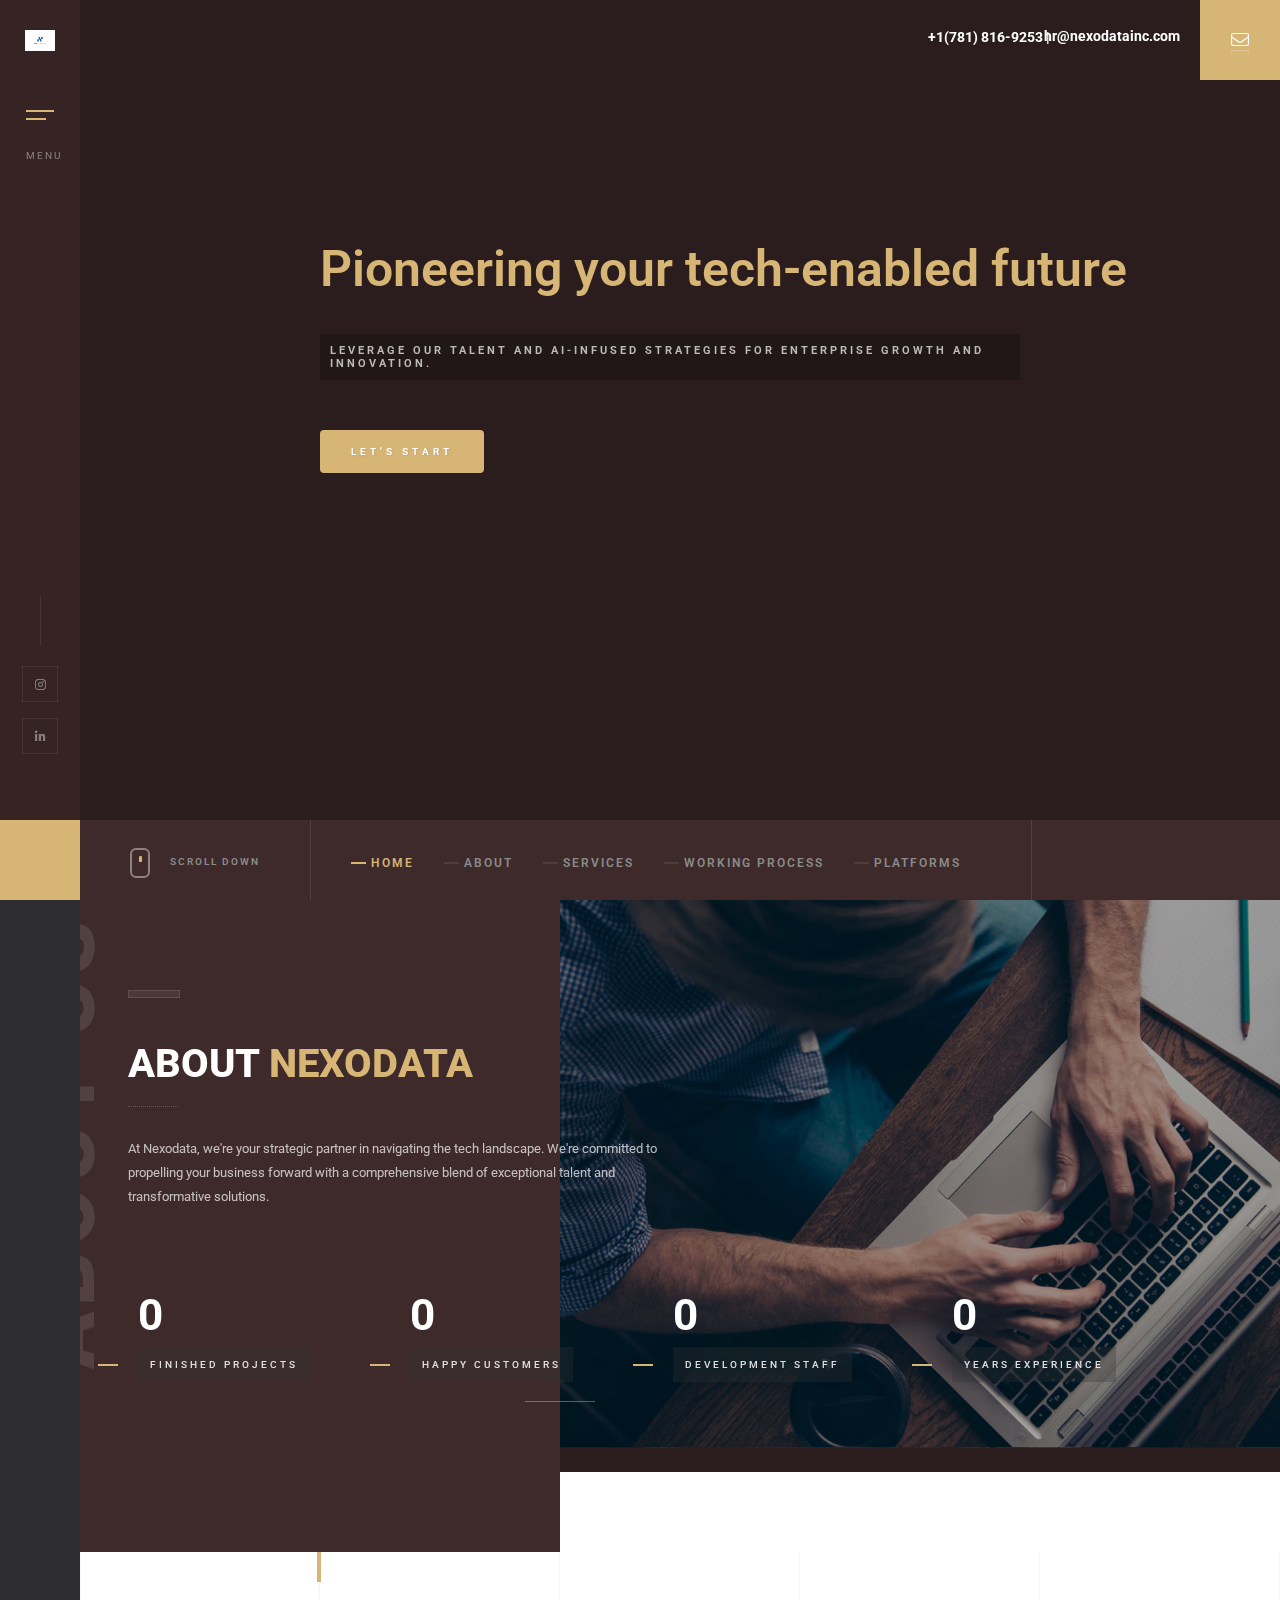
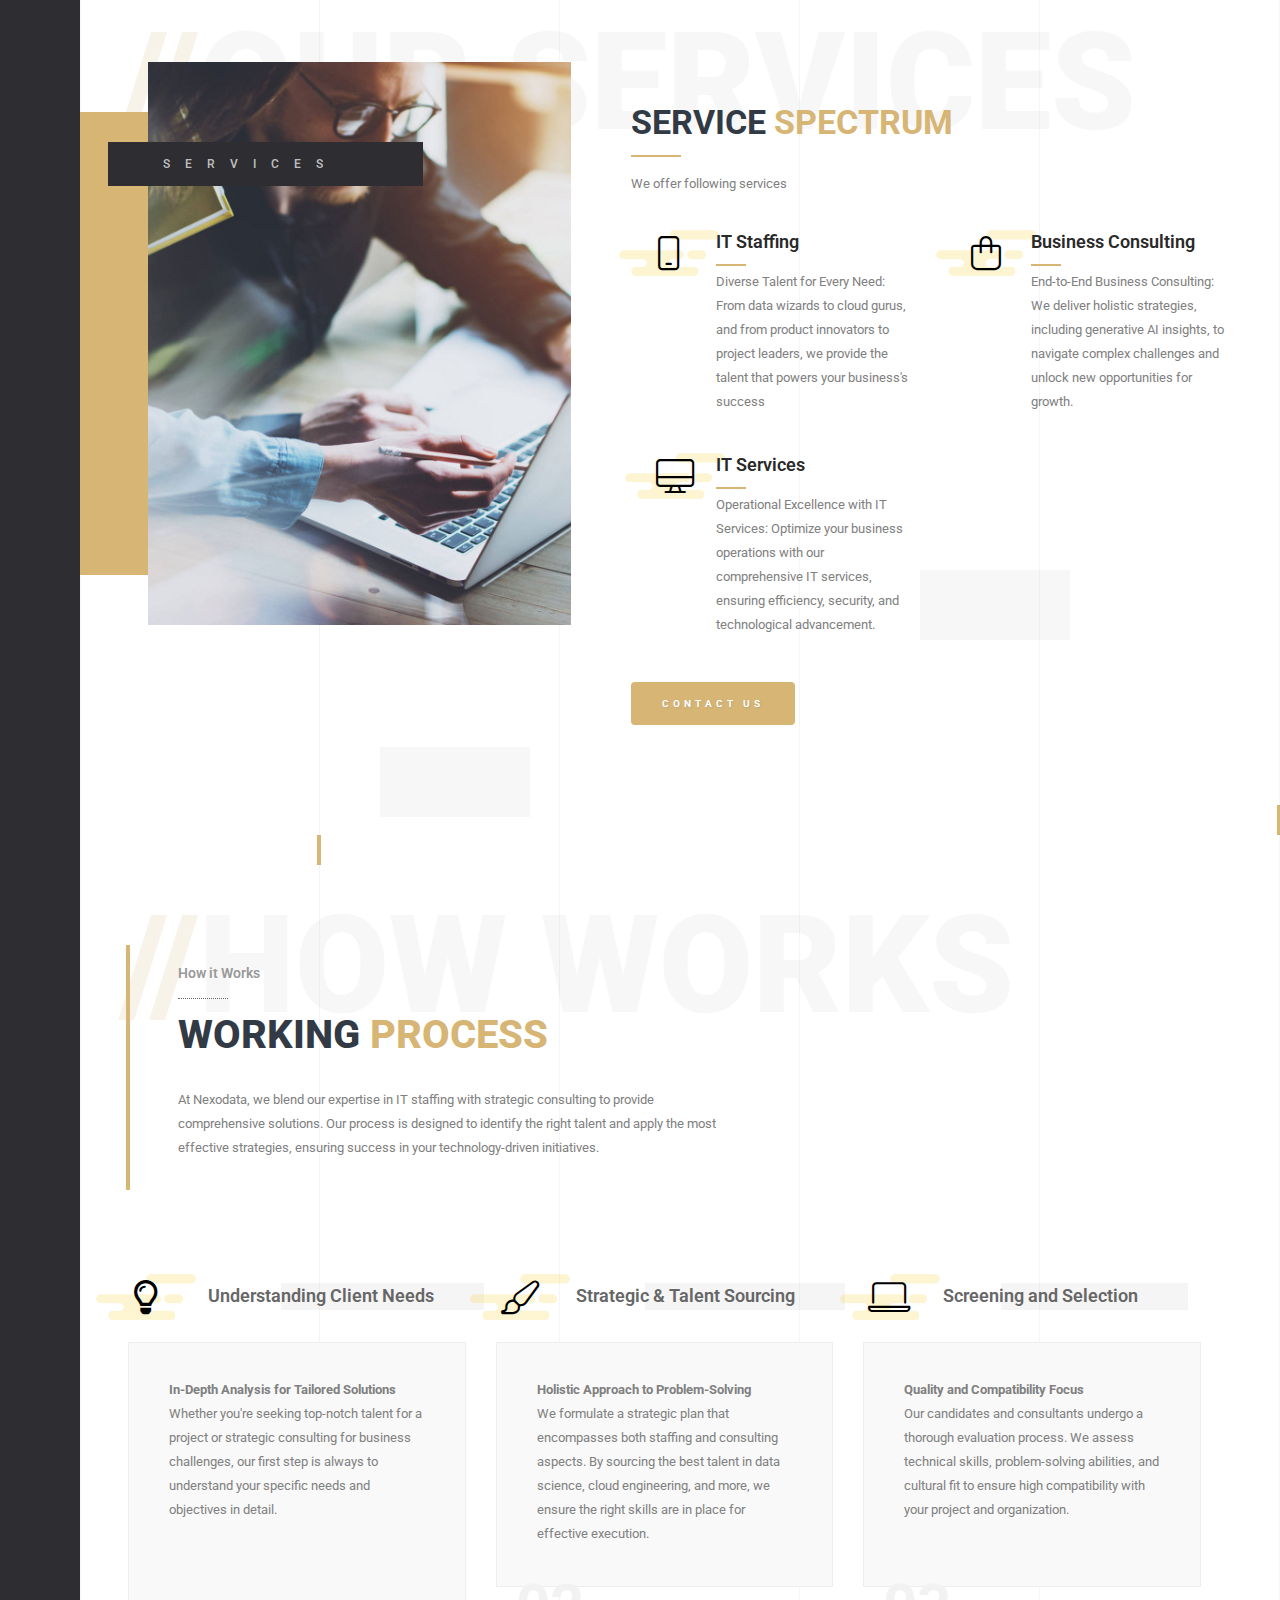
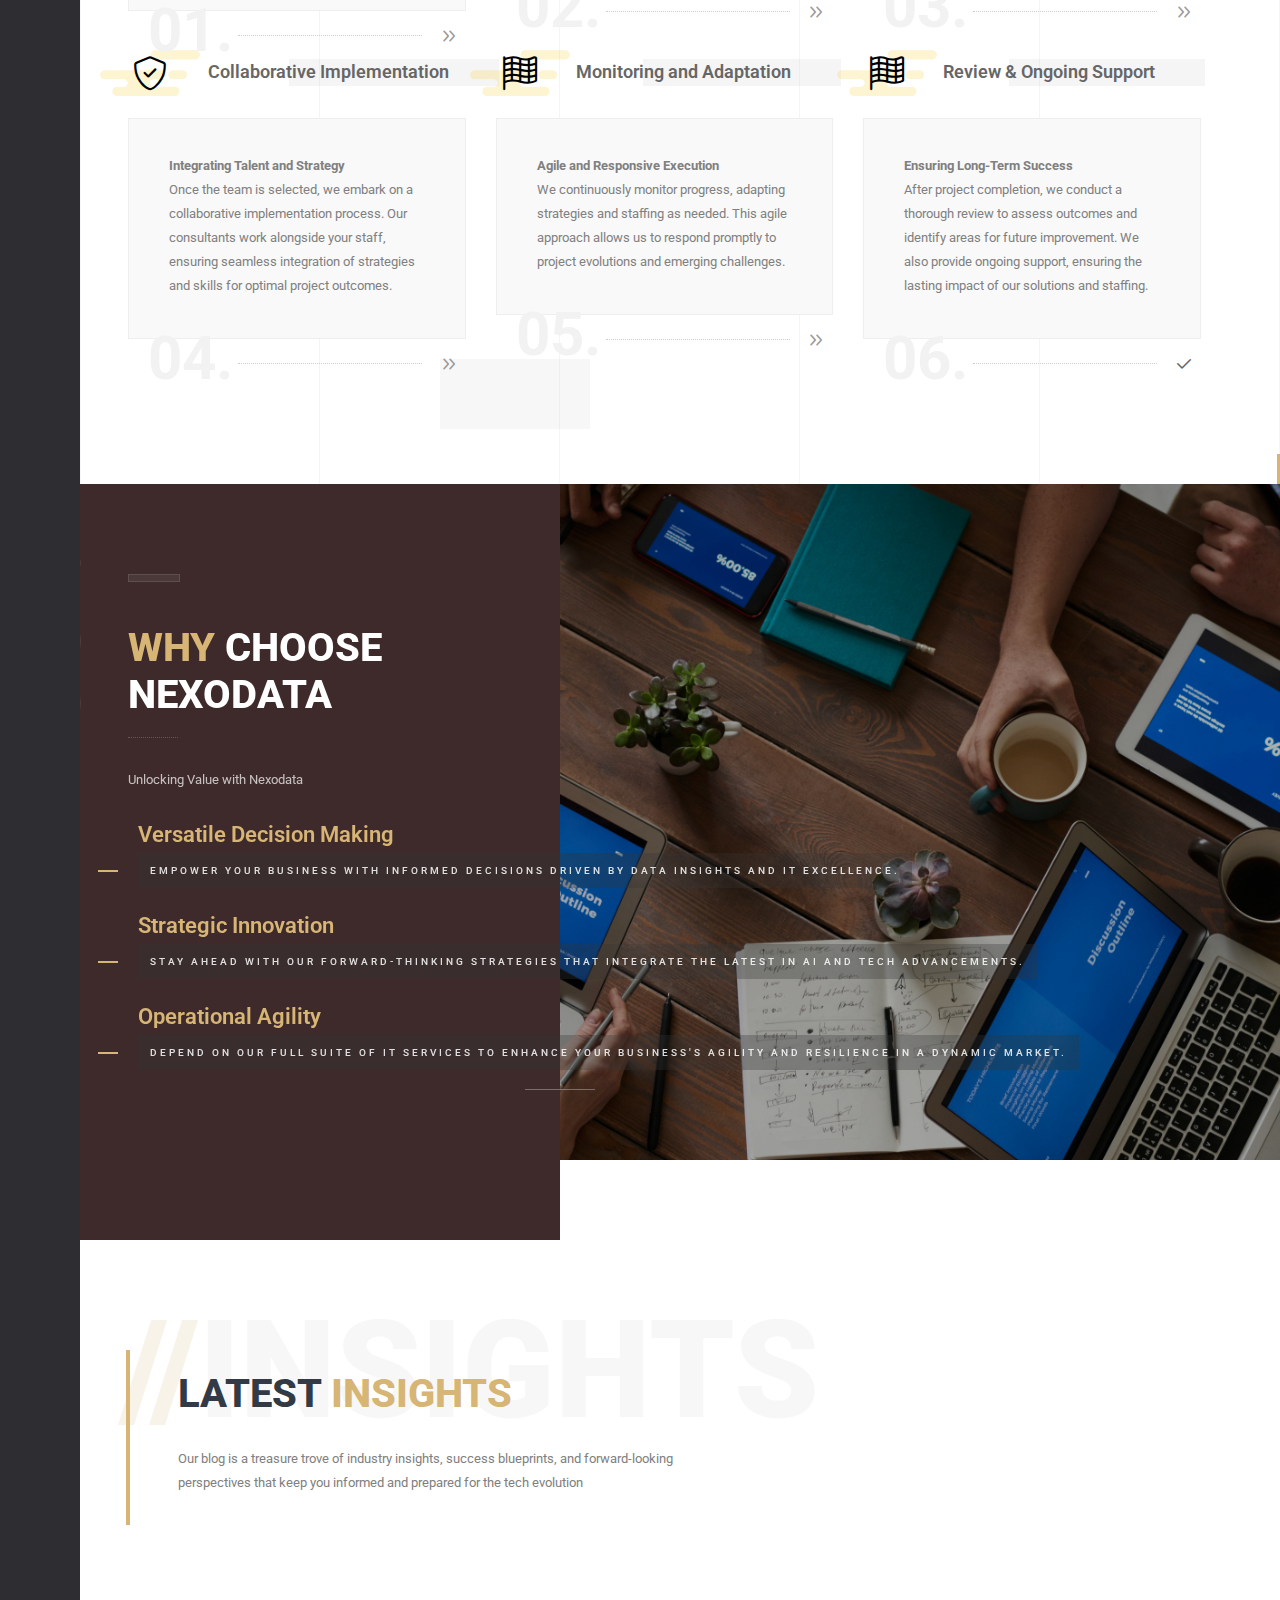
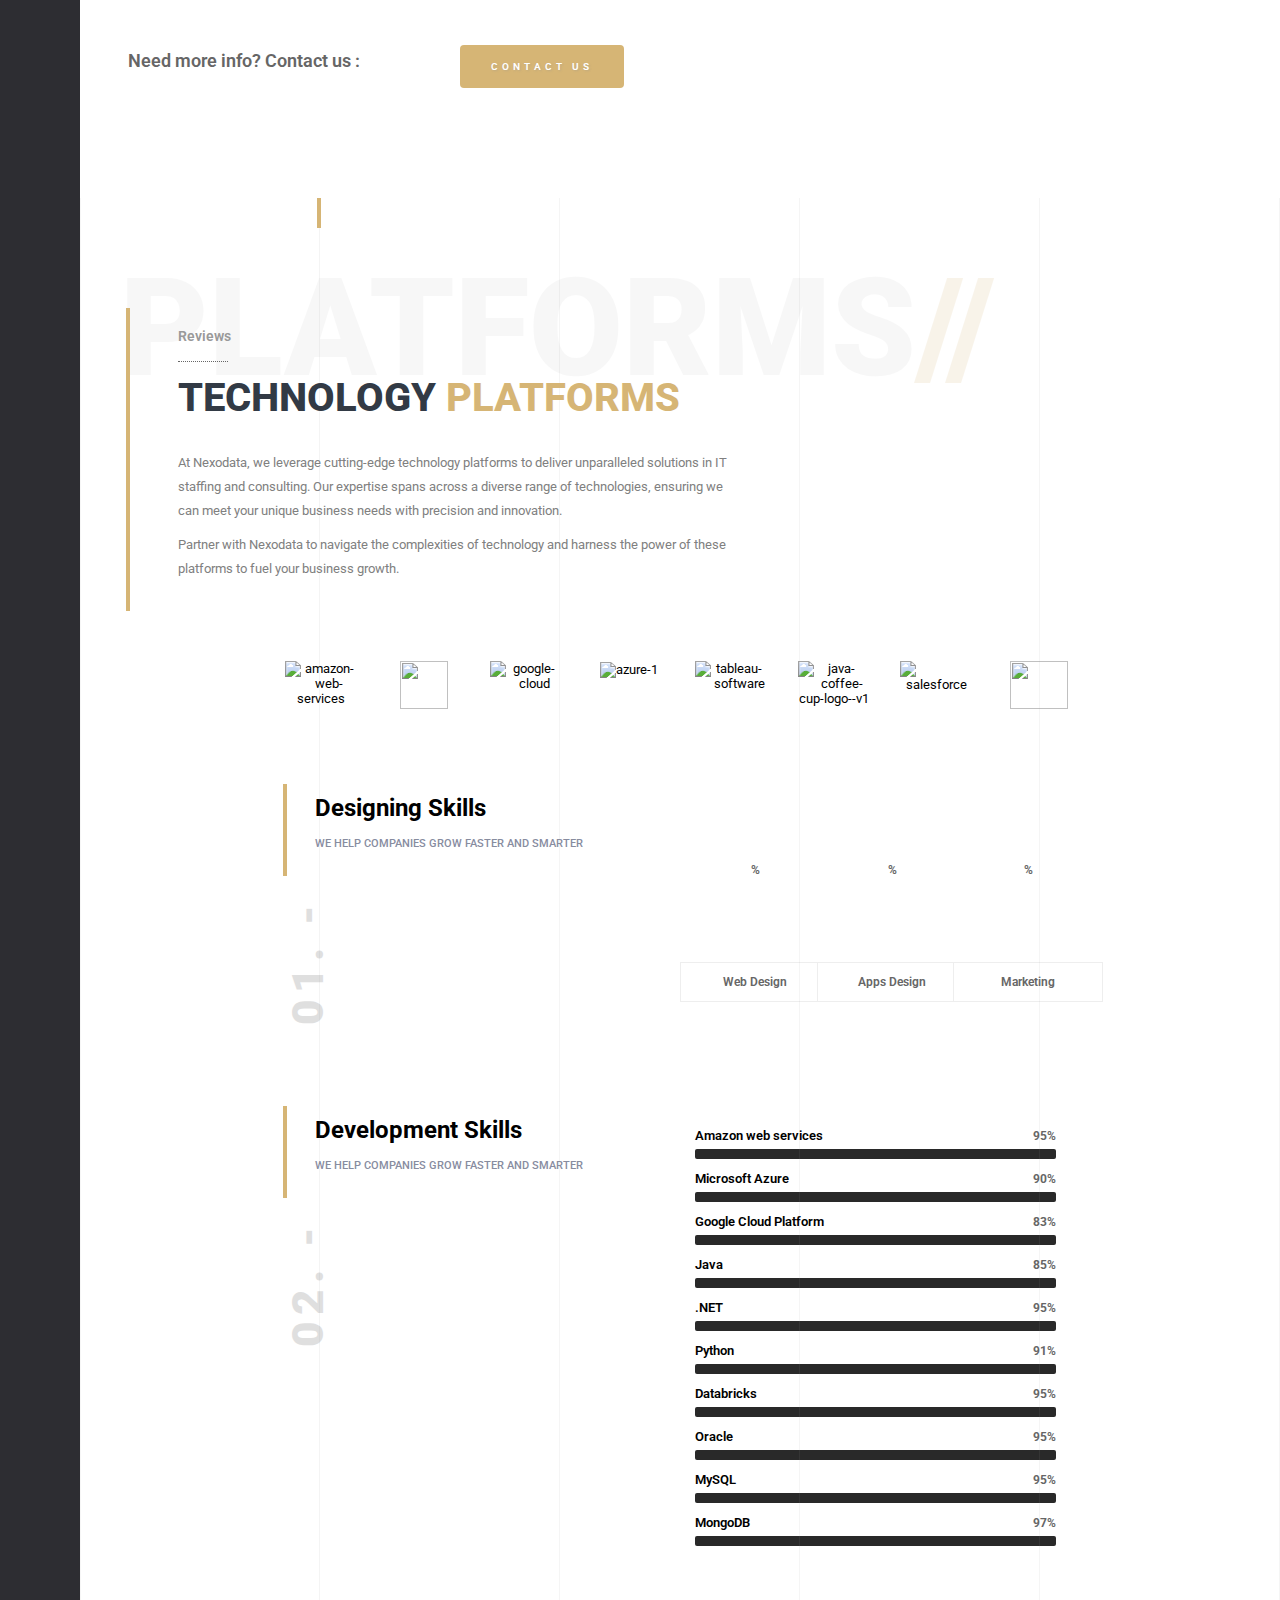
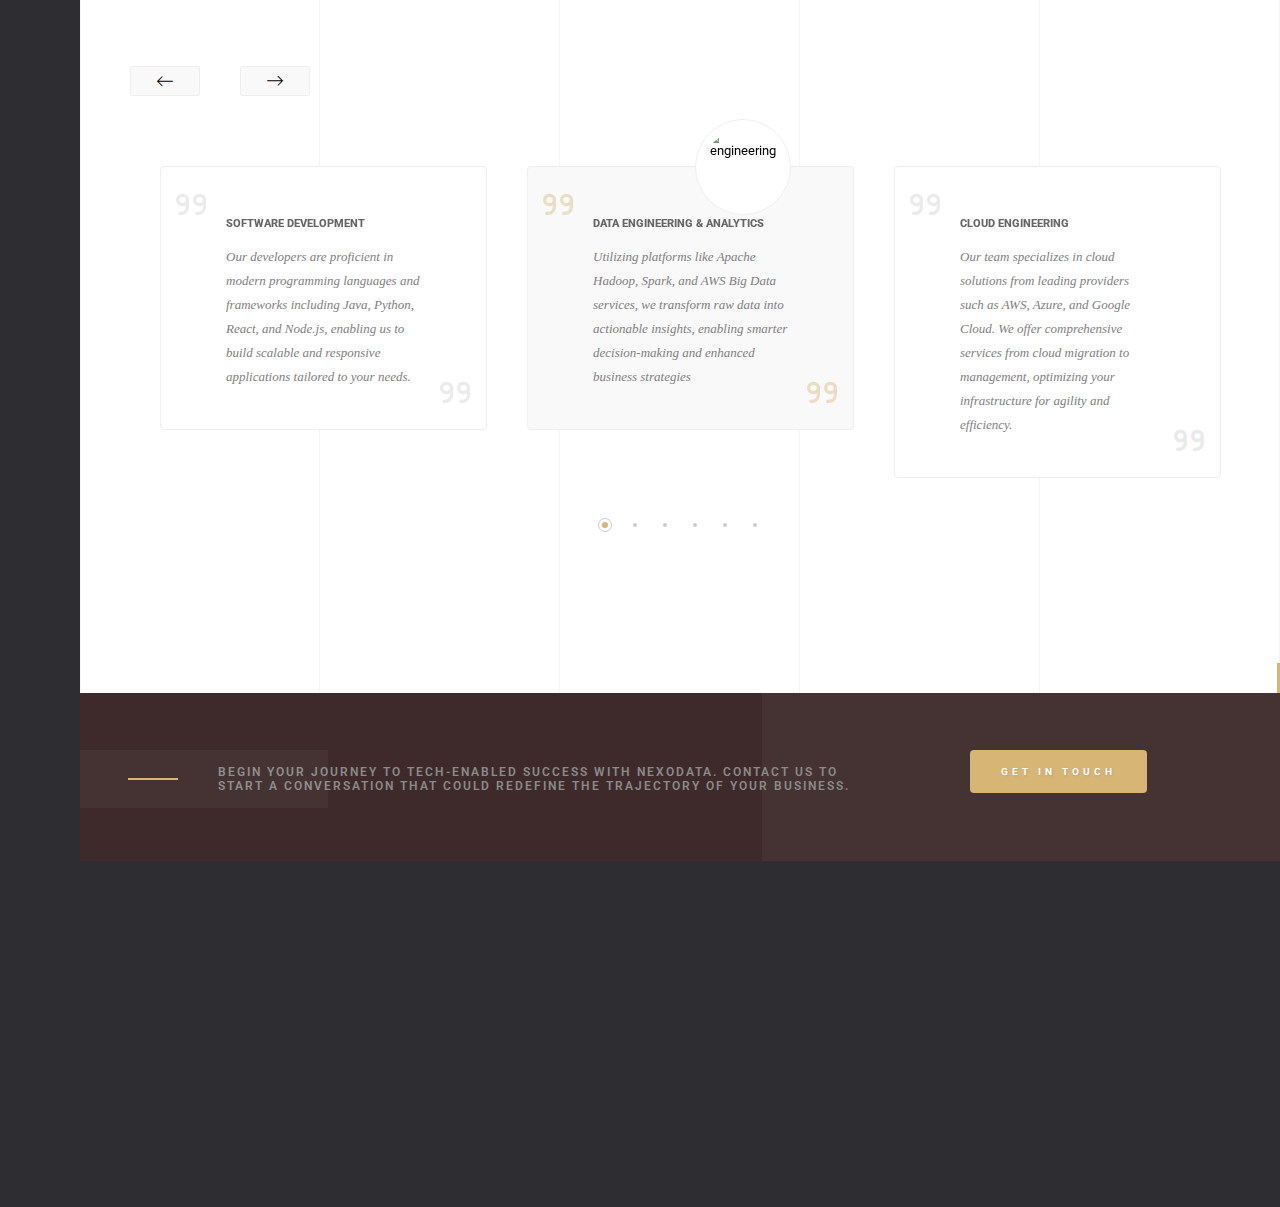
==== index.html @ 244ee5ee "insta link change" ====
<!DOCTYPE HTML>
<html lang="en">

<head>
  <!--=============== basic  ===============-->
  <meta charset="UTF-8">
  <title>Nexodata</title>
  <meta name="viewport"
    content="width=device-width, initial-scale=1.0, minimum-scale=1.0, maximum-scale=1.0, user-scalable=no">
  <meta name="robots" content="index, follow" />
  <meta name="keywords" itemprop="keywords"
    content="iphone app developers, iphone developers, app developers for hire, app development companies, Mobile application developers, app development company, android app developers, android app development company, make iOS apps, app building companies‎, app design, Create iOS apps, make iOS apps, app building companies, create android apps, android app developers for hire, iOS app developers for hire, iPhone app developers for hire, US Based app developers, best app developers, top app developers in USA, US based top app developers, Mobile app developers in USA, how to create an app, app development company web website development" />
  <meta name="description" content="Nexodata description" />
  <!--=============== css  ===============-->
  <link type="text/css" rel="stylesheet" href="css/reset.css">
  <link type="text/css" rel="stylesheet" href="css/plugins.css">
  <link type="text/css" rel="stylesheet" href="css/style.css">
  <link type="text/css" rel="stylesheet" href="css/color.css">
  <link rel="stylesheet" href="https://cdnjs.cloudflare.com/ajax/libs/font-awesome/4.7.0/css/font-awesome.min.css">
  <!--=============== favicons ===============-->
  <link rel="shortcut icon" href="images/favicon.ico">


</head>

<body>
  <!--loader-->
  <div class="loader-wrap">
    <div class="pin"></div>
  </div>
  <!--loader end-->
  <!-- Main  -->
  <div id="main">
    <!-- header-->
    <header class="main-header"> <a class="logo-holder" href="index.html">
        <img src="images/logo.png">
      </a>
      <!-- nav-button-wrap-->
      <div class="nav-button but-hol"> <span class="nos"></span> <span class="ncs"></span> <span class="nbs"></span>
        <div class="menu-button-text">Menu</div>
      </div>
      <!-- nav-button-wrap end-->
      <div class="header-social">
        <ul>
          <li><a href="https://instagram.com/nexodatainc/" target="_blank"><i class="fab fa-instagram"></i></a>
          <li><a href="https://www.linkedin.com/company/Nexodata/" target="_blank"><i
                class="fab fa-linkedin-in"></i></a>
          </li>
        </ul>
      </div>
      <!--  showshare -->
      <div class="show-share showshare"> </div>
      <!--  showshare end -->
    </header>
    <!--  header end -->
    <!--  navigation bar -->
    <div class="nav-overlay">
      <div class="tooltip color-bg">Close Menu</div>
    </div>
    <div class="nav-holder"> <!--<a class="header-logo" href="index.html">
        <img src="images/logo2.png" style="height: 40px;">
      </a>-->
      <div class="nav-title"><span>Menu</span></div>
      <div class="nav-inner-wrap">
        <nav class="nav-inner sound-nav" id="menu">
          <ul>
            <li><a href="index.html" class="act-link">Home</a></li>
            <li><a href="#sec3" onclick="initSolonick.hideMenu()">About</a></li>
            <li><a href="#sec2" onclick="initSolonick.hideMenu()">Services</a></li>
            <li><a href="#sec4" onclick="initSolonick.hideMenu()">Working Process</a></li>
            <li><a href="#sec6" onclick="initSolonick.hideMenu()">Platforms</a></li>
            <li><a href="contacts.html">Contact Us</a></li>
          </ul>
        </nav>
      </div>
    </div>
    <!--  navigation bar end -->
    <!-- wrapper-->
    <div id="wrapper">
      <!-- scroll-nav-wrap-->
      <div class="scroll-nav-wrap fl-wrap">
        <div class="scroll-down-wrap">
          <div class="mousey">
            <div class="scroller"></div>
          </div>
          <span>Scroll Down</span>
        </div>
        <nav class="scroll-nav scroll-init">
          <ul>
            <li><a class="scroll-link act-link" href="#sec1">Home</a></li>
            <li><a class="scroll-link" href="#sec3">About</a></li>
            <li><a class="scroll-link" href="#sec2">Services</a></li>
            <li><a class="scroll-link" href="#sec4">Working Process</a></li>
            <!-- <li><a class="scroll-link" href="#sec5">portfolio</a></li> -->
            <li><a class="scroll-link" href="#sec6">Platforms</a></li>
          </ul>
        </nav>
      </div>
      <!-- scroll-nav-wrap end-->
      <!-- hero-wrap-->
      <div class="hero-wrap" id="sec1" data-scrollax-parent="true">
        <!-- hero-inner-->
        <!-- fullscreen-slider-wrap-->
        <div class="slider-carousel-wrap full-height fullscreen-slider-wrap">
          <div class="fullscreen-slider full-height cur_carousel-slider-container fl-wrap" id="remove-slick-dots"
            data-slick='{"autoplay": true, "autoplaySpeed": 4000 , "pauseOnHover": false}'>
            <!-- fullscreen-slider-item-->
            <div class="fullscreen-slider-item full-height fl-wrap">
              <!-- <div class="bg par-elem" data-bg="images/bg/slider-4.jpg"></div> -->
              <video autoplay muted loop playsinline style="object-fit: cover;">
                <source src="images/video.mp4" type="video/mp4">
              </video>
              <div class="overlay"></div>
              <div class="half-hero-wrap">
                <h1><br>
                 <!-- <img src="images/logo2.png" id="hero-logo" style="height: 100px;"> -->
                  <!-- <div class="partcile-dec" data-parcount="70"></div> -->
                  <span> Pioneering your tech-enabled future </span>
                </h1>
                <h4>Leverage our talent and AI-infused strategies for enterprise growth and innovation.</h4>
                <div class="clearfix"></div>
                <a href="contacts.html" class="custom-scroll-link btn float-btn flat-btn color-btn mar-top">Let's
                  Start</a>
              </div>
            </div>
            <!-- fullscreen-slider-item end-->
            <!-- fullscreen-slider-item-->
            <!-- <div class="fullscreen-slider-item full-height fl-wrap">
              <div class="half-hero-wrap">
                <h1>Original Design <br>
                  Features <br>
                  With High <span> Quality Code.</span></h1>
                <h4>We create web and graphic design</h4>
                <div class="clearfix"></div>
                <a href="#sec2" class="btn float-btn flat-btn color-btn mar-top">services</a>
              </div>
              <div class="bg par-elem" data-bg="images/bg/3.jpg"></div>
              <div class="overlay"></div>
            </div> -->
            <!-- fullscreen-slider-item end-->
          </div>
          <!-- <div class="sp-cont   sp-cont-prev"><i class="fal fa-arrow-left"></i></div>
          <div class="sp-cont   sp-cont-next"><i class="fal fa-arrow-right"></i></div>
          <div class="fullscreenslider-counter"></div> -->
        </div>
        <!-- fullscreen-slider-wrap end-->
        <!--hero dec-->
        <!-- <div class="hero-decor-numb"><span>40.7143528  </span><span>-74.0059731 </span> <a href="https://www.google.com.ua/maps/" target="_blank" class="hero-decor-numb-tooltip">Based In NewYork</a></div> -->
      </div>
      <!-- hero-wrap end-->
      <!-- Content-->
      <div class="content">
        <!-- section-->
        <section class="parallax-section dark-bg sec-half parallax-sec-half-right" data-scrollax-parent="true"
          id="sec3">
          <div class="bg par-elem" data-bg="images/bg/1.jpg" data-scrollax="properties: { translateY: '30%' }"></div>
          <div class="overlay"></div>
          <div class="container">
            <div class="section-title">
              <h2>About <span>Nexodata </span></h2>
              <p>At Nexodata, we're your strategic partner in navigating the tech landscape. We're committed to
                propelling your business forward with a comprehensive blend of exceptional talent and transformative
                solutions.</p>
              <div class="horizonral-subtitle"><span>About us</span></div>
            </div>
            <div class="fl-wrap facts-holder">
              <!-- inline-facts -->
              <div class="inline-facts-wrap">
                <div class="inline-facts">
                  <div class="milestone-counter">
                    <div class="stats animaper">
                      <div class="num" data-content="0" data-num="24">0</div>
                    </div>
                  </div>
                  <h6>Finished projects</h6>
                </div>
              </div>
              <!-- inline-facts end -->
              <!-- inline-facts  -->
              <div class="inline-facts-wrap">
                <div class="inline-facts">
                  <div class="milestone-counter">
                    <div class="stats animaper">
                      <div class="num" data-content="0" data-num="15">0</div>
                    </div>
                  </div>
                  <h6>Happy customers</h6>
                </div>
              </div>
              <!-- inline-facts end -->
              <!-- inline-facts  -->
              <div class="inline-facts-wrap">
                <div class="inline-facts">
                  <div class="milestone-counter">
                    <div class="stats animaper">
                      <div class="num" data-content="0" data-num="20">0</div>
                    </div>
                  </div>
                  <h6>Development Staff</h6>
                </div>
              </div>
              <!-- inline-facts end -->
              <!-- inline-facts  -->
              <div class="inline-facts-wrap">
                <div class="inline-facts">
                  <div class="milestone-counter">
                    <div class="stats animaper">
                      <div class="num" data-content="0" data-num="8">0</div>
                    </div>
                  </div>
                  <h6>Years Experience</h6>
                </div>
              </div>
              <!-- inline-facts end -->
            </div>
          </div>
        </section>
        <!-- section end-->
        <!-- section-->
        <section data-scrollax-parent="true" id="sec2">
          <div class="section-subtitle" data-scrollax="properties: { translateY: '-250px' }"> <span>//</span>Our
            Services </div>
          <div class="container">
            <div class="row">
              <div class="col-md-5">
                <div class="collage-image fl-wrap">
                  <div class="collage-image-title" data-scrollax="properties: { translateY: '150px' }">Services</div>
                  <img src="images/all/1.jpg" class="respimg" alt="">
                </div>
              </div>
              <div class="col-md-7">
                <div class="main-about fl-wrap">
                  <h2><br>
                    <span> <span style="color: rgb(50, 58, 69);">SERVICE </span> SPECTRUM </span>
                  </h2>
                  <p>We offer following services</p>
                  <!-- features-box-container -->
                  <div class="features-box-container fl-wrap">
                    <div class="row">
                      <!--features-box -->
                      <div class="features-box col-md-6">
                        <div class="time-line-icon"> <i class="fal fa-mobile-android"></i> </div>
                        <h3>IT Staffing</h3>
                        <p>Diverse Talent for Every Need: From data wizards to cloud gurus, and from product innovators
                          to project leaders, we provide the talent that powers your business's success</p>
                      </div>
                      <!-- features-box end  -->
                      <!--features-box -->

                      <div class="features-box col-md-6">
                        <div class="time-line-icon"> <i class="fal fa-shopping-bag"></i> </div>
                        <h3>Business Consulting</h3>
                        <p>End-to-End Business Consulting: We deliver holistic strategies, including generative AI
                          insights, to navigate complex challenges and unlock new opportunities for growth.</p>
                      </div>
                      <!-- features-box end  -->
                      <!--features-box -->
                      <div class="features-box col-md-6">
                        <div class="time-line-icon"> <i class=" fal fa-desktop"></i> </div>
                        <h3>IT Services</h3>
                        <p>Operational Excellence with IT Services: Optimize your business operations with our
                          comprehensive IT services, ensuring efficiency, security, and technological advancement.</p>
                      </div>
                      <!-- features-box end  -->
                      <!--features-box -->
                      <!-- <div class="features-box col-md-6">
                        <div class="time-line-icon"> <i class="fal fa-cube custom"></i> </div>
                        <h3>Game Development</h3>
                        <p>Our staple game development team at Nexodata adopts your idea or concept and turns them in
                          real-time and responsive game apps.</p>
                        <a href="services.html">More Details</a>
                      </div> -->
                      <!-- features-box end  -->
                    </div>
                  </div>
                  <!-- features-box-container end  -->
                  <a href="contacts.html" class="btn float-btn flat-btn color-btn">Contact Us</a>
                </div>
              </div>
            </div>
          </div>
          <div class="bg-parallax-module" data-position-top="90" data-position-left="25"
            data-scrollax="properties: { translateY: '-250px' }"></div>
          <div class="bg-parallax-module" data-position-top="70" data-position-left="70"
            data-scrollax="properties: { translateY: '150px' }"></div>
          <div class="sec-lines"></div>
        </section>
        <!-- section end-->

        <!-- section-->
        <section data-scrollax-parent="true" id="sec4">
          <div class="section-subtitle" data-scrollax="properties: { translateY: '-250px' }"><span>//</span>How Works
          </div>
          <div class="container">
            <!-- section-title -->
            <div class="section-title fl-wrap">
              <h3>How it Works</h3>
              <h2>Working <span>Process</span></h2>
              <p>At Nexodata, we blend our expertise in IT staffing with strategic consulting to provide comprehensive
                solutions. Our process is designed to identify the right talent and apply the most effective strategies,
                ensuring success in your technology-driven initiatives.</p>
            </div>
            <!-- section-title end -->
            <!--process-wrap  -->
            <div class="process-wrap fl-wrap">
              <ul>
                <li>
                  <div class="time-line-icon"> <i class="far fa-lightbulb"></i> </div>
                  <h4>Understanding Client Needs</h4>
                  <div class="process-details">
                    <p><b>In-Depth Analysis for Tailored Solutions</b>
                      </br>
                      Whether you're seeking top-notch talent for a project
                      or strategic consulting for business challenges, our first step is always to understand your
                      specific needs and objectives in detail.</br></br></br></p>
                  </div>
                  <span class="process-numder">01.</span>
                </li>
                <li>
                  <div class="time-line-icon"> <i class="fal fa-paint-brush"></i> </div>
                  <h4>Strategic & Talent Sourcing</h4>
                  <div class="process-details">
                    <p><b>Holistic Approach to Problem-Solving</b>
                      </br>
                      We formulate a strategic plan that encompasses both
                      staffing and consulting aspects. By sourcing the best talent in data science, cloud engineering,
                      and more, we ensure the right skills are in place for effective execution.</p>
                  </div>
                  <span class="process-numder">02.</span>
                </li>
                <li>
                  <div class="time-line-icon"> <i class="fal fa-laptop"></i> </div>
                  <h4>Screening and Selection</h4>
                  <div class="process-details">
                    <p><b>Quality and Compatibility Focus</b>
                      </br>
                      Our candidates and consultants undergo a thorough evaluation process. We assess technical skills,
                      problem-solving abilities, and cultural fit to ensure high compatibility with your project and
                      organization.</br></br></p>
                  </div>
                  <span class="process-numder">03.</span>
                </li>
                <div class="clearfix"></div>
                <li>
                  <div class="time-line-icon"> <i class="fal fa-shield-check"></i> </div>
                  <h4>Collaborative Implementation</h4>
                  <div class="process-details">
                    <p><b>Integrating Talent and Strategy</b>
                      </br>
                      Once the team is selected, we embark on a collaborative implementation process. Our consultants
                      work alongside your staff, ensuring seamless integration of strategies and skills for optimal
                      project outcomes.
                    </p>
                  </div>
                  <span class="process-numder">04.</span>
                </li>
                <li>
                  <div class="time-line-icon"> <i class="fal fa-flag-checkered"></i> </div>
                  <h4>Monitoring and Adaptation</h4>
                  <div class="process-details">
                    <p><b>Agile and Responsive Execution</b>
                      </br>
                      We continuously monitor progress, adapting strategies and staffing as needed. This agile approach
                      allows us to respond promptly to project evolutions and emerging challenges.</p>
                  </div>
                  <span class="process-numder">05.</span>
                </li>
                <li>
                  <div class="time-line-icon"> <i class="fal fa-flag-checkered"></i> </div>
                  <h4>Review & Ongoing Support</h4>
                  <div class="process-details">
                    <p><b>Ensuring Long-Term Success</b>
                      </br>
                      After project completion, we conduct a thorough review to assess outcomes and identify areas for
                      future improvement. We also provide ongoing support, ensuring the lasting impact of our solutions
                      and staffing.</p>
                    <!-- <a href="contacts.html">More Details</a> -->
                  </div>
                  <span class="process-numder">06.</span>
                </li>
              </ul>
            </div>
            <!--process-wrap   end-->
            <!-- <div class="fl-wrap mar-top">
              <div class="srv-link-text">
                <h4>Need more info? Visit services page : </h4>
                <a href="services.html" class="btn float-btn flat-btn color-btn">Services</a>
              </div>
            </div> -->
          </div>
          <div class="bg-parallax-module" data-position-top="90" data-position-left="30"
            data-scrollax="properties: { translateY: '-150px' }"></div>
          <div class="bg-parallax-module" data-position-top="80" data-position-left="80"
            data-scrollax="properties: { translateY: '350px' }"></div>
          <div class="sec-lines"></div>
        </section>
        <!-- section end -->

        <!-- section-->
        <section class="parallax-section dark-bg sec-half parallax-sec-half-right" data-scrollax-parent="true">
          <div class="bg par-elem" data-bg="images/all/bg-spectrum.jpg"
            data-scrollax="properties: { translateY: '30%' }"
            style="transform: translateZ(0px) translateY(-1.59722%); background-image: url(&quot;images/bg/1.jpg&quot;);">
          </div>
          <div class="overlay"></div>
          <div class="container">
            <div class="section-title" style="margin-bottom: 0;">
              <h2><span> Why </span> choose <br>
                Nexodata </h2>
              <p>Unlocking Value with Nexodata</p>
              <div class="horizonral-subtitle"><span>Why us ?</span></div>
            </div>

            <div class="fl-wrap facts-holder" style="margin-bottom: 25px;">
              <div class="inline-facts-wrap">
                <div class="inline-facts">
                  <div class="milestone-counter">
                    <div class="stats animaper">
                      <div style="font-size: 22px; font-weight: 600; color: #D6B575;"> Versatile Decision Making</div>
                    </div>
                  </div>
                  <h6>Empower your business with informed decisions driven by data insights and IT excellence.</h6>
                </div>
              </div>
            </div>

            <div class="inline-facts-wrap" style="margin-bottom: 25px;">
              <div class="inline-facts">
                <div class="milestone-counter">
                  <div class="stats animaper">
                    <div style="font-size: 22px; font-weight: 600; color: #D6B575;">Strategic Innovation</div>
                  </div>
                </div>
                <h6>Stay ahead with our forward-thinking strategies that integrate the latest in AI and tech
                  advancements.</h6>
              </div>
            </div>

            <div class="inline-facts-wrap">
              <div class="inline-facts">
                <div class="milestone-counter">
                  <div class="stats animaper">
                    <div style="font-size: 22px; font-weight: 600; color: #D6B575;">Operational Agility</div>
                  </div>
                </div>
                <h6>Depend on our full suite of IT services to enhance your business's agility and resilience in a
                  dynamic market.</h6>
              </div>
            </div>

            <!-- <div class="features-box-container fl-wrap">
                <div class="">
                  <div class="features-box col-md-5">
                    <div class="time-line-icon"> <i class="fal fa-mobile-android"></i> </div>
                    <h3>Versatile Decision Making</h3>
                    <p>Lorem ipsum dolor sit amet, consectetur adipiscing elit, sed do eiusmod tempor incididunt ut
                      labore
                      et dolore magna aliqua. Ut enim ad minim veniam,</p>
                  </div>


                  <div class="features-box col-md-5">
                    <div class="time-line-icon"> <i class="fal fa-shopping-bag"></i> </div>
                    <h3>Strategic Innovation</h3>
                    <p>Lorem ipsum dolor sit amet, consectetur adipiscing elit, sed do eiusmod tempor incididunt ut
                      labore
                      et dolore magna aliqua. Ut enim ad minim veniam,</p>
                  </div>
                  <div class="features-box col-md-5">
                    <div class="time-line-icon"> <i class=" fal fa-desktop"></i> </div>
                    <h3>Operation Agility</h3>
                    <p>Lorem ipsum dolor sit amet, consectetur adipiscing elit, sed do eiusmod tempor incididunt ut
                      labore
                      et dolore magna aliqua. Ut enim ad minim veniam,</p>
                  </div>
                </div>
              </div> -->
          </div>
        </section>
        <!-- section end -->

        <section data-scrollax-parent="true">
          <div class="section-subtitle" data-scrollax="properties: { translateY: '-250px' }"><span>//</span>Insights
          </div>
          <div class="container">
            <!-- section-title -->
            <div class="section-title fl-wrap">
              <h2>Latest <span>Insights</span></h2>
              <p>
                Our blog is a treasure trove of industry insights, success blueprints, and forward-looking perspectives
                that keep you informed and prepared for the tech evolution
              </p>
            </div>
            <!-- section-title end -->
            <div class="fl-wrap mar-top">
              <div class="srv-link-text">
                <h4>Need more info? Contact us : </h4>
                <a href="contacts.html" class="btn float-btn flat-btn color-btn">Contact Us</a>
              </div>
            </div>
          </div>
        </section>

        <!-- section-->
        <!-- <section class="parallax-section dark-bg sec-half parallax-sec-half-left" data-scrollax-parent="true">
          <div class="bg par-elem" data-bg="images/bg/4.jpg" data-scrollax="properties: { translateY: '30%' }"></div>
          <div class="overlay"></div>
          <div class="container">
            <div class="section-title">
              <h2><span> Development </span> and <br>
                Design Skills </h2>
              <p>Lorem ipsum dolor sit amet, consectetur adipiscing elit, sed do eiusmod tempor incididunt ut labore et
                dolore magna aliqua. Ut enim ad minim veniam, quis nostrud exercitation ullamco laboris nisi ut aliquip
                ex ea commodo consequat. Duis aute irure dolor in reprehenderit in voluptate velit esse cillum dolore eu
              </p>
              <div class="horizonral-subtitle"><span>Skills</span></div>
            </div>
          </div>
        </section> -->
        <!-- section end -->

        <!-- section -->
        <!-- <section data-scrollax-parent=true>
          <div class="section-subtitle right-pos" data-scrollax="properties: { translateY: '-250px' }">
            <span>//</span>Development
          </div>
          <div class=container>
            <div class="fl-wrap mar-bottom skill-wrap">
              <div class=row>
                <div class=col-md-4>
                  <div class="pr-title fl-wrap">
                    <h3>Designing Skills</h3>
                    <span>WE HELP COMPANIES GROW FASTER AND SMARTER</span>
                  </div>
                  <div class=ci-num><span>01. - </span></div>
                </div>
                <div class=col-md-8>
                  <div class="piechart-holder animaper" data-skcolor=#D6B575>
                    <div class=row>
                      <div class=piechart> <span class=chart data-percent=95> <span class=percent></span>
                        </span>
                        <h4>Web Design</h4>
                      </div>
                      <div class=piechart> <span class=chart data-percent=92> <span class=percent></span>
                        </span>
                        <h4>Apps Design</h4>
                      </div>
                      <div class=piechart> <span class=chart data-percent=90> <span class=percent></span>
                        </span>
                        <div class=clearfix></div>
                        <h4>Branding and Marketing</h4>
                      </div>
                    </div>
                  </div>
                </div>
              </div>
            </div>
            <div class="fl-wrap mar-bottom mar-top skill-wrap">
              <div class=row>
                <div class=col-md-2></div>
                <div class=col-md-4>
                  <div class="pr-title fl-wrap">
                    <h3>Development Skills</h3>
                    <span>WE HELP COMPANIES GROW FASTER AND SMARTER</span>
                  </div>
                  <div class=ci-num><span>02. - </span></div>
                </div>
                <div class=col-md-6>
                  <div class="skillbar-box animaper">
                    <div class=custom-skillbar-title><span>iOS</span></div>
                    <div class=skill-bar-percent>95%</div>
                    <div class=skillbar-bg data-percent=95%>
                      <div class=custom-skillbar></div>
                    </div>
                    <div class=custom-skillbar-title><span>Android</span></div>
                    <div class=skill-bar-percent>90%</div>
                    <div class=skillbar-bg data-percent=90%>
                      <div class=custom-skillbar></div>
                    </div>
                    <div class=custom-skillbar-title><span>Game</span></div>
                    <div class=skill-bar-percent>83%</div>
                    <div class=skillbar-bg data-percent=83%>
                      <div class=custom-skillbar></div>
                    </div>
                    <div class=custom-skillbar-title><span>Jquery</span></div>
                    <div class=skill-bar-percent>85%</div>
                    <div class=skillbar-bg data-percent=85%>
                      <div class=custom-skillbar></div>
                    </div>
                    <div class=custom-skillbar-title><span>Ecommerce</span></div>
                    <div class=skill-bar-percent>95%</div>
                    <div class=skillbar-bg data-percent=95%>
                      <div class=custom-skillbar></div>
                    </div>
                    <div class=custom-skillbar-title><span>PHP</span></div>
                    <div class=skill-bar-percent>91%</div>
                    <div class=skillbar-bg data-percent=91%>
                      <div class=custom-skillbar></div>
                    </div>
                    <div class=custom-skillbar-title><span>HTML5</span></div>
                    <div class=skill-bar-percent>95%</div>
                    <div class=skillbar-bg data-percent=95%>
                      <div class=custom-skillbar></div>
                    </div>
                  </div>
                </div>
              </div>
            </div>
          </div>
          <div class=bg-parallax-module data-position-top=50 data-position-left=20
            data-scrollax="properties: { translateY: '-250px' }"></div>
          <div class=bg-parallax-module data-position-top=40 data-position-left=70
            data-scrollax="properties: { translateY: '150px' }"></div>
          <div class=bg-parallax-module data-position-top=80 data-position-left=80
            data-scrollax="properties: { translateY: '350px' }"></div>
          <div class=bg-parallax-module data-position-top=95 data-position-left=40
            data-scrollax="properties: { translateY: '-550px' }"></div>
          <div class=sec-lines></div>
        </section> -->
        <!-- section end -->

        <!--section -->
        <section data-scrollax-parent="true" id="sec6">
          <div class="section-subtitle" data-scrollax="properties: { translateY: '-250px' }">Platforms<span>//</span>
          </div>
          <div class="container">
            <div class="section-title fl-wrap">
              <h3>Reviews</h3>
              <h2>Technology <span>Platforms</span></h2>
              <p>At Nexodata, we leverage cutting-edge technology platforms to deliver unparalleled solutions in IT
                staffing and consulting. Our expertise spans across a diverse range of technologies, ensuring we can
                meet your unique business needs with precision and innovation.</p>

              <p>Partner with Nexodata to navigate the complexities of technology and harness the power of these
                platforms to fuel your business growth.</p>
            </div>
          </div>
          <div class="clearfix"></div>

          <div class="fl-wrap mar-bottom skill-wrap" style="margin-bottom: 75px !important;">
            <div class=row>
              <div class=col-md-2></div>
              <div class=col-sm-1 style="padding-bottom: 10px;"><img width="48" height="48"
                  src="https://img.icons8.com/color/48/amazon-web-services.png" alt="amazon-web-services" /></div>
              <div class=col-sm-1 style="padding-bottom: 10px;"><img width="48" height="48"
                  src="https://img.icons8.com/external-justicon-flat-justicon/64/external-adobe-social-media-justicon-flat-justicon.png" />
              </div>
              <div class=col-sm-1 style="padding-bottom: 10px;"><img width="48" height="48"
                  src="https://img.icons8.com/color/48/google-cloud.png" alt="google-cloud" /></div>
              <div class=col-sm-1 style="padding-bottom: 10px;"><img width="48" height="48"
                  src="https://img.icons8.com/fluency/48/azure-1.png" alt="azure-1" /></div>
              <div class=col-sm-1 style="padding-bottom: 10px;"><img width="50" height="50"
                  src="https://img.icons8.com/ios/50/tableau-software.png" alt="tableau-software" /></div>
              <div class=col-sm-1 style="padding-bottom: 10px;"><img width="48" height="48"
                  src="https://img.icons8.com/color/48/java-coffee-cup-logo--v1.png" alt="java-coffee-cup-logo--v1" />
              </div>
              <div class=col-sm-1 style="padding-bottom: 10px;">
                <img width="48" height="48" src="https://img.icons8.com/color/48/salesforce.png" alt="salesforce" />
              </div>
              <div class=col-sm-1 style="padding-bottom: 10px;">
                <img width="58" height="48" src="https://logowik.com/content/uploads/images/azure-databricks5781-816-9253.jpg">
              </div>
            </div>
          </div>


          <div class="fl-wrap mar-bottom skill-wrap">
            <div class=row>
              <div class=col-sm-2></div>
              <div class=col-md-4>
                <div class="pr-title fl-wrap">
                  <h3>Designing Skills</h3>
                  <span>WE HELP COMPANIES GROW FASTER AND SMARTER</span>
                </div>
                <div class=ci-num><span>01. - </span></div>
              </div>
              <div class=col-md-4>
                <div class="piechart-holder animaper" data-skcolor=#D6B575>
                  <div class=row>
                    <div class=piechart> <span class=chart data-percent=95> <span class=percent></span>
                      </span>
                      <h4>Web Design</h4>
                    </div>
                    <div class=piechart> <span class=chart data-percent=92> <span class=percent></span>
                      </span>
                      <h4>Apps Design</h4>
                    </div>
                    <div class=piechart> <span class=chart data-percent=90> <span class=percent></span>
                      </span>
                      <div class=clearfix></div>
                      <h4>Marketing</h4>
                    </div>
                  </div>
                </div>
              </div>
            </div>
          </div>

          <div class="fl-wrap mar-bottom mar-top skill-wrap">
            <div class=row>
              <div class=col-sm-2></div>
              <div class=col-md-4>
                <div class="pr-title fl-wrap">
                  <h3>Development Skills</h3>
                  <span>WE HELP COMPANIES GROW FASTER AND SMARTER</span>
                </div>
                <div class=ci-num><span> 02. - </span></div>
              </div>
              <div class=col-md-4>
                <div class="skillbar-box animaper">
                  <div class=custom-skillbar-title><span>Amazon web services</span></div>
                  <div class=skill-bar-percent>95%</div>
                  <div class=skillbar-bg data-percent=95%>
                    <div class=custom-skillbar></div>
                  </div>
                  <div class=custom-skillbar-title><span>Microsoft Azure</span></div>
                  <div class=skill-bar-percent>90%</div>
                  <div class=skillbar-bg data-percent=90%>
                    <div class=custom-skillbar></div>
                  </div>
                  <div class=custom-skillbar-title><span>Google Cloud Platform</span></div>
                  <div class=skill-bar-percent>83%</div>
                  <div class=skillbar-bg data-percent=83%>
                    <div class=custom-skillbar></div>
                  </div>
                  <div class=custom-skillbar-title><span>Java</span></div>
                  <div class=skill-bar-percent>85%</div>
                  <div class=skillbar-bg data-percent=85%>
                    <div class=custom-skillbar></div>
                  </div>
                  <div class=custom-skillbar-title><span>.NET</span></div>
                  <div class=skill-bar-percent>95%</div>
                  <div class=skillbar-bg data-percent=95%>
                    <div class=custom-skillbar></div>
                  </div>
                  <div class=custom-skillbar-title><span>Python</span></div>
                  <div class=skill-bar-percent>91%</div>
                  <div class=skillbar-bg data-percent=91%>
                    <div class=custom-skillbar></div>
                  </div>
                  <div class=custom-skillbar-title><span>Databricks</span></div>
                  <div class=skill-bar-percent>95%</div>
                  <div class=skillbar-bg data-percent=95%>
                    <div class=custom-skillbar></div>
                  </div>
                  <div class=custom-skillbar-title><span>Oracle</span></div>
                  <div class=skill-bar-percent>95%</div>
                  <div class=skillbar-bg data-percent=95%>
                    <div class=custom-skillbar></div>
                  </div>
                  <div class=custom-skillbar-title><span>MySQL</span></div>
                  <div class=skill-bar-percent>95%</div>
                  <div class=skillbar-bg data-percent=95%>
                    <div class=custom-skillbar></div>
                  </div>
                  <div class=custom-skillbar-title><span>MongoDB</span></div>
                  <div class=skill-bar-percent>97%</div>
                  <div class=skillbar-bg data-percent=95%>
                    <div class=custom-skillbar></div>
                  </div>
                </div>
              </div>
              <div class=col-md-2></div>
            </div>
          </div>

          <!--slider-carousel-wrap -->
          <div class="slider-carousel-wrap text-carousel-wrap fl-wrap">
            <div class="text-carousel-controls fl-wrap">
              <div class="container">
                <div class="sp-cont  sp-cont-prev"><i class="fal fa-long-arrow-left"></i></div>
                <div class="sp-cont   sp-cont-next"><i class="fal fa-long-arrow-right"></i></div>
              </div>
            </div>
            <div class="text-carousel cur_carousel-slider-container fl-wrap">
              <!--slick-item -->
              <div class="slick-item">
                <div class="text-carousel-item">
                  <div class="popup-avatar"><img width="64" height="64"
                      src="https://img.icons8.com/dusk/64/engineering.png" alt="engineering" /></div>
                  <div class="review-owner fl-wrap">Data Engineering & Analytics</div>
                  <p>Utilizing platforms like Apache Hadoop, Spark, and AWS Big Data services, we transform raw data
                    into actionable insights, enabling smarter decision-making and enhanced business strategies</p>
                </div>
              </div>

              <div class="slick-item">
                <div class="text-carousel-item">
                  <div class="popup-avatar"><img width="100" height="100"
                      src="https://img.icons8.com/clouds/100/cloud.png" alt="cloud" /></div>
                  <div class="review-owner fl-wrap">Cloud Engineering</div>
                  <p>Our team specializes in cloud solutions from leading providers such as AWS, Azure, and Google
                    Cloud. We offer comprehensive services from cloud migration to management, optimizing your
                    infrastructure for agility and efficiency.
                  </p>
                </div>
              </div>

              <div class="slick-item">
                <div class="text-carousel-item">
                  <div class="popup-avatar"><img width="96" height="96"
                      src="https://img.icons8.com/fluency/96/artificial-intelligence--v1.png"
                      alt="artificial-intelligence--v1" /></div>
                  <div class="review-owner fl-wrap">AI & ML</div>
                  <p>Leveraging AI and ML platforms like TensorFlow, PyTorch, and Azure AI, we help businesses automate
                    processes, gain predictive insights, and enhance customer experiences</p>
                </div>
              </div>

              <div class="slick-item">
                <div class="text-carousel-item">
                  <div class="popup-avatar"><img width="66" height="66"
                      src="https://img.icons8.com/external-smashingstocks-flat-smashing-stocks/66/external-Data-Visualization-smooth-conceptual-smashingstocks-flat-smashing-stocks.png"
                      alt="external-Data-Visualization-smooth-conceptual-smashingstocks-flat-smashing-stocks" /></div>
                  <div class="review-owner fl-wrap">Data Visualization & BI tools</div>
                  <p>With tools like Tableau, Power BI, and Looker, we turn complex data sets into compelling visual
                    stories, making data accessible and understandable for all stakeholders.</p>
                </div>
              </div>

              <div class="slick-item">
                <div class="text-carousel-item">
                  <div class="popup-avatar"><img width="100" height="100"
                      src="https://img.icons8.com/clouds/100/cyber-security.png" alt="cyber-security" /></div>
                  <div class="review-owner fl-wrap">Cybersecurity & Compliance</div>
                  <p>We prioritize the security of your digital assets. Our expertise in platforms like Cisco, Symantec,
                    and Palo Alto Networks ensures robust protection against evolving cyber threats.</p>
                </div>
              </div>

              <div class="slick-item">
                <div class="text-carousel-item">
                  <div class="popup-avatar"><img width="100" height="100"
                      src="https://img.icons8.com/bubbles/100/programming-flag.png" alt="programming-flag" /></div>
                  <div class="review-owner fl-wrap">Software Development</div>
                  <p>Our developers are proficient in modern programming languages and frameworks including Java,
                    Python, React, and Node.js, enabling us to build scalable and responsive applications tailored to
                    your needs.</p>
                </div>
              </div>
              <!--slick-item end -->

              <!-- Preserving original testimonial-->
              <!--slick-item -->
              <!-- <div class="slick-item">
                <div class="text-carousel-item">
                  <div class="popup-avatar"><img src="images/avatar/4.jpg" alt=""></div>
                  <div class="listing-rating card-popup-rainingvis" data-starrating2="5"> </div>
                  <div class="review-owner fl-wrap">Person name - <span>Happy Client</span></div>
                  <p> "Lorem ipsum dolor sit amet, consectetur adipiscing elit, sed do eiusmod tempor incididunt ut
                    labore et
                    dolore magna aliqua. Ut enim ad minim veniam, quis nostrud exercitation ullamco laboris nisi ut
                    aliquip
                    ex ea commodo consequat. Duis aute irure dolor in reprehenderit in voluptate velit esse cillum
                    dolore eu
                    fugiat nulla pariatur.</p>
                </div>
              </div> -->
              <!--slick-item end -->
            </div>
          </div>
          <!--slider-carousel-wrap end-->
          <div class="sec-lines"></div>
        </section>
        <!-- section end -->
        <!-- section-->
        <section class="dark-bg2 small-padding order-wrap">
          <div class="container">
            <div class="row">
              <div class="col-md-8">
                <h3 style="text-align: left;">Begin your journey to tech-enabled success with Nexodata. Contact us to
                  start a conversation that could redefine the trajectory of your business.</h3>
              </div>
              <div class="col-md-4"><a href="contacts.html" class="btn flat-btn color-btn">Get In Touch</a></div>
            </div>
          </div>
        </section>
        <!-- section end-->
      </div>
      <!-- Content end -->
      <!-- footer-->
      <div class="height-emulator fl-wrap"></div>
      <footer class="main-footer fixed-footer">
        <!--footer-inner-->
        <div class="footer-inner fl-wrap">
          <div class="container">
            <div class="partcile-dec" data-parcount="90"></div>
            <div class="row">
              <div class="col-md-2">
                <div class="footer-title fl-wrap"> <span>CONTACT</span> </div>
              </div>
              <div class="col-md-5">
                <!-- footer-contacts-->
                <div class="footer-contacts fl-wrap">
                  <ul>
                    <li><i class="fal fa-phone"></i><span>Phone :</span><a href="#">+1(781) 816-9253</a></li>
                    <li><i class="fal fa-envelope"></i><span>Email :</span><a href="mailto:hr@nexodatainc.com"><span>
                          hr@nexodatainc.com
                        </span></a></li>
                  </ul>
                </div>
                <!-- footer end -->
                <!-- footer-socilal -->
                <div class="footer-social fl-wrap">
                  <ul>
                    <li><a href="https://www.linkedin.com/company/Nexodata/" target="_blank"><i
                          class="fab fa-linkedin-in"></i></a></li>
                    <li><a href="https://instagram.com/nexodatainc/" target="_blank"><i
                          class="fab fa-instagram"></i></a>
                    </li>
                  </ul>
                </div>
                <!-- footer-socilal end -->
              </div>
            </div>
          </div>
        </div>
        <!--footer-inne endr-->
        <!--subfooter-->
        <div class="subfooter fl-wrap">
          <div class="container">
            <!-- policy-box-->
            <div class="policy-box"> <span>&#169; Nexodata 2023 / All rights reserved. </span> </div>
            <!-- policy-box end-->
            <a href="#" class="to-top color-bg"><i class="fal fa-angle-up"></i><span></span></a>
          </div>
        </div>
        <!--subfooter end-->
      </footer>
      <!-- footer end-->
      <!-- contact-btn -->
      <a class="contact-btn color-bg" href="contacts.html"><i class="fal fa-envelope"></i><span>Get in Touch</span></a>
      <!-- contact-btn end -->
      <p style="position:absolute; top:25px; color:#fff; z-index:9999; right:230px; font-size:14px; font-weight:bold;">
        +1(781) 816-9253&nbsp;|</p>
      <a href="mailto:hr@nexodatainc.com"
        style="position:absolute; top:28px; color:#fff; z-index:9999; right:100px; font-size:14px; font-weight:bold;">hr@nexodatainc.com</a>
    </div>
  </div>

  <!-- Main end -->
  <!--=============== scripts  ===============-->
  <script type="text/javascript" src="js/jquery.min.js"></script>
  <script type="text/javascript" src="js/plugins.js"></script>
  <script type="text/javascript" src="js/scripts.js"></script>


</body>

</html>
---- css/style.css ----
@charset "utf-8";

/*======================================
 [ -Main Stylesheet-
  Theme: Nexodata
  Version: 1.0
  Last change: 10/04/2018 ]
++ Fonts ++
++ General Style ++
++ Loader++
++ Header ++
++ Navigation ++
++ Footer ++
++ Section ++
++ Portfolio ++
++ Contacts ++
++ Blog ++
++ 404 ++
++ Responsive ++

 
/*-------------Fonts---------------------------------------*/

@import url('https://fonts.googleapis.com/css?family=Montserrat:400,500,600,700,800,900|Roboto:400,500,600,700,800,900|Titillium+Web:400,600,700&subset=cyrillic,cyrillic-ext,devanagari,latin-ext,vietnamese');

/*-------------General Style---------------------------------------*/

#remove-slick-dots .slick-dots {
    visibility: hidden;
}

html {
	overflow-x: hidden !important;
	height: 100%;
}
body {
	margin: 0;
	padding: 0;
	font-weight: 400;
	font-size: 13px;
	height: 100%;
	text-align: center;
	background: #2D2D32;
	color: #000;
	font-family: 'Roboto', sans-serif;
}
@-o-viewport {
	width: device-width;
}
@-ms-viewport {
	width: device-width;
}
@viewport {
	width: device-width;
}
/* ---------Page preload--------------------------------------*/

.loader-wrap {
	position: fixed;
	width: 100%;
	height: 100%;
	z-index: 200;
	background: #3E2A2A;
	top: 0;
	overflow: hidden;
	left: 0;
	-webkit-transform: translate3d(0, 0, 0);
}
.pin {
	position: absolute;
	top: 50%;
	left: 30%;
	margin-left: 50px;
	width: 200px;
	height: 40px;
	text-transform: uppercase;
	letter-spacing: 10px;
	font-size: 12px;
	font-weight: 400;
	margin-top: -20px;
	color: rgba(255, 255, 255, 0.31);
	font-family: 'Roboto', sans-serif;
	text-align: left;
}
.pin:after {
	content: "Nexodata : ";
	position: absolute;
	left: -100%;
	color: rgba(255, 255, 255, 0.51);
}
.pin:before {
	content: "Loading";
	position: absolute;
	overflow: hidden;
	max-width: 0;
	text-align: left;
	animation: pinanim 2.2s ease-out infinite;
}
@keyframes pinanim {
	0% {
		max-width: 0;
	}
	100% {
		max-width: 100%;
	}
}
@keyframes pinanim {
	0% {
		max-width: 0;
	}
	100% {
		max-width: 100%;
	}
}
/*--------------Typography--------------------------------------*/
p {
	font-size: 13px;
	line-height: 24px;
	padding-bottom: 10px;
	color: #808080;
	font-family: 'Roboto', sans-serif;
}
blockquote {
	float: left;
	padding: 10px 20px;
	margin: 0 0 20px;
	font-size: 17.5px;
	border-left: 15px solid #eee;
	position: relative;
}
blockquote:before {
	font-family: Font Awesome\ 5 Pro;
	content: "\f10e";
	position: absolute;
	color: #ccc;
	bottom: 3px;
	font-size: 43px;
	right: 6px;
	opacity: 0.4
}
blockquote p {
	font-family: Georgia, "Times New Roman", Times, serif;
	font-style: italic;
	color: #666;
}
.bold-title {
	margin: 15px 0;
	font-size: 24px;
	text-align: left;
	font-weight: 600;
}
/*--------------General--------------------------------------*/
#main {
	height: 100%;
	width: 100%;
	position: absolute;
	top: 0;
	left: 0;
	z-index: 2;
	opacity: 0;
}
.fl-wrap {
	float: left;
	width: 100%;
	position: relative;
}
.hero-section {
	padding: 250px 0 450px;
}
.content {
	float: left;
	width: 100%;
	position: relative;
	padding-left: 80px;
	z-index: 5;
}
.content.full-height {
	z-index: 6;
}
.container {
	max-width: 1224px;
	width: 92%;
	margin: 0 auto;
	position: relative;
	z-index: 5;
}
#wrapper {
	position: absolute;
	top: 0;
	left: 0;
	right: 0;
	bottom: 0;
	z-index: 3;
}
.single-page-wrap {
	padding-top: 80px;
}
.single-page-decor {
	position: fixed;
	top: 0;
	left: 80px;
	right: 0;
	height: 80px;
	z-index: 14;
	background: #2D2D32;
	-webkit-transform: translate3d(0, 0, 0);
}
.single-page-fixed-row {
	position: fixed;
	top: 0;
	left: 80px;
	right: 0;
	height: 80px;
	z-index: 14;
	-webkit-transform: translate3d(0, 0, 0);
}
.single-page-fixed-row-link {
	float: left;
	margin-left: 50px;
	text-align: left;
	top: 32px;
}
.single-page-fixed-row-link i {
	padding-right: 20px;
}
.single-page-fixed-row-link span {
	font-weight: 600;
	text-transform: uppercase;
	font-size: 10px;
	letter-spacing: 2px;
	color: #8B8B8B;
	position: relative;
}
.single-page-fixed-row-link span:before {
	content: '';
	position: absolute;
	left: 70%;
	right: -80px;
	top: -12px;
	bottom: -12px;
	background: rgba(255, 255, 255, 0.081);
	-webkit-transition: all 0.2s ease-in-out;
	transition: all 0.2s ease-in-out;
}
.single-page-fixed-row-link:hover span:before {
	left: 20%;
}
.respimg {
	width: 100%;
	height: auto;
}
.bg {
	position: absolute;
	top: 0;
	left: 0;
	width: 100%;
	height: 100%;
	z-index: 1;
	background-size: cover;
	background-attachment: scroll;
	background-position: center;
	background-repeat: repeat;
	background-origin: content-box;
}
.overlay {
	position: absolute;
	top: 0;
	left: 0;
	width: 100%;
	height: 100%;
	background: #000;
	opacity: 0.3;
	z-index: 3;
}
/* ------header------------------------------------------------------------ */
.main-header {
	position: fixed;
	top: 0;
	left: 0;
	width: 80px;
	height: 100%;
	z-index: 100;
	-webkit-transform: translate3d(0, 0, 0);
}
.main-header:before {
	content: '';
	position: absolute;
	top: 0;
	left: 0;
	width: 100%;
	height: 100%;
	background: #3E2A2A;
	opacity: 0.6;
}
.logo-holder {
	float: left;
	width: 80px;
	height: 80px;
	line-height: 80px;
}
.logo-holder img {
	width: 30px;
	height: auto;
}
.nav-button {
	width: 28px;
	height: 50px;
	display: inline-block;
	cursor: pointer;
	position: relative;
	margin-top: 30px;
}
.nav-button span {
	width: 100%;
	float: left;
	margin-bottom: 6px;
	height: 2px;
	background: #fff;
	position: relative;
	-webkit-transition: all 0.2s ease-in-out;
	transition: all 0.2s ease-in-out;
}
.nav-button .ncs {
	width: 70%;
}
.nav-button .nbs,
.nav-button.cmenu:hover .nbs {
	width: 0;
}
.nav-button:hover .ncs,
.nav-button:hover .nbs {
	width: 100%;
}
.nav-button.cmenu .nos {
	-webkit-transform: rotate(-45deg);
	-moz-transform: rotate(-45deg);
	-o-transform: rotate(-45deg);
	-ms-transform: rotate(-45deg);
	transform: rotate(-45deg);
	margin-bottom: 0;
	top: 8.5px;
}
.nav-button.cmenu .ncs {
	-webkit-transform: rotate(45deg);
	-moz-transform: rotate(45deg);
	-o-transform: rotate(45deg);
	-ms-transform: rotate(45deg);
	transform: rotate(45deg);
	margin-bottom: 0;
	top: 6px;
	width: 100%;
}
.nav-button:hover .menu-button-text {
	color: #fff;
}
.menu-button-text {
	position: absolute;
	left: 0;
	width: 100%;
	bottom: -1px;
	color: rgba(255, 255, 255, 0.41);
	font-size: 10px;
	font-weight: 400;
	text-transform: uppercase;
	letter-spacing: 2px;
}
.nav-button.cmenu .menu-button-text {
	margin-top: 16px;
}
.header-social {
	position: absolute;
	bottom: 130px;
	width: 100%;
	left: 0;
}
.header-social:before {
	content: '';
	position: absolute;
	top: -70px;
	width: 1px;
	height: 50px;
	left: 50%;
	background: rgba(255, 255, 255, 0.08);
}
.header-social li {
	float: left;
	width: 100%;
	margin-bottom: 16px;
}
.header-social li a {
	display: inline-block;
	width: 36px;
	height: 36px;
	line-height: 36px;
	color: rgba(255, 255, 255, 0.41);
	font-size: 12px;
	border: 1px solid rgba(255, 255, 255, 0.08);
	-webkit-transition: all 300ms linear;
	transition: all 300ms linear;
}
.header-social li a:hover {
	border-radius: 100%;
	color: #fff;
}
.contact-btn {
	position: fixed;
	top: 0;
	right: 0;
	font-size: 18px;
	color: #fff;
	width: 80px;
	text-align: center;
	z-index: 52;
	cursor: pointer;
	height: 80px;
	line-height: 80px;
	-webkit-transform: translate3d(0, 0, 0);
}
/*------ navigation  ------------------------------------------------*/

.header-logo {
	float: left;
	position: absolute;
	top: 110px;
	left: 170px;
}
.header-logo:before {
	content: '';
	position: absolute;
	right: -70px;
	left: -10px;
	top: -10px;
	bottom: -13px;
	background: rgba(255, 255, 255, 0.031);
	z-index: -1;
	-webkit-transition: all 300ms linear;
	transition: all 300ms linear;
}
.header-logo:hover:before {
	left: calc(100% + 100px);
}
.header-logo img {
	height:auto;
	width: auto;
}
.nav-holder {
	position: fixed;
	top: 0;
	left: -1064px;
	bottom: 0;
	z-index: 99;
	width: 600px;
	background: #252425;
	overflow: auto;
	padding: 35px 30px 35px 160px;
	opacity: 0;
	-webkit-transform: translate3d(0, 0, 0);
}
.nav-holder:after {
	content: '';
	position: absolute;
	right: 0;
	bottom: 0;
	width: 60%;
	height: 100px;
	background: rgba(255, 255, 255, 0.031);
	z-index: -1;
}
.nav-title {
	position: absolute;
	bottom: 0;
	left: 120px;
	z-index: 2;
	right: 0;
}
.nav-title span {
	float: left;
	position: relative;
	opacity: 0.2;
	top: 150px;
	min-height: 200px;
	text-transform: uppercase;
	font-weight: bold;
	font-size: 94px;
	color: #fff;
	letter-spacing: 4px;
	-webkit-transform: rotate(-90deg);
	-moz-transform: rotate(-90deg);
	-o-transform: rotate(-90deg);
	-ms-transform: rotate(-90deg);
	transform: rotate(-90deg);
	-webkit-transform-origin: left top;
	-ms-transform-origin: left top;
	-moz-transform-origin: left top;
	-o-transform-origin: left top;
	transform-origin: left top;
}
.nav-inner-wrap {
	float: left;
	width: 350px;
	position: relative;
	z-index: 10;
	top: 180px;
}
.nav-overlay {
	position: fixed;
	top: 0;
	left: 0;
	bottom: 0;
	z-index: 98;
	width: 100%;
	background: rgba(37, 36, 37, 0.71);
	cursor: none;
	display: none;
	-webkit-transform: translate3d(0, 0, 0);
}
.nav-overlay .tooltip {
	width: 150px;
	height: 50px;
	line-height: 50px;
	font-weight: 600;
	color: #fff;
	text-transform: uppercase;
	letter-spacing: 2px;
	z-index: 100;
	font-size: 10px;
	display: none;
}
.nav-overlay:hover .tooltip {
	display: block;
	position: fixed;
	overflow: hidden;
}
nav.nav-inner {
	float: left;
	overflow: hidden;
	width: 100%;
	position: relative;
	background: rgba(37, 36, 37, 0.7);
	z-index: 20;
}
.sliding-menu ul {
	margin: 0;
	float: left;
	width: 100%;
	overflow: hidden;
}
.sliding-menu li {
	margin: 0;
	position: relative;
	float: left;
	width: 100%;
}
.sliding-menu a {
	float: left;
	width: 100%;
	padding: 0 10px;
	height: 40px;
	line-height: 40px;
	position: relative;
	font-weight: 600;
	font-size: 12px;
	text-align: left;
	color: #fff;
	text-transform: uppercase;
	letter-spacing: 3px;
}
.sliding-menu a:after {
	content: '';
	position: absolute;
	top: 0;
	left: -10px;
	width: 0;
	-webkit-transition: all 300ms linear;
	transition: all 300ms linear;
	height: 100%;
	background: rgba(255, 255, 255, 0.071);
}
.sliding-menu a:hover:after {
	width: 100%;
}
.sliding-menu a i {
	float: left;
	width: 35px;
	color: #74829C;
	position: relative;
	top: 3px;
}
.sliding-menu a.back:before {
	font-family: Font Awesome\ 5 Pro;
	content: '\f104';
	color: #fff;
}
.submen-dec:before {
	font-family: Font Awesome\ 5 Pro;
	content: '\f105';
	position: absolute;
	right: 25px;
	width: 10px;
	height: 10px;
	top: 14px;
	z-index: 20;
}
.subcribe-form {
	margin-top: 28px;
}
.subcribe-form input.enteremail {
	float: left;
	width: 65%;
	border: none;
	background: rgba(255, 255, 255, 0.11);
	padding: 15px 20px;
	position: relative;
	z-index: 1;
	color: #fff;
}
.subcribe-form input.enteremail::-webkit-input-placeholder {
	color: #fff;
	font-weight: 400;
	font-size: 12px;
}
.subcribe-form .subscribe-button {
	position: absolute;
	top: 0;
	right: 0;
	width: 35%;
	z-index: 2;
	padding: 15px 0;
	color: #fff;
	border-top-right-radius: 4px;
	border-bottom-right-radius: 4px;
	border: none;
	cursor: pointer;
}
.subcribe-form .subscribe-button i {
	padding-right: 10px;
}
.subscribe-message {
	margin-top: 10px;
	text-align: left;
	color: #fff;
	float:left;
	width:100%;
}
.nav-footer {
	margin-top: 40px;
	padding-top: 30px;
	border-top: 1px dotted rgba(255, 255, 255, 0.09);
}
.scroll-nav-wrap {
	position: absolute;
	bottom: 0;
	height: 80px;
	left: 80px;
	right: 0;
	background: #3E2A2A;
	z-index: 5;
	width: 100%;
}
.scroll-nav {
	float: left;
	padding: 23px 40px 0;
	height: 100%;
	border-right: 1px solid rgba(255, 255, 255, 0.11);
	background: #3E2A2A;
}
.scroll-nav li {
	float: left;
	margin-right: 10px;
}
.scroll-nav li a {
	float: left;
	padding: 13px 20px;
	color: #8B8B8B;
	font-weight: 600;
	font-size: 12px;
	text-transform: uppercase;
	letter-spacing: 2px;
	position: relative;
	-webkit-transition: all 300ms linear;
	transition: all 300ms linear;
}
.scroll-nav li a:after,
.scroll-nav li a:before,
.fsp-filter .gallery-filters a:before,
.fsp-filter .gallery-filters a:after {
	content: '';
	position: absolute;
	top: 50%;
	left: 0;
	width: 15px;
	height: 2px;
	margin-top: -1px;
}
.scroll-nav li a:before,
.fsp-filter .gallery-filters a:before {
	background: rgba(255, 255, 255, 0.091);
	z-index: 1;
}
.scroll-nav li a:after,
.fsp-filter .gallery-filters a:after {
	width: 0;
	z-index: 2;
	-webkit-transition: all 300ms linear;
	transition: all 300ms linear;
}
.scroll-nav a.act-scrlink:after,
.fsp-filter .gallery-filters a.gallery-filter-active:after {
	width: 15px;
}
.full-height {
	height: 100%;
}
/* ------footer------------------------------------------------------------ */

.main-footer {
	position: fixed;
	background: #3E2A2A;
	z-index: 2;
	left: 80px;
	bottom: 0;
	right: 0;
	z-index: 2;
	overflow: hidden;
	-webkit-transform: translate3d(0, 0, 0);
}
.height-emulator {
	z-index: 1;
}
.footer-inner {
	z-index: 3;
	padding: 110px 0 70px;
}
.partcile-dec {
	position: absolute;
	top: 0;
	left: -20%;
	width: 140%;
	height: 100%;
	z-index: -1;
}
.subfooter {
	background: #2D2D32;
	height: 80px;
	z-index: 3;
	padding: 0 90px;
}
.policy-box {
	color: rgba(255, 255, 255, 0.71);
	float: left;
	padding-top: 36px;
	font-family: 'Roboto', sans-serif;
	text-transform: uppercase;
	font-weight: 500;
	font-size: 10px;
	letter-spacing: 2px;
}
.to-top {
	position: absolute;
	top: -45px;
	right: 0;
	width: 40px;
	height: 90px;
	color: #fff;
	overflow: hidden;
	font-size: 24px;
	border: 1px solid rgba(255, 255, 255, 0.08);
	background: #3E2A2A;
}
.to-top-letter {
	position: relative;
	float: left;
	width: 100%;
	height: 30px;
	left: -40px;
	line-height: 10px;
	font-size: 11px;
	color: #292929;
	text-transform: uppercase;
	font-weight: 700;
	-webkit-transition: all .2s ease-in-out;
	transition: all .2s ease-in-out;
}
.to-top-letter:first-child {
	padding-top: 22px;
	-webkit-transition-delay: 0.4s;
	transition-delay: 0.4s;
}
.to-top-letter:nth-child(2) {
	padding-top: 10px;
	-webkit-transition-delay: 0.3s;
	transition-delay: 0.3s;
}
.to-top-letter:nth-child(3) {
	-webkit-transition-delay: 0.2s;
	transition-delay: 0.2s;
}
.to-top i {
	position: absolute;
	width: 100%;
	height: 100%;
	left: 0;
	z-index: 2;
	top: 0;
	line-height: 90px;
	-webkit-transition: all .2s ease-in-out;
	transition: all .2s ease-in-out;
}
.to-top:hover i {
	left: -40px;
}
.to-top:hover .to-top-letter {
	left: 0;
}
.footer-socilal {
	margin-top: 30px;
}
.footer-socilal li,
.order-wrap li {
	float: left;
	position: relative;
	margin-right: 20px;
}
.footer-socilal li a,
.order-wrap li a {
	float: left;
	width: 36px;
	height: 36px;
	line-height: 36px;
	color: rgba(255, 255, 255, 0.41);
	font-size: 12px;
	border: 1px solid rgba(255, 255, 255, 0.08);
	-webkit-transition: all 200ms linear;
	transition: all 200ms linear;
}
.footer-socilal li a:hover,
.order-wrap li a:hover {
	border-radius: 100%;
	color: #fff;
}
.footer-box p {
	text-align: left;
	color: rgba(255, 255, 255, 0.71);
	font-weight: 400;
}
.footer-header {
	text-align: left;
	color: #fff;
	font-size: 12px;
	font-weight: 600;
	margin-bottom: 20px;
	padding-bottom: 20px;
	text-transform: uppercase;
	letter-spacing: 2px;
	border-bottom: 1px dotted rgba(255, 255, 255, 0.11);
}
.footer-header span {
	padding-right: 10px;
}
.footer-contacts {
}
.footer-contacts li {
	float: left;
	width: 100%;
	padding: 8px 0;
	text-transform: uppercase;
	letter-spacing: 2px;
	font-size: 11px;
	font-weight: 600;
}
.footer-contacts li a {
	float: left;
	text-align: left;
	color: #fff;
}
.footer-contacts li span {
	float: left;
	text-align: left;
	color: #999;
	padding-right: 12px;
}
.footer-contacts li:hover span {
	color: #fff;
}
.footer-contacts li i {
	float: left;
	padding-right: 12px;
	position: relative;
	top: 2px;
}
.footer-title span {
	position: absolute;
	left: -120px;
	opacity: 0.2;
	margin-top: auto;
	text-transform: uppercase;
	font-weight: 900;
	font-size: 58px;
	letter-spacing: 6px;
	-webkit-transform: rotate(-90deg);
	-moz-transform: rotate(-90deg);
	-o-transform: rotate(-90deg);
	-ms-transform: rotate(-90deg);
	transform: rotate(-90deg);
	color: #fff;
}
.footer-title span:before {
	content: "";
	position: absolute;
	bottom: -20px;
	left: 50%;
	width: 100px;
	height: 1px;
	background: #fff;
	margin-left: -50px;
}

#twitts-container img,
p.interact,
#twitts-container div.user {
	display: none;
}
#twitts-container {
	text-align: left;
}
#twitts-container a {
	color: #fff;
}
#twitts-container p.tweet {
	font-size: 11px;
	color: rgba(255, 255, 255, 0.71);
	float: left;
	padding: 10px 18px;
	background: rgba(255, 255, 255, 0.031);
	border-radius: 4px;
	overflow: hidden;
	font-weight: 400;
	margin-bottom: 10px;
	box-shadow: 0px 0px 28px 1px rgba(51, 51, 51, 0.41);
}
#twitts-container ul li:hover p.tweet{
	background: rgba(255, 255, 255, 0.071);
}
#twitts-container ul li {
	float: left;
	width: 100%;
	margin-bottom: 15px;
	position: relative;
	padding-left: 12px;
	border-bottom: 1px dotted rgba(255, 255, 255, 0.151);
}
#twitts-container ul li:before {
	font-family: Font Awesome\ 5 Pro;
	content: '\f142';
	position: absolute;
	top: 45%;
	left: 0;
	height: 20px;
	margin-top: -20px;
	z-index: 1;
	font-size: 16px;
	font-weight: 300;
}
#twitts-container .timePosted a {
	color: rgba(255, 255, 255, 0.51);
	position: relative;
	float: left;
	margin-bottom: 10px;
	padding-left: 24px;
	font-weight: 500;
	font-size: 11px;
}
#twitts-container .timePosted a:hover {
	color: #fff;
}
#twitts-container .timePosted a:before {
	font-family: Font Awesome\ 5 Pro;
	content: "\f017";
	position: absolute;
	top: 0;
	left: 0;
	font-weight: 300;
	opacity: 1;
	font-size: 14px;
}
#twitts-container .timePosted a:after {
	top: -10px;
	left: 22px;
	border: solid transparent;
	content: " ";
	height: 0;
	width: 0;
	position: absolute;
	pointer-events: none;
}
#twitts-container .timePosted a:after {
	border-color: transparent;
	border-top-color: rgba(255, 255, 255, 0.041);
	border-width: 7px;
	margin-left: 7px;
}
.follow-twiit-button {
	position: absolute;
	width: 36px;
	height: 36px;
	background: rgba(255, 255, 255, 0.91);
	line-height: 36px;
	border-radius: 100%;
	z-index: 20;
	bottom: 40px;
	right: -15px;
	font-size: 12px;
	box-shadow: 0px 0px 0px 4px rgba(255, 255, 255, 0.1);
}
.follow-twiit-button span {
	position: absolute;
	right: 0;
	background: #fff;
	line-height: 0;
	padding: 16px 0;
	min-width: 150px;
	border-radius: 6px;
	color: #fff;
	visibility: hidden;
	opacity: 0;
	top: -30px;
	box-shadow: 0px 6px 15px -2px rgba(56, 137, 253, 0.81);
	-webkit-transition: all 300ms linear;
	transition: all 300ms linear;
}
.follow-twiit-button:hover span {
	opacity: 1;
	top: -40px;
	visibility: visible;
}
/*------Button ------------------------------------------------*/

.btn {
	padding: 15px 30px;
	position: relative;
	margin-top: 10px;
	font-size: 10px;
	font-weight: 600;
	letter-spacing: 4px;
	-webkit-transition: all 200ms linear;
	transition: all 200ms linear;
	text-transform: uppercase;
	border-radius: 4px;
	text-shadow: 1px 1px 2px rgba(150, 150, 150, 0.36);
}
.trsp-btn {
	border: 1px solid rgba(255, 255, 255, 0.09);
	color: #fff;
}
.trsp-btn:before,
.flat-btn:before {
	background: rgba(255, 255, 255, 0.29);
}
.flat-btn {
	border: 1px solid #000;
	color: #fff;
	background: #292929;
}
.float-btn {
	float: left;
}
.color-btn {
	color: #fff;
	border-color: transparent
}
.btn.color-btn:before {
	background: #fff;
}
.btn:before {
	content: '';
	position: absolute;
	top: 50%;
	left: 20px;
	height: 1px;
	width: 0;
	-webkit-transition: all 200ms linear;
	-moz-transition: all 200ms linear;
	-o-transition: all 200ms linear;
	-ms-transition: all 200ms linear;
	transition: all 200ms linear;
}
.btn:hover:before {
	width: 30px;
}
.btn:hover {
	padding-left: 60px;
}
.mar-top {
	margin-top: 50px;
}
.mar-top-sm {
	margin-top: 20px;
}
.mar-bottom {
	margin-bottom: 50px;
}
/*--------------hero--------------------------------------*/
.impulse-wrap {
	position: absolute;
	top: 0;
	left: 0;
	width: 100%;
	height: 100%;
	z-index: 4;
	-webkit-perspective: 1000;
}
.impulse-wrap .section-entry {
	-webkit-transform: translateZ(40px);
	transform: translateZ(40px);
}
.mm-parallax {
	position: absolute;
	top: 0;
	left: 0;
	right: 0;
	bottom: 0;
	transform-style: preserve-3d;
}
.hero-wrap {
	float: left;
	width: 100%;
	height: 100%;
	padding-bottom: 80px;
	overflow: hidden;
	position: relative;
	z-index: 4;
	background: #3E2A2A;
}
.slideshow-container {
	position: absolute;
	top: 0;
	left: 0;
	width: 100%;
	height: 100%;
	z-index: -1;
}
.fs-carousel-wrap {
	background: #3E2A2A;
}
.fs-carousel-item {
	float: left;
	position: relative;
	margin: 0 3px;
	overflow: hidden;
}
.fs-carousel-title {
	top: 36%;
	padding: 0 50px;
	z-index: 10;
}
.fs-carousel-title h3 {
	text-align: left;
	color: #fff;
	font-size: 34px;
	font-weight: 600;
	float: left;
	width: 100%;
}
.fs-carousel-title .btn {
	margin-top: 30px;
}
.fs-carousel-title h3 a {
	color: #fff;
}
.fs-carousel-titlecat {
	margin-bottom: 30px;
	background: rgba(0, 0, 0, 0.41);
	float: left;
	padding: 15px 30px;
}
.fs-carousel-titlecat a {
	float: left;
	text-transform: uppercase;
	letter-spacing: 2px;
	font-size: 10px;
	font-weight: 600;
	margin-right: 18px;
}
.fs-carousel-titlecat a:hover {
	color: rgba(255, 255, 255, 0.71);
}
.fs-carousel-link {
	float: left;
	color: #fff;
	position: relative;
	margin-top: 20px;
	letter-spacing: 2px;
	font-size: 11px;
	font-weight: 600;
	text-transform: uppercase;
}
.fs-carousel-link:after {
	font-family: Font Awesome\ 5 Pro;
	content: '\f324';
	position: absolute;
	bottom: -15px;
	right: -40px;
	font-weight: 300;
	color: rgba(255, 255, 255, 0.71);
	font-size: 12px;
}
.fs-carousel-link:before {
	content: '';
	position: absolute;
	bottom: -10px;
	left: 0;
	height: 1px;
	width: 100%;
	border-bottom: 1px dotted rgba(255, 255, 255, 0.41);
}
.fs-carousel-link:hover:after {
	right: -50px;
}
.fs-carousel-item .bg,
.fs-carousel-link:after {
	-webkit-transition: all .5s ease-in-out;
	transition: all .5s ease-in-out;
}
.bg.hov-rot {
	-webkit-transform: scale(1.1);
	-moz-transform: scale(1.1);
	transform: scale(1.1);
}
.fs-carousel-wrap {
	padding-left: 80px;
}
.carousle-item-number {
	position: absolute;
	bottom: -30px;
	font-size: 79px;
	color: rgba(255, 255, 255, 0.41);
	left: 20px;
	z-index: 3;
	font-weight: bold;
	font-family: 'Roboto', sans-serif;
}
.half-bg {
	float: right;
	width: 65%;
	position: relative;
	height: 100%;
	overflow: hidden;
	z-index: 2;
}
.impulse-wrap .half-bg {
	overflow: hidden;
	position: absolute;
	right: 0;
	top: 10%;
	height: 80%;
	width: 65%;
}
.half-slider-wrap {
	z-index: 10;
}
.half-slider-img-wrap {
	position: absolute;
	top: 0;
	right: 0;
	width: 65%;
	height: 100%;
	z-index: 1;
}
.half-slider-img-item {
	float: left;
	width: 100%;
	height: 100%;
	overflow: hidden;
	position: relative;
}
.half-bg-dec {
	position: absolute;
	top: 10%;
	left: 5.5%;
	width: 20%;
	height: 80%;
	padding-left: 80px;
}
.half-bg-dec.single-half-bg-dec {
	left: inherit;
	right: 5.5%;
	width: 35%;
	height: 90%;
	top: 9%;
}
.half-bg-dec-item {
	float: left;
	width: 33.3%;
	height: 25%;
	position: relative;
}
.half-bg-dec-item:before {
	content: '';
	position: absolute;
	top: 50%;
	left: 50%;
	width: 8px;
	height: 8px;
	margin: -4px 0 0 -4px;
	border-radius: 100%;
	border: 1px solid rgba(255, 255, 255, 0.31);
	box-sizing: border-box;
	-webkit-transition: all 500ms linear;

	transition: all 500ms linear;
	z-index: 3;
}
.half-bg-dec-item.half-bg-dec-vis:before {
	background: #fff;
}
.hero-inner {
	overflow: hidden;
}
.half-hero-wrap {
	position: absolute;
	left: 25%;
	z-index: 10;
	top: 20%;
}
.half-hero-wrap h1:before {
	position: absolute;
	top: -30px;
	left: 0;
	width: 50px;
	height: 4px;
	border: 1px solid rgba(255, 255, 255, 0.21);
}
.half-hero-wrap h1 {
	color: #fff;
	font-family: 'Roboto', sans-serif;
	font-size: 50px;
	text-align: left;
	font-weight: 600;
	line-height: 70px;
	padding-bottom: 30px;
	position: relative;
}
.half-hero-wrap h4 {
	padding: 10px 10px;
	background: rgba(0, 0, 0, 0.21);
	text-align: left;
	font-size: 11px;
	float: left;
	text-transform: uppercase;
	color: rgba(255, 255, 255, 0.71);
	letter-spacing: 3px;
	font-weight: 600;
	width: 700px;
}
.hero-line-dec {
	position: absolute;
	bottom: 50px;
	left: 35%;
	width: 60px;
	height: 1px;
	background: rgba(147, 104, 104, 0.41);
	z-index: 26;
	margin-left: -30px;
}
.hero-line-dec.imp-her-line {
	bottom: 130px;
}
.pattern-bg {
	position: absolute;
	bottom: 0;
	width: 50%;
	height: 30%;
	z-index: 3;
	right: 0;
	background: url(../images/pattern.png) repeat;
	opacity: 0.2;
}
.hero-decor-let {
	position: absolute;
	color: #fff;
	font-size: 10px;
	right: 53px;
	letter-spacing:10px;
	top: 43%;
	z-index: 20;
	font-weight: 500;
	text-transform:uppercase;
	-webkit-transform: rotate(90deg);
	transform: rotate(90deg);
	white-space:nowrap;
}
.hero-decor-let div{
	position:absolute;
	top:0;
	left:0;
}
.hero-decor-let span {
	color: rgba(255, 255, 255, 0.51);
}
.hero-decor-numb {
	position: absolute;
	z-index: 20;
	left: 40%;
	top: 40px;
	padding-left: 80px;
	cursor: pointer;
	overflow: hidden;
}
.hero-decor-numb:before {
	content: '';
	position: absolute;
	top: 50%;
	left: 20px;
	width: 20px;
	height: 1px;
}
.hero-decor-numb-tooltip {
	position: absolute;
	left: 80px;
	top: -40px;
	opacity: 0;
	visibility: hidden;
}
.hero-decor-numb span {
	float: left;
	margin-right: 60px;
	position: relative;
	top: 0;
}
.hero-decor-numb span,
.hero-decor-numb-tooltip {
	-webkit-transition: all 200ms linear;
	transition: all 200ms linear;
	color: rgba(255, 255, 255, 0.51);
	letter-spacing: 10px;
	font-size: 10px;
	text-transform: uppercase;
}
.hero-decor-numb:hover span {
	top: 50px;
	opacity: 0;
	visibility: hidden;
}
.hero-decor-numb:hover .hero-decor-numb-tooltip {
	top: 0;
	opacity: 1;
	visibility: visible;
}
.scroll-down-wrap {
	float: left;
	height: 100%;
	position: relative;
	margin-left: 50px;
	padding-right: 50px;
	padding-top: 28px;
	border-right: 1px solid rgba(255, 255, 255, 0.11);
}
.scroll-down-wrap span {
	float: left;
	margin-left: 20px;
	position: relative;
	top: 8px;
	color: #fff;
	font-weight: 600;
	text-transform: uppercase;
	font-size: 10px;
	letter-spacing: 2px;
	color: #8B8B8B;
}
.mousey {
	float: left;
	width: 20px;
	height: 30px;
	border-radius: 6px;
	padding: 0 6px;
	border: 2px solid rgba(255, 255, 255, 0.41);
	box-sizing: border-box;
}
.scroller {
	position: relative;
	left: 50%;
	top: 6px;
	margin-left: -1.5px;
	width: 3px;
	height: 6px;
	border-radius: 25%;
	background-color: #fff;
	animation-name: scroll;
	animation-duration: 2.2s;
	animation-timing-function: cubic-bezier(.15, .41, .69, .94);
	animation-iteration-count: infinite;
}
@keyframes scroll {
	0% {
		opacity: 0;
	}
	10% {
		transform: translateY(0);
		opacity: 1;
	}
	100% {
		transform: translateY(10px);
		opacity: 0;
	}
}
.sp-cont {
	position: absolute;
	z-index: 50;
	top: 50%;
	width: 40px;
	height: 40px;
	line-height: 40px;
	cursor: pointer;
	margin-top: -20px;
}
.sp-arr {
	font-size: 15px;
	border: 1px solid rgba(255, 255, 255, 0.21);
	background: rgba(255, 255, 255, 0.071);
	border-radius: 4px;
	-webkit-transition: all 200ms linear;
	transition: all 200ms linear;
}
.sp-arr:hover {
	border-radius: 100%;
	background: rgba(255, 255, 255, 0.21);
}
.sp-cont-prev {
	left: 50px;
}
.sp-cont-next {
	right: 50px;
}
.fet_pr-carousel .slick-dots {
	position: absolute;
	z-index: 10;
	width: 50%;
	bottom: -66px;
	right: 0;
	padding-left: 20px;
}
.fet_pr-carousel .slick-dots li {
	float: left;
	position: relative;
	margin-right: 10px;
}
.slick-dots li button {
	position: relative;
	width: 14px;
	height: 14px;
	text-indent: -9999px;
	line-height: 14px;
	border: none;
	cursor: pointer;
	position: relative;
	background: none;
	border-radius: 100%;
	border: 1px solid transparent;
}
.slick-dots li.slick-active button {
	border-color: rgba(255, 255, 255, 0.41);
}
.slick-dots li button:before {
	content: '';
	position: absolute;
	top: 4px;
	left: 4px;
	bottom: 4px;
	right: 4px;
	border-radius: 100%;
	background: #eee;
	-webkit-transition: all 200ms linear;
	transition: all 200ms linear;
}
.slick-dots li.slick-active button:before {
	-webkit-transform: scale(1.5);
	-moz-transform: scale(1.5);
	transform: scale(1.5);
}
.hero-start-link {
	position: absolute;
	z-index: 9;
	right: 60%;
	bottom: -130px;
	margin-right: 100px;
	text-transform: uppercase;
	color: rgba(255, 255, 255, 0.41);
	letter-spacing: 4px;
	font-size: 10px;
	font-weight: 500;
}
.hero-start-link i,
.hero-start-button i {
	padding-left: 20px;
	font-size: 14px;
}
.hero-start-link span {
	position: relative;
}
.hero-start-link span:before {
	content: "Let's Start";
	position: absolute;
	overflow: hidden;
	max-width: 0;
	white-space: nowrap;
	font-weight: 500;
	text-align: left;
	-webkit-transition: all 0.4s ease-in-out;
	transition: all 0.4s ease-in-out;
}
.hero-start-link:hover span:before {
	max-width: 100%;
}
.hero-start-button-wrap {
	position: absolute;
	bottom: 0;
	z-index: 9;
	left: 0;
	width: 100%;
}
.hero-start-button {
	float: left;
	padding: 15px 45px;
	background: #3E2A2A;
	font-weight: 600;
	text-transform: uppercase;
	font-size: 10px;
	letter-spacing: 2px;
	color: #8B8B8B;
	position: relative;
}
.hero-start-button:before {
	content: '';
	position: absolute;
	left: 40%;
	right: 35px;
	top: 10px;
	bottom: 10px;
	background: rgba(255, 255, 255, 0.081);
	-webkit-transition: all 0.2s ease-in-out;
	transition: all 0.2s ease-in-out;
}
.hero-start-button:hover:before {
	left: 67%;
}
.promo-link {
	position: absolute;
	bottom: 40px;
	left: 50px;
	padding: 16px 55px 16px 70px;
	color: #fff;
	letter-spacing: 2px;
	border-radius: 2px;
	font-size: 10px;
	text-transform: uppercase;
	font-weight: 600;
	box-shadow: 0px 0px 0px 7px rgba(255, 255, 255, 0.4);
	z-index: 10;
}
.promo-link i {
	position: absolute;
	left: 10px;
	top: 50%;
	height: 34px;
	width: 34px;
	line-height: 34px;
	color: #fff;
	font-size: 10px;
	border-radius: 100%;
	margin-top: -17px;
	background: #2D2D32;
	padding-left: 6px
}
.promo-link:hover i {
	background: #878C9F;
	color: #fff;
}
.single-media-container img {
	border-radius: 6px;
}
.single-slider img {
	width: 100%;
	height: auto;
	position: relative;
}
.single-slider .slick-dots,
.fullscreen-slider .slick-dots {
	bottom: 50px;
	position: relative;
	display: inline-block;
	padding: 0;
	margin: 0;
}
.single-slider .slick-dots:before,
.fullscreen-slider .slick-dots:before {
	content: '';
	position: absolute;
	left: -30px;
	right: -30px;
	bottom: -8px;
	top: -8px;
	border-radius: 25px;
	background: rgba(0, 0, 0, 0.4);
}
.single-slider .slick-dots li,
.fullscreen-slider .slick-dots li {
	display: inline-block;
	margin: 0 7px;
}
.single-slider-wrap .sp-cont {
	position: absolute;
	z-index: 10;
	width: 40px;
	height: 40px;
	top: 50%;
	margin-top: -20px;
	background: #2D2D32;
	border-radius: 4px;
	line-height: 40px;
	color: #fff;
}
.single-slider-wrap .sp-cont.sp-cont-prev {
	left: 30px;
}
.single-slider-wrap .sp-cont.sp-cont-next {
	right: 30px;
}
.fullscreen-slider-wrap .sp-cont {
	position: absolute;
	z-index: 10;
	width: 40px;
	height: 40px;
	top: 50%;
	margin-top: -20px;
	line-height: 40px;
	right: 30px;
	left: inherit;
}
.fullscreen-slider-wrap .sp-cont.sp-cont-next {
	margin-top: -80px;
}
.fullscreenslider-counter {
	position: absolute;
	z-index: 20;
	width: 60px;
	height: 40px;
	top: 50%;
	margin-top: -50px;
	line-height: 40px;
	right: 30px;
	color: rgba(255, 255, 255, 0.51);
	letter-spacing: 2px;
	font-size: 10px;
}
/*------section ------------------------------------------------*/
section {
	position: relative;
	float: left;
	width: 100%;
	padding: 110px 0;
	background: #fff;
	overflow: hidden;
}
section.no-hidden {
	overflow: inherit;
}
section.parallax-section {
	padding: 120px 0;
}
.small-padding {
	padding: 70px 0;
}
.dark-bg {
	background: #3E2A2A;
}
.dark-bg2 {
	background: #3E2A2A;
}
.gray-bg {
	background: #FAFAFA;
}
section.parallax-section .bg {
	height: 120%;
	top: 0;
}
section.parallax-section.parallax-sec-half-right,
section.parallax-section.parallax-sec-half-left {
	padding: 120px 0 170px;
}
section.parallax-section.parallax-sec-half-right:before,
section.parallax-section.parallax-sec-half-left:before {
	content: '';
	position: absolute;
	bottom: 0;
	height: 80px;
	background: #fff;
	z-index: 4;
	width: 60%;
}
section.parallax-section.parallax-sec-half-right:after {
	content: '';
	position: absolute;
	bottom: 150px;
	right: 60%;
	height: 1px;
	background: rgba(255, 255, 255, 0.31);
	z-index: 14;
	width: 70px;
	margin-right: -35px;
}
section.parallax-section.sing-dark-bg:before {
	background: #3E2A2A;
}
section.parallax-section.parallax-sec-half-right:before {
	right: 0;
}
section.parallax-section.parallax-sec-half-left:before {
	left: 0;
}
section.parallax-section.parallax-sec-half-right .bg,
section.parallax-section.parallax-sec-half-right .overlay {
	left: inherit;
	right: 0;
	width: 60%;
}
section.parallax-section.parallax-sec-half-left .bg,
section.parallax-section.parallax-sec-half-left .overlay {
	left: 0;
	width: 60%;
}
.sec-half .pattern-bg {
	height: 40%;
}
.fw-parallax .section-title h2 {
	color: #fff;
}
.horizonral-subtitle {
	position: absolute;
	left: -290px;
	top: 20%;
}
.horizonral-subtitle span {
	position: absolute;
	left: 0;
	text-transform: uppercase;
	font-weight: 900;
	font-size: 84px;
	letter-spacing: 6px;
	-webkit-transform: rotate(-90deg);
	transform: rotate(-90deg);
	color: rgba(255, 255, 255, 0.11);
	top: 0;
	white-space: nowrap;
}
section.parallax-section.parallax-sec-half-left .horizonral-subtitle {
	left: inherit;
	right: 70px;
}
section.parallax-section.parallax-sec-half-left .horizonral-subtitle span {
	-webkit-transform: rotate(90deg);
	transform: rotate(90deg);
}
.section-title {
	padding: 20px 0 20px 50px;
	margin-bottom: 50px;
	text-align: left;
}
.section-title h2 {
	font-size: 40px;
	font-family: 'Roboto', sans-serif;
	text-transform: uppercase;
	font-weight: 800;
	color: rgb(50, 58, 69);
	position: relative;
	padding-bottom: 30px;
}
section.parallax-section.parallax-sec-half-left .section-title {
	text-align: right;
}
section.parallax-section.parallax-sec-half-left .section-title p {
	float: right;
}
section.parallax-section .section-title {
	padding-left: 0;
}
section.dark-bg .section-title h2 {
	color: #fff;
	padding-bottom: 50px;
}
section.parallax-section .section-title h2:before {
	content: '';
	position: absolute;
	left: 0;
	top: -50px;
	left: 0;
	width: 50px;
	height: 6px;
	background: rgba(255, 255, 255, 0.071);
	border: 1px solid rgba(255, 255, 255, 0.11);
}
section.parallax-section .section-title h2:after {
	content: '';
	position: absolute;
	bottom: 30px;
	left: 0;
	width: 50px;
	height: 1px;
	border-bottom: 1px dotted rgba(255, 255, 255, 0.21);
}
section.parallax-section.parallax-sec-half-left .section-title h2:before,
section.parallax-section.parallax-sec-half-left .section-title h2:after {
	left: inherit;
	right: 0;
}
section.parallax-section .section-title p {
	color: rgba(255, 255, 255, 0.71);
	max-width: 550px;
}
section .section-title p {
	max-width: 550px;
}
section.parallax-section .section-title:before {
	display: none;
}
.section-title h3 {
	position: relative;
	padding-bottom: 30px;
    text-align: left;
    font-weight: 600;
    font-size: 14px;
    position: relative;
	color: #999;
}
.section-title h3:before {
	content: '';
	position: absolute;
	bottom: 12px;
	left: 0;
	width: 50px;
	height: 1px;
	border-bottom: 1px dotted #666;
}
.section-subtitle {
	position: absolute;
	font-family: 'Roboto', sans-serif;
	text-transform: uppercase;
	font-weight: 900;
	top: 50px;
	left: 40px;
	color: #ccc;
	right: 0;
	opacity: 0.15;
	text-align: left;
}
.section-subtitle.right-pos {
	right: 80px;
	text-align: right;
}
.section-title:before {
	content: '';
	position: absolute;
	top: 0;
	left: -2px;
	width: 4px;
	height: 100%;
}
.pr-title {
	padding: 0 20px 0 30px;
}
.pr-title:before {
	content: '';
	position: absolute;
	top: -10px;
	left: -2px;
	bottom: -10px;
	width: 4px;
}
.pr-title h3 {
	float: left;
	font-size: 24px;
	text-align: left;
	font-weight: 700;
	font-family: 'Roboto', sans-serif;
	position: relative;
}
.pr-title span {
	float: left;
	width: 100%;
	padding-top: 10px;
	color: #999;
    font-size: 11px;
    line-height: 24px;
    padding-bottom: 10px;
    font-weight: 500;
    color: #878C9F;
    font-family: 'Roboto', sans-serif;
	text-align:left;
}
.sec-lines {
	position: absolute;
	top: 0;
	left: 0;
	width: 100%;
	height: 100%;
	z-index: 0;
	opacity: 1;
}
.line-item {
	float: left;
	width: 20%;
	height: 100%;
	box-sizing: border-box;
	border-right: 1px solid rgba(153, 153, 153, 0.1);
	height: 100%;
	position: relative;
}
.line-item:first-child:before {
	content: '';
	position: absolute;
	top: 0;
	right: -2px;
	width: 4px;
	height: 30px;
	animation: scroll3 8s ease-out infinite;
}
.line-item:last-child:before {
	content: '';
	position: absolute;
	bottom: 0;
	right: -2px;
	width: 4px;
	height: 30px;
	animation: scroll2 6s ease-out infinite;
}
.sec-lines .container {
	width:100%;
}
@keyframes scroll3 {
	0% {
		opacity: 1;
		top: 0
	}
	50% {
		top: 50%
	}
	100% {
		top: 100%;
		opacity: 0.5;
	}
}
@keyframes scroll2 {
	0% {
		opacity: 1;
		bottom: 0
	}
	50% {
		bottom: 50%
	}
	100% {
		bottom: 100%;
		opacity: 0.5;
	}
}
.line-item:first-child {
	border-left: 1px solid rgba(153, 153, 153, 0.09);
}
/*------about ------------------------------------------------*/
.collage-image {
	padding: 0 0 0 20px;
}
.collage-image img {
	position: relative;
	z-index: 2;
}
.collage-image-title {
	position: absolute;
	top: 80px;
	left: -20px;
	font-size: 12px;
	text-transform: uppercase;
	z-index: 3;
	color: rgba(255, 255, 255, 0.71);
	font-weight: 500;
	background: #2D2D32;
	padding: 15px 85px 15px 55px;
	letter-spacing: 15px;
}
.collage-image:before {
	content: '';
	position: absolute;
	top: 50px;
	left: -50px;
	right: 0;
	bottom: 50px;
	z-index: 1;
}
.main-about {
	padding-left: 30px;
}
.main-about h2 {
	text-align: left;
	font-weight: 700;
	font-size: 34px;
	color: #292929;
	font-family: 'Roboto', sans-serif;
	padding-bottom: 30px;
	position: relative;
}
.main-about h2 span {
	font-family: 'Roboto', Georgia, "Times New Roman", Times, serif;
	color: #666;
}
.main-about h2:before {
	content: '';
	position: absolute;
	bottom: 15px;
	left: 0;
	width: 50px;
	height: 2px;
}
.main-about h2 a {
	color: #999;
}
.main-about p,
.main-about h5 {
	text-align: left;
}
.main-about h5 {
    text-align: left;
    font-weight: 600;
    font-size: 16px;
    position: relative;
    color: #999;
	line-height:16px;
    position: relative;
	padding-bottom: 16px;
}
.main-about .features-box-container {
	margin: 10px 0 10px;
}
.main-about .pr-list ul {
	margin-top: 0 !important;
}
.main-about .pr-list {
	margin-top: 20px;
	margin-bottom: 20px;
}
.about-wrap {
	padding: 25px 30px;
	background: #FCFCFC;
	border: 1px solid #eee;
}
.about-wrap p {
	text-align: left;
}
.about-wrap h3 {
	text-align: left;
	font-size: 24px;
	font-weight: 700;
	padding-bottom: 15px;
}
.about-wrap h5 {
	text-align: left;
	padding-bottom: 20px;
	color: #666;
	letter-spacing: 2px;
	text-transform: uppercase;
	font-family: 'Roboto', sans-serif;
	font-size: 11px;
	font-weight: 600;
}
.pr-tags {

	padding: 22px 20px;
	border: 1px solid #eee;
	background: #f9f9f9;
}
.pr-tags span,
.pr-tags ul,
.pr-tags ul li {
	float: left;
}
.pr-tags span {
	font-family: 'Montserrat', sans-serif;
	text-align: left;
	padding-right: 20px;
	font-weight: 800;
	position: relative;
	top: 6px;
	border-right: 1px solid #ccc;
}
.pr-tags ul {
	padding-left: 20px;
}
.pr-tags ul li {
	margin-right: 10px;
	padding-top: 3px;
}
.pr-tags ul li a {
	color: #666;
	letter-spacing: 2px;
	text-transform: uppercase;
	font-family: 'Roboto', sans-serif;
	font-size: 10px;
	font-weight: 500;
}
.pr-tags ul li a:hover {
	color: #000;
}
/*------features------------------------------------------------*/

.features-box-container {
	margin-top: 80px;
}
.no-margin {
	margin-top: 0;
}
.features-box {
	padding: 15px 20px 15px 100px;
	position: relative;
}
.features-box a {
	float: left;
	width: 100%;
	margin-top: 20px;
	text-transform: uppercase;
	letter-spacing: 2px;
	font-weight: 800;
	font-size: 11px;
	position: relative;
	text-align: left;
	color: #666;
}
.features-box a:hover {
    color: #D6B575;
}
.features-box .time-line-icon {
	position: absolute;
	left: 40px;
	top: 20px;
}
.time-line-icon {
	position: relative;
}
.time-line-icon i {
	font-size: 34px;
}
.time-line-icon i:after {
	content: '';
	position: absolute;
	top: 50%;
	left: 50%;
	width: 100px;
	height: 46px;
	margin: -23px 0 0 -50px;
	opacity: 0.2;
	background: url(../images/clouds.png) no-repeat center;
	z-index: -1;
}
.features-box h3 {
	text-align: left;
	font-weight: 600;
	font-size: 18px;
	padding-bottom: 18px;
	position: relative;
	color: #292929;
}
.features-box h3:before {
	content: '';
	position: absolute;
	bottom: 4px;
	left: 0;
	width: 30px;
	height: 2px;
}
.features-box p {
	text-align: left;
}
.features-box ul li {
	float: left;
	width: 100%;
	text-align: left;
	margin-top: 20px;
}
.features-box ul li a {
	color: #666;
}
/* --------- Skills --------------------------------------*/

.skill-container {
	margin-bottom: 50px;
}
.piechart-holder,
.custom-skillbar-holder {
	float: left;
	width: 100%;
	position: relative;
}
.piechart-holder h4 {
	font-size: 12px;
	padding: 12px 35px;
	border: 1px solid #eee;
	display: inline-block;
	background: #fff;
	min-width: 150px;
	font-weight: 600;
	color: #666;
}
.chart {
	position: relative;
	display: inline-block;
	width: 150px;
	height: 150px;
	border-radius: 100%;
	margin-bottom: 18px;
	text-align: center;
	background: #fff;
}
.chart canvas {
	position: absolute;
	top: 0;
	left: 0;
}
.piechart {
	position: relative;
	padding-bottom: 14px;
	float: left;
	width: 33.3%;
}
.percent {
	display: inline-block;
	font-size: 12px;
	line-height: 152px;
	z-index: 2;
	font-family: 'Roboto', sans-serif;
	font-weight: 700;
	color: #666;
}
.percent:after {
	content: '%';
	margin-left: 0.1em;
	font-size: 12px;
}
.angular {
	margin-top: 100px;
}
.angular .chart {
	margin-top: 0;
}
.skill-bar-percent {
	float: right;
	font-size: 12px;
	margin-top: 13px;
	padding-bottom: 6px;
	font-family: 'Roboto', sans-serif;
	font-weight: 700;
	color: #666;
	margin-right: 5%;
}
.skillbar-box {
	float: left;
	width: 100%;
	position: relative;
	margin-bottom: 50px;
}
.skillbar-bg {
	position: relative;
	display: block;
	float: left;
	width: 95%;
	height: 10px;
	overflow: hidden;
	background: #292929;
	border-radius: 2px;
}
.fw-skills .skillbar-bg {
	width: 100%;
}
.fw-skills .skill-bar-percent {
	margin-right: 0;
}
.custom-skillbar-title span {
	float: left;
	font-size: 13px;
	margin-top: 12px;
	padding-bottom: 6px;
	font-weight: 600;
	min-width:100px;
	text-align:left;
}
.custom-skillbar {
	height: 10px;
	width: 0px;
}
.bg-parallax-module {
	position: absolute;
	width: 150px;
	height: 70px;
	background: #ccc;
	opacity: 0.15;
	z-index: 1;
	-webkit-transition: all .8s ease-in-out;
	transition: all .8s ease-in-out;
}
/* ------facts------------------------------------------------------------ */

.facts-holder {
	z-index: 10;
}
.inline-facts-wrap {
	float: left;
	padding: 0 10px;
	position: relative;
	margin-right: 80px;
	text-align: left;
}
.inline-facts-wrap .num {
	font-size: 44px;
	font-weight: 700;
	color: #fff;
}
.inline-facts-wrap h6 {
	position: relative;
	margin-top: 6px;
	color: rgba(255, 255, 255, 0.85);
	font-size: 10px;
	font-weight: 500;
	letter-spacing: 3px;
	text-transform: uppercase;
	padding: 12px;
	background: rgba(51, 51, 51, 0.31);
}
.inline-facts-wrap h6:before {
	content: '';
	position: absolute;
	top: 50%;
	left: -40px;
	width: 20px;
	height: 2px;
	margin-top: -1px;
}

/* ------Portfolio------------------------------------------------------------ */

.fsp-filter {
	position: fixed;
	left: 80px;
	top: 0;
	height: 80px;
	z-index: 15;
	-webkit-transform: translate3d(0, 0, 0);
}
.fsp-filter .filter-title {
	float: left;
	height: 100%;
	position: relative;
	margin-left: 50px;
	padding-right: 50px;
	padding-top: 28px;
	border-right: 1px solid rgba(255, 255, 255, 0.11);
}
.fsp-filter .filter-title span {
	float: left;
	margin-left: 20px;
	position: relative;
	top: 8px;
	color: #fff;
	font-weight: 600;
	text-transform: uppercase;
	font-size: 10px;
	letter-spacing: 2px;
	color: #8B8B8B;
}
.fsp-filter .filter-title i {
	float: left;
	color: #8B8B8B;
	position: relative;
	top: 8px;
}
.fsp-filter .gallery-filters {
	float: left;
	margin-left: 40px;
	position: relative;
	top: 22px;
}
.fsp-filter .gallery-filters a {
	float: left;
	padding: 13px 35px;
	color: #8B8B8B;
	font-weight: 600;
	font-size: 10px;
	text-transform: uppercase;
	letter-spacing: 2px;
	position: relative;
	-webkit-transition: all 300ms linear;
	transition: all 300ms linear;
}
.gallery-items {
	float: left;
	width: 100%;
	position: relative;
}
.grid-item-holder {
	float: left;
	width: 100%;
	height: auto;
	position: relative;
	overflow: hidden;
}
.spad .gallery-item {
	padding: 6px;
}
.min-pad .gallery-item {
	padding: 2px;
}
.hid-port-info .grid-item-holder {
	overflow: hidden;
}
.grid-big-pad .gallery-item {
	padding: 12px;
}
.gallery-item,
.grid-sizer {
	width: 33.3%;
	position: relative;
	float: left;
	overflow: hidden;
}
.gallery-item-second,
.grid-sizer-second {
	width: 66.6%;
}
.four-column .gallery-item {
	width: 25%;
}
.four-column .gallery-item.gallery-item-second {
	width: 50%;
}
.gallery-item img,
.grid-sizer img {
	width: 100%;
	height: auto;
	position: relative;
	z-index: 1;
	background: #292929;
	-webkit-transition: all 2000ms cubic-bezier(.19, 1, .22, 1) 0ms;
	-webkit-transform: translateZ(0);
	transition: all 2000ms cubic-bezier(.19, 1, .22, 1) 0ms;
}
.gallery-item:hover img {
	opacity: 0.7;
}
.fsp-filter .folio-counter {
	float: left;
	position: relative;
	font-weight: 600;
	text-transform: uppercase;
	font-size: 11px;
	letter-spacing: 2px;
	color: #8B8B8B;
	height: 80px;
	line-height: 80px;
	padding-top: 3px;
	border-left: 1px solid rgba(255, 255, 255, 0.11);
	padding-left: 30px;
	font-family: 'Roboto', sans-serif;
}
.fsp-filter .folio-counter div {
	float: left;
	margin-right: 20px;
	position: relative;
	width: 20px;
}
.fsp-filter .folio-counter div:first-child:before {
	content: '';
	position: absolute;
	top: 50%;
	right: -13px;
	width: 10px;
	height: 1px;
	background: rgba(255, 255, 255, 0.31);
}
.fsp-filter .all-album:before {
	display: none;
}
.box-item {
	float: left;
	width: 100%;
	position: relative;
	overflow: hidden;
}
.box-item img {
	width: 100%;
	height: auto;
	position: relative;
}
.vertical-gallery .box-item {
	margin-bottom: 10px;
}
.box-item.hd-box {
	position: absolute;
	width: 100%;
	height: 100%;
	left: -100%;
	top: 0;
	padding: 20px;
	z-index: 10;
}
.hd-box-wrap {
	position: absolute;
	bottom: 0;
	left: 0;
	width: 100%;
	padding: 20px 20px 10px;
	background: #35353A;
}
.vis-box-det .box-item.hd-box {
	left: 0;
	padding: 0;
	height: 100%;
	float: left;
	position: relative;
}
.vis-box-det .hd-box-wrap {
	position: relative;
	float: left;
}
.hd-box-wrap:before {
	content: '';
	position: absolute;
	bottom: 0;
	right: 0;
	width: 100px;
	height: 50px;
	z-index: 1;
	background: rgba(255, 255, 255, 0.061);
}
.hd-box-wrap h2,
.album-cover-title h3 {
	text-align: left;
	position: relative;
	color: #fff;
	font-size: 11px;
	text-transform: uppercase;
	font-weight: 500;
	font-family: 'Roboto', sans-serif;
	letter-spacing: 2px;
	padding-left: 35px;
}
.hd-box-wrap h2:before,
.album-cover-title h3:before {
	content: "";
	position: absolute;
	top: 50%;
	left: 0;
	width: 20px;
	height: 1px;
	background: #fff;
	z-index: 2;
}
.hd-box-wrap h2,
.hd-box-wrap h2:before,
.inline-filter .gallery-filters a:before,
.inline-transparent-filter a:before,
.album-cover-title h3:before,
.album-cover-title h3 {
	-webkit-transition: all 200ms linear;
	transition: all 200ms linear;
}
.hd-box-wrap h2:hover,
.album-cover-title h3:hover {
	padding-left: 55px;
}
.hd-box-wrap h2:hover:before,
.album-cover-title h3:hover:before {
	width: 30px;
}
.hd-box-wrap h2 a {
	color: rgba(255, 255, 255, 0.51);
}
.hd-box-wrap p {
	text-align: left;
	width: 100%;
	font-size: 10px;
	color: #fff;
	float: left;
	margin-top: 10px;
	padding-left: 35px;
}
.hd-box-wrap p a {
	padding-right: 6px;
}
.white-det .hd-box-wrap {
	background: #f9f9f9;
}
.white-det .hd-box-wrap h2 a {
	color: #292929;
	font-weight: 600;
	font-size: 12px;
}
.white-det .hd-box-wrap h2:before {
	height: 2px;
	margin-top: -1px;
}
.white-det .hd-box-wrap p a {
	color: #888;
}
.white-det .hd-box-wrap:before {
	background: rgba(153, 153, 153, 0.061);
}
.three-ver-columns .hd-box-wrap p {
	font-size: 11px;
}
.hd-box-wrap p a {
	color: rgba(255, 255, 255, 0.71);
}
.album-cover-title {
	position: absolute;
	z-index: 5;
	bottom: -100px;
	left: 0;
	width: 100%;
	padding: 30px 60px 30px 40px;
	background: #35353A;
}
.grid-item-holder:hover .album-cover-title {
	bottom: 0;
}
.album-cover-title h3 a {
	color: rgba(255, 255, 255, 0.51);
}
.album-cover-title h3:after {
	content: '';
	position: absolute;
	top: -8px;
	bottom: -8px;
	left: 50px;
	right: 30px;
	z-index: -1;
	background: rgba(255, 255, 255, 0.051);
}
.album-cover-datils {
	position: absolute;
	right: -60px;
	width: 60px;
	z-index: 6;
	background: #35353A;
	top: 0;
	height: 100%;
	padding-top: 30px;
}
.album-cover-datils ul {
	position: relative;
	float: left;
	width: 100%;
}
.album-cover-datils ul:before {
	content: '';
	position: absolute;
	width: 40px;
	height: 1px;
	left: 50%;
	margin-left: -20px;
	background: rgba(255, 255, 255, 0.11);
	bottom: -10px;
}
.grid-item-holder:hover .album-cover-datils {
	right: 0;
}
.album-cover-datils li {
	float: left;
	width: 100%;
	margin-bottom: 15px;
	position: relative;
	text-align: center;
	height: 30px;
	line-height: 30px;
	cursor: pointer;
}
.album-cover-datils li:hover i {
	color: #888;
}
.album-cover-datils li span {
	visibility: hidden;
	opacity: 0;
	position: absolute;
	left: -120px;
	width: 130px;
	height: 32px;
	line-height: 32px;
	top: 50%;
	margin-top: -10px;
	color: rgba(255, 255, 255, 0.61);
	font-size: 10px;
	text-transform: uppercase;
	letter-spacing: 2px;
	background: #3E2A2A;
}
.album-cover-datils li:hover span {
	opacity: 1;
	visibility: visible;
	margin-top: -16px;
}
.album-preview {
	width: 60px;
	height: 60px;
	position: absolute;
	line-height: 60px;
	color: #fff;
	z-index: 10;
	top: 0;
	left: -60px;
	cursor: pointer;
}
.grid-item-holder:hover .album-preview {
	left: 0;
}
.album-preview:before {
	content: '';
	position: absolute;
	width: 40px;
	height: 40px;
	top: 50%;
	left: 50%;
	margin: -20px 0 0 -20px;
	z-index: 1;
	border-radius: 100%;
	background: rgba(255, 255, 255, 0.21)
}
.album-preview:hover {
	color: #666;
}
@keyframes pulse {
	50% {
		box-shadow: 0 0 0 2px rgba(255, 255, 255, .1), 0 0 0 5px rgba(255, 255, 255, .2), 0 0 0 10px rgba(238, 238, 238, 0.3);
	}
}
.album-preview:hover:before {
	animation: pulse 1.1s infinite ease-in-out;
}
.preview-sound {
	display: none;
}
.album-cover-datils,
.album-cover-datils li span,
.album-cover-title,
.album-preview {
	-webkit-transition: all 300ms linear;
	transition: all 300ms linear;
}
.inline-filter .filter-button,
.inline-filter .gallery-filters,
.inline-filter .gallery-filters a {
	float: left;
}
.inline-filter .gallery-filters a {
	padding: 15px 20px 15px;
	position: relative;
	color: #666;
}
.inline-filter .filter-button,
.inline-filter .gallery-filters a {
	text-transform: uppercase;
	font-size: 10px;
	font-weight: 600;
	letter-spacing: 2px;
	font-family: 'Roboto', sans-serif;
}
.inline-filter .gallery-filters a:before {
	content: '';
	position: absolute;
	bottom: -2px;
	height: 2px;
	width: 0;
	left: 20px;
}
.inline-filter .gallery-filters a:hover {
	color: #000;
}
.inline-filter .gallery-filters a.gallery-filter-active:before {
	width: 30px;
}
.inline-filter .filter-button {
	color: #fff;
	background: #35353A;
	padding: 15px 30px;
	margin-right: 20px;
}
.inline-filter .filter-button i {
	margin-right: 12px;
}
.filter-mob-button {
	display: none;
}
.inline-filter .folio-counter {
	float: left;
	position: relative;
	font-weight: 600;
	text-transform: uppercase;
	font-size: 11px;
	letter-spacing: 2px;
	color: #666;
	margin-left: 30px;
	font-family: 'Roboto', sans-serif;
	padding: 15px 30px;
}
.inline-filter .folio-counter div {
	float: left;
	margin-right: 20px;
	position: relative;
	width: 12px;
}
.all-album:before {
	content: "/";
	position: absolute;
	left: -12px;
	top: 1px;
	color: #ccc;
	font-weight: 200;
}
.inline-filter .folio-counter:before {
	content: '';
	position: absolute;
	top: 50%;
	left: -20px;
	height: 2px;
	width: 20px;
	margin-top: -1px;
}
.paralax-sec-separator {
	height: 1px;
}
.paralax-sec-separator:before,
.paralax-sec-separator:after {
	content: '';
	position: absolute;
	top: 0;
	left: 50%;
	width: 20%;
	margin-left: -10%;
	height: 100%;
	border-top: 1px solid #eee;
}
.dark-bg .paralax-sec-separator:before,
.dark-bg .paralax-sec-separator:after {
	border-color: rgba(153, 153, 153, 0.1);
}
.paralax-sec-separator:after {
	left: 0;
	margin-left: 0;
}
.parallax-item {
	margin: 70px 0;
	padding: 20px 0;
}
.parallax-item img {
	width: 100%;
	height: auto;
	position: relative;
	z-index: 4;
	transform: translateZ(0);
}
.parallax-item-number {
	position: absolute;
	bottom: 32px;
	z-index: -1;
	font-size: 74px;
	font-weight: bold;
	line-height: 0;
	color: #D5D5D5;
	text-transform: uppercase;
	font-family: 'Roboto', sans-serif;
}
.dark-bg .parallax-item-number {
	color: #414145;
}
.rg-num {
	right: 0;
}
.lf-num {
	left: 0;
}
.parallax-text {
	position: absolute;
	bottom: 40%;
	z-index: 10;
}
.parallax-text.right-pos {
	right: 50%;
	margin-right: -200px;
}
.parallax-text.left-pos {
	margin-left: -200px;
	left: 50%;
}
.parallax-text h3 {
	font-size: 24px;
	font-weight: bold;
	text-transform: uppercase;
	font-family: 'Roboto', sans-serif;
	position: relative;
	text-align: left;
}
.parallax-text.right-pos h3 {
	text-align: right;
	float: right;
}
.parallax-text.left-pos h3 {
	text-align: left;
	float: left;
}
.parallax-text h3:before {
	content: '';
	position: absolute;
	top: 50%;
	margin-top: -1px;
	width: 60px;
	height: 2px;
	background: #292929;
}
.parallax-text.left-pos h3:before {
	left: -80px;
}
.parallax-text.right-pos h3:before {
	right: -80px;
}
.parallax-text h3:after {
	content: '';
	position: absolute;
	top: -5px;
	bottom: -10px;
	left: 100px;
	right: -100px;
	background: #fff;
	opacity: 0.3;
	z-index: 1;
}
.dark-bg .parallax-text h3:after {
	background: #292929;
	opacity: 0.5;
}
.parallax-text.left-pos h3:after {
	left: 100px;
	right: -100px;
}
.parallax-text.right-pos h3:after {
	left: -100px;
	right: 100px;
}
.parallax-text h3 a {
	position: relative;
	z-index: 10;
	color: rgba(51, 51, 51, 0.81);
}
.dark-bg .parallax-text h3 a {
	color: #fff;
}
.parallax-text h4 {
	text-align: left;
	color: #fff;
	text-transform: uppercase;
	float: left;
	width: 100%;
	margin: 20px 0;
	font-size: 10px;
	letter-spacing: 2px;
	position: relative;
}
.parallax-text h4 span {
	position: relative;
	float: left;
	padding: 15px 30px;
}
.parallax-text h4 span:before {
	content: '';
	position: absolute;
	top: 0;
	left: 0;
	width: 100%;
	height: 100%;
	background: #35353A;
	z-index: -1;
}
.parallax-text.left-pos h4 span {
	float: left;
}
.parallax-text.right-pos h4 span {
	float: right;
}
.parallax-text.right-pos .btn {
	float: right;
}
.album-thumbnails {
	position: absolute;
	top: 0;
	left: 0;
	width: 100%;
	height: 100%;
	z-index: 2;
}
.album-thumbnails div {
	position: absolute;
	width: 18%;
	left: 0;
	top: 0;
	opacity: 0.7;
}
.album-thumbnails div video {
	width: 100%;
	height: auto;
}
.parallax-header {
	margin-bottom: 20px;
	background: #35353A;
	padding: 15px 20px;
	float: left;
	position: relative;
	z-index: 20;
}
.right-parallax-header {
	float: right;
}
.parallax-header span,
.parallax-header a {
	float: left;
	margin-right: 20px;
	text-transform: uppercase;
	color: #fff;
	font-size: 10px;
	letter-spacing: 2px;
}
.content-nav {
	float: left;
	position: relative;
	width: 100%;
	padding: 0 30px;
	margin-top: 100px;
	background: #2D2D32;
}
.content-nav.blog-nav {
	margin-top: 50px;
}
.content-nav li {
	width: 33.3%;
	float: left;
	border-left: 1px solid rgba(255, 255, 255, 0.21);
	padding: 15px 0;
	overflow: hidden;
}
.content-nav li:first-child {
	border: none;
}
.content-nav li:first-child:before,
.content-nav li:last-child:before {
	content: '';
	position: absolute;
	top: 25%;
	left: 20px;
	width: 20%;
	height: 50%;
	z-index: 1;
	background: rgba(255, 255, 255, 0.11);
}
.content-nav li:last-child:before {
	left: inherit;
	right: 20px;
}
.content-nav li:hover:before {
	width: 50px;
}
.content-nav li a.ln,
.content-nav li a.rn {
	color: #fff;
	padding-top: 6px;
	font-size: 14px;
	position: relative;
	z-index: 2;
	width: 100%;
}
.content-nav li a.ln i,
.content-nav li a.rn i,
.customNavigation a i,
.content-nav li a span.tooltip,
.content-nav li:before,
.single-page-fixed-row-link i,
.sarr-contr,
.hidden-info-pagination i {
	-webkit-transition: all 300ms linear;
	transition: all 300ms linear;
}
.content-nav li a.ln:hover i,
.content-nav li a.rn:hover i,
.customNavigation a:hover i,
.single-page-fixed-row-link:hover i,
.sarr-contr:hover,
.hidden-info-pagination:hover i {
	-webkit-transform: rotateX(360deg);
	transform: rotateX(360deg);
}
.content-nav li a.ln {
	float: left;
	text-align: left;
}
.content-nav li a.rn {
	float: right;
	text-align: right;
}
.content-nav li a.ln span.tooltip,
.content-nav li a.rn span.tooltip {
	position: absolute;
	top: -10px;
	font-size: 10px;
	text-transform: uppercase;
	min-width: 150px;
	letter-spacing: 2px;
	visibility: hidden;
	font-weight: 500;
	opacity: 0;
	color: #fff;
	margin-top: 0;
	z-index: 20;
}
.content-nav li a.ln span.tooltip {
	left: 50px;
	margin-left: 20px;
	text-align: left;
}
.content-nav li a.rn span.tooltip {
	right: 50px;
	margin-right: 20px;
	text-align: right;
}
.content-nav li a:hover span.tooltip {
	top: 50%;
	opacity: 1;
	visibility: visible;
	margin-top: -4px;
}
.cur-page {
	font-size: 10px;
	text-transform: uppercase;
	letter-spacing: 2px;
	font-weight: 500;
	padding-top: 16px;
	float: left;
	width: 100%;
}
.cur-page span {
	color: rgba(255, 255, 255, 0.71);
	position: relative;
	top: -6px;
}
.single-project-title {
	margin: 40px 0;
	padding: 0 50px 0 120px;
}
.single-project-title-style-2 {
	position: absolute;
	bottom: -60px;
	margin: 0;
	padding: 0;
	z-index: 10;
	width: 100%;
}
.single-project-title-style-2:before {
	content: '';
	position: absolute;
	top: -15px;
	left: 50%;
	width: 50px;
	margin-left: -25px;
	height: 1px;
	background: #ccc;
}
.single-project-title h2 {
	float: left;
	text-align: left;
	font-size: 44px;
	font-weight: bold;
	height: 54px;
	line-height: 54px;
	font-family: 'Roboto', sans-serif;
	position: relative;
	color: rgba(255, 255, 255, 0.21);
}
.single-project-title-style-2 h2 {
	float: none;
	display: inline-block;
	color: #999;
	text-align: center;
	font-size: 12px;
	font-weight: 600;
	height: auto;
	text-transform:uppercase;
	letter-spacing:2px;
	font-family: 'Titillium Web', sans-serif;
	line-height: inherit;
}
.single-project-title-style-2 h2:before {
	display: none;
}
.single-project-title h2:before {
	content: '';
	position: absolute;
	left: -70px;
	height: 3px;
	width: 40px;
	top: 50%;
	margin-top: -1.5px;
	border: 1px solid rgba(255, 255, 255, 0.11);
}
.show-case-slider-wrap {
	position: relative;
	z-index: 6;
	float: left;
	width: 100%;
	height: 500px;
	padding: 50px 0;
	margin-bottom: 70px
}
.show-case-slider-wrap-style2 {
	margin-bottom: 0;
	padding: 0;
}
.show-case-wrapper {
	overflow: hidden;
}
.show-case-item img {
	width: auto;
	height: 100% !important;
	position: relative;
	z-index: 1;
}
.show-case-item {
	position: relative;
	padding: 0 20px;
	float: left;
	width:auto;
	height: 420px !important;
      display: -webkit-box;
      display: -ms-flexbox;
      display: -webkit-flex;
      display: flex;
      -webkit-box-pack: center;
      -ms-flex-pack: center;
      -webkit-justify-content: center;
      justify-content: center;
      -webkit-box-align: center;
      -ms-flex-align: center;
      -webkit-align-items: center;
      align-items: center;
}
.show-case-slider-wrap-style2 .show-case-item {
	padding: 0;
	height: 500px !important;
}
.show-case-slider-wrap .slick-dots {
	position: absolute;
	bottom: -80px;
	right: 40%;
	margin-right: 60px;
	z-index: 50;
}
.show-case-slider-wrap-style2 .slick-dots {
	bottom: 50px;
	right: inherit;
	margin-right: 0;
	position: relative;
	display: inline-block;
}
.show-case-slider-wrap .slick-dots li {
	float: left;
	margin-right: 10px;
}
.show-case-slider-wrap-style2 .slick-dots:before {
	content: '';
	position: absolute;
	left: -30px;
	right: -30px;
	bottom: -10px;
	top: -10px;
	border-radius: 25px;
	background: rgba(0, 0, 0, 0.4)
}
.show-case-slider-wrap-style2 .slick-dots li {
	float: none;
	display: inline-block;
	margin: 0 5px;
	position: relative;
	z-index: 2;
}
.sarr-contr {
	position: absolute;
	top: 0;
	left: 110px;
	z-index: 100;
}
.sarr-contr.sp-cont-next {
	margin-left: 50px;
}
.show-case-slider-wrap-style2 .sarr-contr {
	top: 50%;
	width: 40px;
	height: 40px;
	margin-top: -20px;
	background: rgba(0, 0, 0, 0.6);
	border-radius: 4px;
	color: #fff;
	font-size: 12px;
}
.show-case-slider-wrap-style2 .sarr-contr:hover {
	-webkit-transform: rotateX(0deg);
	transform: rotateX(0deg);
}
.show-case-slider-wrap-style2 .sarr-contr.sp-cont-next {
	margin-left: 0;
	left: inherit;
	right: 50px;
}
.show-case-slider-wrap-style2 .sarr-contr.sp-cont-prev {
	margin-left: 0;
	left: 50px;
}
.sinsec-dec:before {
	content: '';
	position: absolute;
	right: 0;
	width: 40%;
	height: 90%;
	bottom: 0;
	z-index: 2;
	background: rgba(255, 255, 255, 0.04);
}
.sinsec-dec.sinsec-dec2:before {
	height: 70%;
}
.details-wrap h4,
.details-wrap p,
.details-wrap h3 {
	text-align: left;
}
.details-wrap h3 {
	margin-bottom: 30px;
	font-size: 30px;
	font-family: 'Roboto', sans-serif;
	font-weight: 800;
	color: rgb(50, 58, 69);
	position: relative;
}
.details-wrap h3:before {
	content: '';
	position: absolute;
	left: -50px;
	width: 30px;
	height: 2px;
	top: 50%;
	margin-top: -1px;
}
.details-wrap h4 {
	font-size: 18px;
	color: #666;
	margin: 22px 0;
	font-weight: 600;
}
.pr-list {
	margin-top: 50px;
}
.pr-list.mu-det {
	padding: 15px 20px;
	background: #f9f9f9;
	border: 1px solid #eee;
}
.pr-list.mu-det ul {
	margin-top: 10px;
}
.pr-list li {
	float: left;
	text-align: left;
	width: 100%;
	margin-bottom: 12px;
	font-weight: 700;
	text-transform: uppercase;
	font-size: 11px;
	color: #999;
	font-family: 'Roboto', sans-serif;
}
.pr-list li span {
	float: left;
	font-weight: 500px;
	color: #999;
	min-width: 120px;
}
.pr-list-det {
	padding: 35px 35px;
	border: 1px solid #eee;
	background: #f9f9f9;
	text-align: left;
}
.pr-list-det h5 {
	padding-bottom: 15px;
	font-size: 15px;
	font-weight: 700;
}
.pr-list-det p {
	font-size: 12px;
	font-family: Georgia, "Times New Roman", Times, serif;
	font-style: italic;
	text-align: left;
}
.show-info {
	position: absolute;
	bottom: 0px;
	right: 0;
	width: 80%;
	z-index: 15;
}
.show-info span {
	text-transform: uppercase;
	font-size: 10px;
	color: #fff;
	cursor: pointer;
	letter-spacing: 2px;
	float: right;
	font-weight: 600;
	background: #2D2D32;
	padding: 10px 40px;
}
.tooltip-info {
	height: auto;
	line-height: 20px;
	padding: 15px 30px;
	font-size: 11px;
	color: #fff;
	text-align: center;
	text-indent: 0px;
	position: absolute;
	background: #35353A;
	bottom: 0;
	opacity: 0;
	right: 0;
	margin-bottom: 32px;
	visibility: hidden;
	pointer-events: none;
	text-align: left;
	z-index: 16;
	-webkit-transition: all 300ms linear;
	transition: all 300ms linear;
}
.tooltip-info:before {
	content: '';
	position: absolute;
	bottom: 0;
	right: 0;
	width: 40%;
	height: 70%;
	background: rgba(255, 255, 255, 0.021);
}
.tooltip-info p {
	font-size: 12px;
	color: #888;
	font-family: 'Roboto', sans-serif;
}
.tooltip-info h5 {
	font-size: 16px;
	margin-top: 12px;
	padding: 5px 0;
	position: relative;
	font-weight: 500;
	text-transform: uppercase;
	font-size: 12px;
	letter-spacing: 2px;
	color: #8B8B8B;
	font-family: 'Roboto', sans-serif;
}
.show-info:hover .tooltip-info {
	visibility: visible;
	opacity: 1;
	bottom: 0;
}
.fet_pr-carousel {
	z-index: 2;
}
.fet_pr-carousel .slick-item {
	opacity: 0.3;
	-webkit-transform: scale(0.8);
	-moz-transform: scale(0.8);
	transform: scale(0.8);
	padding: 0 20px;
}
.fet_pr-carousel .slick-item.slick-current {
	opacity: 1;
	-webkit-transform: scale(1.0);
	-moz-transform: scale(1.0);
	transform: scale(1.0);
}
.fet_pr-carousel-title {
	position: absolute;
	left: 100px;
	width: 50%;
	z-index: 11;
	top: 30%;
}
.fet_pr-carousel-title-item {
	max-width: 500px;
	margin: 0 auto;
}
.fet_pr-carousel-title-item h3 {
	font-size: 40px;
	font-family: 'Roboto', sans-serif;
	text-transform: uppercase;
	font-weight: 800;
	color: rgba(255, 255, 255, 0.71);
	position: relative;
	text-align: left;
	padding-bottom: 20px;
}
.fet_pr-carousel-title-item p {
	color: #fff;
	text-align: left;
}
.fet_pr-carousel-box-media {
	overflow: hidden;
	z-index: 2;
}
.fet_pr-carousel-box-text {
	background: #35353A;
	padding: 26px 30px;
	transform-style: preserve-3d;
	z-index: 1;
	-webkit-transform: perspective(1200px) rotateX(-90deg) translateZ(-51px);
	-moz-transform: perspective(1200px) rotateX(-90deg) translateZ(-51px);
	transform: perspective(1200px) rotateX(-90deg) translateZ(-51px);
}
.fet_pr-carousel .slick-item.slick-current .fet_pr-carousel-box-text {
	-webkit-transform: perspective(1200px) rotateX(0deg) translateZ(0px);
	-moz-transform: perspective(1200px) rotateX(0deg) translateZ(0px);
	transform: perspective(1200px) rotateX(0deg) translateZ(0px);
	transition-delay: 0.3s;
}
.fet_pr-carousel-box-media-zoom {
	position: absolute;
	top: 0;
	right: -70px;
	width: 70px;
	height: 60px;
	line-height: 60px;
	color: #fff;
	background: #35353A;
	z-index: 5;
}
.fullscreen-slider-item .fet_pr-carousel-box-media-zoom {
	width: 80px;
	height: 80px;
	line-height: 80px;
	right: -80px;
}
.fullscreen-slider-item {
	overflow: hidden;
}
.fet_pr-carousel-box-media-zoom:hover{
	color: #fff;
}
.fet_pr-carousel .slick-item.slick-current .fet_pr-carousel-box-media-zoom {
	transition-delay: 0.3s;
	right: 0;
}
.gallery-item:hover .fet_pr-carousel-box-media-zoom,
.show-case-wrapper:hover .fet_pr-carousel-box-media-zoom,
.fullscreen-slider-item:hover .fet_pr-carousel-box-media-zoom,
.box-item:hover .fet_pr-carousel-box-media-zoom {
	right: 0;
}
.gallery-item .fet_pr-carousel-box-media-zoom {
	z-index: 100;
}
.fet_pr-carousel-box-text h3 {
	text-align: left;
	position: relative;
	color: #fff;
	font-size: 12px;
	text-transform: uppercase;
	font-weight: 500;
	font-family: 'Roboto', sans-serif;
	letter-spacing: 4px;
	padding-left: 35px;
}
.fet_pr-carousel-box-media-zoom,
.fet_pr-carousel-box-text,
.fet_pr-carousel .slick-item {
	-webkit-transition: all 400ms linear;
	transition: all 400ms linear;
}
.fet_pr-carousel-box-text h3:before,
.fet_pr-carousel-box-text h3,
.gallery-item .fet_pr-carousel-box-media-zoom {
	-webkit-transition: all 200ms linear;
	transition: all 200ms linear;
}
.fet_pr-carousel-box-text h3:hover {
	padding-left: 60px;
}
.fet_pr-carousel-box-text h3:hover:before {
	width: 35px;
}
.fet_pr-carousel-box-text h3:before {
	content: '';
	position: absolute;
	top: 50%;
	left: 0;
	width: 20px;
	height: 1px;
}
.fet_pr-carousel-box-text:before {
	content: '';
	position: absolute;
	bottom: 0;
	right: 0;
	width: 100px;
	height: 50px;
	z-index: -1;
	background: rgba(255, 255, 255, 0.031);
}
.fet_pr-carousel-box-text h3 a {
	color: rgba(255, 255, 255, 0.71);
}
.fet_pr-carousel-cat {
	margin-top: 10px;
	padding-left: 35px;
	color: #fff;
}
.fet_pr-carousel-cat a {
	float: left;
	margin-right: 10px;
	color: rgba(255, 255, 255, 0.31);
}
.fet_pr-carousel-counter {
	position: absolute;
	right: 50%;
	z-index: 50;
	bottom: 46px;
	color: #fff;
	margin-right: 80px;
	font-size: 10px;
	color: rgba(255, 255, 255, 0.71);
	font-weight: 500;
	font-family: 'Roboto', sans-serif;
	letter-spacing: 4px;
}
.fet_pr-carousel-counter.show-case-slider-counter {
	right: inherit;
	left: 110px;
	bottom: -30px;
}
.fet_pr-carousel-counter:before {
	content: '';
	position: absolute;
	top: 50%;
	right: -50px;
	width: 30px;
	height: 1px;
}
.half-slider-wrap .slick-dots,
.fs-carousel-wrap .slick-dots {
	width: 20px;
	bottom: 50%;
	right: 50px;
	z-index: 20;
	position: absolute;
}
.half-slider-wrap .slick-dots:before,
.fs-carousel-wrap .slick-dots:before {
	content: '';
	position: absolute;
	left: -8px;
	right: -8px;
	bottom: -30px;
	top: -30px;
	border-radius: 25px;
	background: rgba(0, 0, 0, 0.4);
}
.half-slider-wrap .sarr-contr,
.fs-carousel-wrap .sarr-contr {
	top: inherit;
	left: inherit;
	right: 50px;
	bottom: 30px;
}
.half-slider-wrap .sarr-contr.sp-cont-prev,
.fs-carousel-wrap .sarr-contr.sp-cont-prev {
	margin-right: 70px;
}
.slider-nav-counter,
.fs-carousel-wrap .slider-nav-counter {
	position: absolute;
	right: 89px;
	bottom: 43px;
	z-index: 30;
	color: rgba(255, 255, 255, 0.51);
	letter-spacing: 2px;
	font-size: 10px;
	text-transform: uppercase;
}
.half-slider-item,
.fs-carousel-item {
	cursor: move;
}
/*-------------accordion---------------------------------------*/

.accordion {
	float: left;
	width: 100%;
	position: relative;
}
.accordion a.toggle {
	border: 1px solid #eee;
	padding: 18px 50px 18px 30px;
	float: left;
	width: 100%;
	position: relative;
	background: #f9f9f9;
	border-radius: 4px;
	box-sizing: border-box;
	text-align: left;
	font-weight: 600;
	text-transform: uppercase;
	font-size: 10px;
	letter-spacing: 4px;
	-webkit-transition: all 300ms linear;
	transition: all 300ms linear;
	margin-bottom: 15px;
}
.accordion a.toggle span {
	position: absolute;
	right: -1px;
	top: -1px;
	bottom: -1px;
	width: 60px;
	border-top-right-radius: 4px;
	border-bottom-right-radius: 4px;
}
.accordion a.toggle span:before,
.accordion a.toggle span:after {
	content: '';
	position: absolute;
	background: #fff;
	top: 50%;
	left: 50%;
	-webkit-transition: all 300ms linear;
	transition: all 300ms linear;
}
.accordion a.toggle span:before {
	width: 10px;
	height: 2px;
	margin-top: -1px;
	margin-left: -5px;
}
.accordion a.toggle span:after {
	width: 2px;
	height: 10px;
	margin-top: -5px;
	margin-left: -1px;
}
.accordion a.toggle.act-accordion {
	color: #fff;
	background: #35353A;
	border-color: transparent;
}
.accordion a.toggle.act-accordion span:after {
	height: 0;
}
.accordion-inner {
	display: none;
	float: left;
	width: 100%;
	position: relative;
	padding: 15px 30px;
	background: #fff;
	margin: 0 0 15px;
	text-align: left;
	border: 1px solid #eee;
}
.accordion-inner.visible {
	display: block;
}
/*------ Video ------------------------------------------------*/

.media-container {
	position: absolute;
	top: 0;
	left: 0;
	width: 100%;
	height: 100%;
	overflow: hidden;
	z-index: 1;
}
.hero-content .media-container {
	height: 110%;
}
.video-mask {
	position: absolute;
	top: 0;
	left: 0;
	width: 100%;
	height: 100%;
	z-index: 1;
}
.mob-bg {
	display: none;
}
.video-holder {
	position: absolute;
	width: 100%;
	height: 100% !important;
	display: block;
	overflow: hidden !important;
	top: 0;
	left: 0;
	padding: 0 !important;
}
.video-holder iframe {
	position: absolute;
	top: -75px;
	left: 50%;
	width: 100%;
	height: 100%;
	display: block;
	overflow: hidden;
}
.background-youtube {
	position: absolute;
	top: -25% !important;
}
.video-container {
	position: absolute;
	top: 50%;
	left: 50%;
	-webkit-transform: translate(-50%, -50%);
	-moz-transform: translate(-50%, -50%);
	-o-transform: translate(-50%, -50%);
	-ms-transform: translate(-50%, -50%);
	transform: translate(-50%, -50%);
	line-height: 0;
	z-index: -1;
}
.video-container video {
	width: 100%;
}
.resp-video {
	position: relative;
	padding-bottom: 56.25%;
	padding-top: 30px;
	height: 0;
	overflow: hidden;
	margin-bottom: 20px;
}
.resp-video iframe,
.resp-video object,
.resp-video embed {
	position: absolute;
	top: 0;
	left: 0;
	width: 100%;
	height: 100%;
}
.blog-media video {
	width: 100%;
	height: auto;
}
.blog-media img {
	width:100%;
	height:auto;
}
.video-box {
	overflow: hidden;
	border-radius: 10px;
	-webkit-transform: translate3d(0, 0, 0);
	box-shadow: 0px 0px 0px 7px rgba(255, 255, 255, 0.2);
}
.video-box-btn {
	position: absolute;
	width: 70px;
	height: 70px;
	line-height: 70px;
	margin: -35px 0 0 -35px;
	background: #fff;
	color: #fff;
	z-index: 20;
	left: 50%;
	top: 50%;
	box-shadow: 0px 0px 0px 7px rgba(255, 255, 255, 0.4);
	border-radius: 100%;
	-webkit-transition: all 300ms linear;
	-moz-transition: all 300ms linear;
	-o-transition: all 300ms linear;
	-ms-transition: all 300ms linear;
	transition: all 300ms linear;
}
.video-box-btn i {
	transform: scale(1.4);
}
.video-box-btn:hover {
	transform: scale(1.1);
}
.video-promo-text {
	padding-left: 50px;
	margin-top: 50px;
}
.video-promo-text h3 {
	float: left;
	width: 100%;
	text-align: left;
	position: relative;
	font-size: 32px;
	font-family: 'Roboto', sans-serif;
	text-transform: uppercase;
	font-weight: 800;
	color: rgba(255, 255, 255, 0.71);
	padding-bottom: 40px;
	margin-bottom: 30px;
}
.video-promo-text h3:before {
	content: '';
	position: absolute;
	bottom: 20px;
	left: 0;
	width: 50px;
	height: 2px;
}
.video-promo-text p {
	text-align: left;
	color: #fff;
}
/*------  Process / services ------------------------------------------------*/

.features-box-container.single-serv {
	margin-top: 0;
}
.features-box-container.single-serv .features-box {
	margin-bottom: 30px;
}
.process-wrap {
	margin-top:30px;
}
.process-wrap li {
	float: left;
	width: 33.3%;
	position: relative;
	padding: 15px 30px 35px 0;
}
.process-wrap li .process-details,
.serv-wrap .process-details {
	text-align: left;
	float: left;
	width: 100%;
	padding: 35px 40px 30px 40px;
	background: #f9f9f9;
	border: 1px solid #eee;
	position: relative;
}
.process-wrap li .process-details a,
.serv-wrap .process-details ul li {
	float: left;
	margin-top: 20px;
	text-transform: uppercase;
	letter-spacing: 4px;
	font-weight: 800;
	font-size: 11px;
	position: relative;
}
.serv-wrap .process-details ul li {
	margin-top: 10px;
	margin-right: 10px;
}
.process-wrap li h4,
.serv-wrap h4 {
	float: left;
	text-align: left;
	font-weight: 600;
	font-size: 18px;
	position: relative;
	color: #666;
	margin-bottom: 36px;
	padding-left: 80px;
}
.process-wrap li .process-details h6,
.serv-wrap .process-details h6 {
	font-family: Georgia, "Times New Roman", Times, serif;
	font-style: italic;
	color: #999;
	text-align: left;
	padding-bottom: 20px;
}
.process-wrap li h4:before,
.serv-wrap h4:before {
	content: '';
	position: absolute;
	left: 50%;
	right: -50px;
	bottom: -4px;
	top: -2px;
	background: #ccc;
	opacity: 0.2;
	z-index: -1;
}
.process-wrap li .time-line-icon,
.serv-wrap .time-line-icon {
	position: absolute;
	top: 10px;
	left: 5px;
}
.process-wrap li:before,
.serv-wrap:before {
	content: '';
	position: absolute;
	bottom: 10px;
	left: 110px;
	right: 20%;
	border-bottom: 1px dotted #ccc;
}
.process-wrap li:after,
.serv-wrap:after {
	font-family: Font Awesome\ 5 Pro;
	content: '\f101';
	position: absolute;
	bottom: 2px;
	right: 40px;
	color: #999;
	font-size: 16px;
}
.process-wrap li:last-child:after {
	color: #666;
	content: '\f00c';
}
.process-numder {
	position: absolute;
	bottom: -20px;
	left: 20px;
	z-index: 11;
	color: #f2f2f2;
	font-size: 60px;
	font-family: 'Roboto', sans-serif;
	font-weight: bold;
}
.srv-link-text {
	margin-top:10px;
}
.srv-link-text h4 {
	float: left;
	text-align: left;
    font-weight: 600;
    font-size: 18px;
    color: #666;
	position: relative;
	top: 15px;
	margin-right: 100px;
}
.serv-wrap {
	padding: 15px 30px 35px 0;
}
.serv-wrap .process-details .serv-img {
	position: absolute;
	top: -35px;
	right: 30px;
	width: 80px;
	height: 80px;
	border-radius: 100%;
	z-index: 10;
}
.serv-wrap .process-details .serv-img img {
	width: 80px;
	height: 80px;
	position: relative;
	z-index: 2;
	border-radius: 100%;
}
.serv-zoom {
	position: absolute;
	width: 50px;
	height: 50px;
	border-radius: 100%;
	top: 50%;
	left: 50%;
	margin: -25px 0 0 -25px;
	z-index: 10;
	text-align: center;
	line-height: 50px;
	background: rgba(51, 51, 51, 0.41);
	-webkit-transition: all 300ms ease-out;
	transition: all 300ms ease-out;
	opacity: 0;
	visibility: hidden;
}
.serv-wrap .process-details .serv-img:hover .serv-zoom {
	visibility: visible;
	opacity: 1;
}
.serv-wrap .serv-img:before {
	content: '';
	position: absolute;
	top: -8px;
	left: -8px;
	bottom: -8px;
	right: -8px;
	z-index: 1;
	border-radius: 100%;
	background: #fff;
	border: 1px solid #eee;
}
.serv-carousel .slick-list {
	padding: 0 !important;
}
.serv-carousel-item {
	float: left;
	width: 100%;
	margin: 0;
}
.hidden-info-wrap-bg {
	position: absolute;
	top: 0;
	left: 0;
	width: 30%;
}
.hidden-info-wrap {
	float: right;
	width: 70%;
	bottom: 0;
	background: #3E2A2A;
	z-index: 20;
	padding: 20px 0;
	min-height: 100vh;
	font-weight:bold;
}
.hidden-info-title {
	margin-bottom: 20px;
	color: #fff;
	text-align: left;
	font-size: 14px;
	letter-spacing: 4px;
	color: #888;
	text-transform: uppercase;
	padding-left: 150px;
}
.hidden-works-item {
	padding: 25px 150px;
	position: relative;
}
.serv-works-item {
	padding: 40px 150px;
}
.hidden-works-item:before {
	content: '';
	position: absolute;
	top: 0;
	left: 0;
	width: 100%;
	height: 100%;
	background: rgba(255, 255, 255, 0.03);
	opacity: 0;
	-webkit-transition: all 300ms linear;
	transition: all 300ms linear;
}
.hidden-works-item:hover:before,
.hidden-works-item.act-index:before,
.hidden-works-item.act-index .serv-icon {
	opacity: 1;
}
.hidden-works-item-media {
	float: left;
	width: 20%;
	position: relative;
}
.hidden-works-item-media span,
.serv-number {
	width: 50px;
	height: 50px;
	line-height: 50px;
	position: absolute;
	left: -90px;
	top: 50%;
	margin-top: -25px;
	color: rgba(255, 255, 255, 0.41);
	font-size: 18px;
	font-family: 'Roboto', sans-serif;
	font-weight: 700;
}
.hidden-works-item-media-img {
	overflow: hidden;
}
.hidden-works-item-media-img a {
	position: absolute;
	top: 50%;
	left: 50%;
	width: 50px;
	height: 50px;
	line-height: 50px;
	background: rgba(51, 51, 51, 0.81);
	border-radius: 100%;
	z-index: 5;
	margin: -25px 0 0 -25px;
	-webkit-transition: all 300ms linear;
	transition: all 300ms linear;
	-webkit-transform: scale(0);
	transform: scale(0);
	visibility: hidden;
}
.hidden-works-item:hover .hidden-works-item-media-img a {
	-webkit-transform: scale(1.0);
	transform: scale(1.0);
	visibility: visible;
}
.hidden-works-item-media img {
	width: 100%;
	height: auto;
}
.hidden-works-item:after {
	content: '';
	position: absolute;
	bottom: 0;
	right: 100px;
	left: calc(20% + 190px);
	height: 1px;
	border-bottom: 1px dotted rgba(255, 255, 255, 0.11);
}
.hidden-works-item-text {
	float: left;
	width: 80%;
	position: relative;
	padding-left: 100px;
}
.serv-works-item .hidden-works-item-text {
	padding-left: 0;
	width: 100%;
}
.hidden-works-item-text h3 {
	text-align: left;
	font-size: 24px;
	font-family: 'Roboto', sans-serif;
	font-weight: 600;
	padding-top: 20px;
	margin-bottom: 12px;
	color: #fff;
	position: relative;
}
.serv-works-item .hidden-works-item-text h3 {
	padding-top: 0;
}
.serv-works-item .hidden-works-item-text h3:before {
	content: '';
	position: absolute;
	bottom: 0;
	left: 0;
	width: 50px;
	height: 2px;
}
.serv-works-item .hidden-works-item-text h3 {
	padding-bottom: 12px;
	margin-bottom: 22px;
}
.serv-icon {
	position: absolute;
	right: 10%;
	bottom: 0px;
	font-size: 98px;
	color: rgba(255, 255, 255, 0.11);
	z-index: 1;
	-webkit-transition: all 500ms linear;
	transition: all 500ms linear;
	opacity: 0;
}
.hidden-works-item-text p {
	float: left;
	max-width: 500px;
	color: #888;
	text-align: left;
	margin-top: 20px;
}
.hidden-works-item-text h3 a {
	color: #fff;
}
.hidden-works-item-text ul li {
	float: left;
	margin-right: 20px;
}
.hidden-works-item-text ul li a {
	color: #888;
	font-size: 10px;
	letter-spacing: 2px;
	text-align: left;
	text-transform: uppercase;
}
.serv-price {
	margin: 20px 0;
	color: #fff;
	text-align: left;
	float: left;
	padding: 10px 50px;
	border: 1px solid rgba(255, 255, 255, 0.21);
}
.hidden-works-item-dec {
	position: absolute;
	right: 100px;
	width: 50px;
	height: 50px;
	line-height: 50px;
	top: 50%;
	margin-top: -25px;
	opacity: 1;
	color: rgba(255, 255, 255, 0.41);
	-webkit-transition: all 500ms linear;
	transition: all 500ms linear;
}
.hidden-info-pagination {
	float: left;
	margin-top: 70px;
	padding-left: 150px;
	position: relative;
}
.hidden-info-pagination span {
	font-weight: 600;
	text-transform: uppercase;
	font-size: 10px;
	letter-spacing: 2px;
	color: #8B8B8B;
	position: relative;
}
.hidden-info-pagination:hover span:before {
	left: 20%;
}
.hidden-info-pagination i {
	margin-left: 30px;
}
.hidden-info-pagination span:before {
	content: '';
	position: absolute;
	left: 70%;
	right: -80px;
	top: -12px;
	bottom: -12px;
	background: rgba(255, 255, 255, 0.081);
	-webkit-transition: all 0.2s ease-in-out;
	transition: all 0.2s ease-in-out;
}
.bg-ser {
	position: absolute;
	top: 0;
	left: 0;
	width: 100%;
	height: 100%;
	z-index: 1;
	overflow: hidden;
}
.bg-ser .bg {
	opacity: 0;
	will-change: opacity, transform;
	-webkit-transform: scale(1);
	transform: scale(1);
	-webkit-transition: all 1200ms linear;
	transition: all 1200ms linear;
}
.bg-ser .bg.active {
	opacity: 1;
	left: 0;
	-webkit-transform: scale(1.05);
	transform: scale(1.05);
}
/*------ price tables------------------------------------------------*/
.price-item {
	float: left;
	width: 33.3%;
	position: relative;
	-webkit-transition: all 300ms ease-out;
	transition: all 300ms ease-out;
	-ms-transition: all 300ms ease-out;
	z-index: 1;
}
.price-item:hover,
.best-price {
	box-shadow: 0px 0px 90px 0px rgba(0, 0, 0, 0.07);
	z-index: 2;
}
.best-price {
	top: -30px;
	transform: scale(1.05);
}
.price-item:hover {
	z-index: 3;
}
.price-head {
	float: left;
	width: 100%;
	padding: 22px 20px;
	position: relative;
	background: #35353A;
}
.price-head h3 {
	color: #fff;
	position: relative;
	z-index: 2;
	font-size: 10px;
	text-transform: uppercase;
	letter-spacing: 2px;
	font-weight: 500;
	border: 1px dotted rgba(255, 255, 255, 0.21);
	display: inline-table;
	padding: 10px 50px;
	border-radius: 4px;
	background: rgba(255, 255, 255, 0.071);
	overflow: hidden;
}
.price-num {
	padding: 30px 15px 20px;
}
.price-num span.curen {
	position: relative;
	top: -32px;
	padding-right: 7px;
	font-weight: 400;
	font-size: 17px;
}
.price-num-desc {
	font-family: Georgia, "Times New Roman", Times, serif;
	font-style: italic;
	color: #bcbcbc;
	display: block;
	margin-top: 6px;
}
.price-num-item {
	font-size: 65px;
	position: relative;
	font-weight: 600;
}
.price-desc {
	padding: 20px 0 50px;
}
.price-desc ul li {
	float: left;
	width: 100%;
	padding: 18px 0;
	color: #666;
	font-weight: 500;
	font-size: 14px;
	border-bottom: 1px solid #eee;
}
.price-desc ul li:nth-child(2n+1) {
	background: #fbfbfb;
}
.price-desc ul li:first-child {
	border-top: 1px solid #eee;
}
.price-link {
	display: inline-table;
	padding: 15px 20px;
	color: #fff;
	border-radius: 4px;
	margin-top: 30px;
	font-weight: 500;
}
.price-content {
	background: #fff;
	border: 1px solid #eee;
}
.recomm-price {
	margin-top: 40px;
	font-weight: 600;
	color: #ccc;
}
.recomm-price i {
	width: 40px;
	height: 40px;
	line-height: 40px;
	color: #5ECFB1;
	font-size: 16px;
	border-radius: 100%;
	border: 2px solid #ccc;
	margin-bottom: 10px;
}
.pricing-wrap {
	margin: 110px 0 0;
}
/*-------------price tables---------------------------------------*/
.team-box {
	float: left;
	width: 33.3%;
	position: relative;
	padding: 10px 20px;
	background:#fff;
	margin-bottom: 20px;
}
.team-photo {
	overflow: hidden;
	position: relative;
	border-top-left-radius: 6px;
	border-top-right-radius: 6px;
}
.team-photo .overlay {
	opacity: 0;
	z-index: 2;
	background: #000;
	-webkit-transition: all 500ms ease-out;
	transition: all 500ms ease-out;
	-ms-transition: all 500ms ease-out;
}
.team-box .team-photo a {
	position: absolute;
	top: -50%;
	left: 0;
	width: 100%;
	height: 22px;
	line-height: 22px;
	color: #fff;
	text-align: center;
	letter-spacing: 10px;
	text-transform: uppercase;
	font-size: 10px;
	margin-top: -11px;
	z-index: 15;
	visibility: hidden;
	opacity: 0;
}
.hero-text .start-button-wrap a,
.team-photo a {
	-webkit-transition: all 300ms ease-out;
	transition: all 300ms ease-out;
	-ms-transition: all 300ms ease-out;
}
.team-box:hover .team-photo .overlay {
	opacity: 0.5;
}
.team-box:hover .team-photo a {
	top: 50%;
	opacity: 1;
	visibility: visible;
}
.section-team .team-photo {
	margin-bottom: 0;
	border-bottom-left-radius: 0;
	border-bottom-right-radius: 0;
}
.team-info {
	float: left;
	width: 100%;
	text-align: left;
	padding: 25px 30px;
	border: 1px solid #eee;
	border-top: none;
}
.section-team .team-info {
	border: 1px solid #eee;
	padding: 25px 30px;
	background: #fff;
	border-top: none;
	border-bottom-left-radius: 6px;
	border-bottom-right-radius: 6px;
}
.team-info h3,
.team-info h4 {
	float: left;
	width: 100%;
	padding-bottom: 10px;
	font-weight: 600;
	font-size: 16px;
}
.team-info h4 {
	font-size: 10px;
	color: #666;
	font-family: 'Roboto', sans-serif;
	font-weight: bold;
	text-transform: uppercase;
}
.team-social {
	float: left;
	width: 100%;
	border-top: 1px solid #eee;
	padding-top: 20px;
	margin-top: 10px;
}
.team-single-social {
	padding-top: 30px;
	border-top: 1px solid #eee;
}
.team-social li,
.team-single-social li {
	float: left;
	margin-right: 14px;
}
.team-single-social li a {
	color:#666;
}
.team-single-social span {
	float: left;
	margin-right: 30px;
	position: relative;
	top: 13px;
	font-size: 10px;
	text-transform: uppercase;
	letter-spacing: 2px;
}
.team-single-social li a {
	background: #fff;
	border: 1px solid #eee;
	width: 40px;
	height: 40px;
	line-height: 40px;
	border-radius: 4px;
	float: left;
}
.team-social li a:hover {
	color: #999;
}
/* ---------Resume  --------------------------------------*/
.custom-inner-holder {
	float: left;
	margin-top: 40px;
	width: 100%;
	padding-bottom:80px;
	border-bottom:1px solid #eee;
	margin-bottom:20px !important;
 
 
}
.custom-inner {
	float: left;
	width: 100%;
	position: relative;
	margin-bottom: 50px;
}
.custom-inner:last-child {
	margin-bottom: 0;
}
.custom-inner-header h3 {
	float: left;
	padding-bottom: 12px;
	font-weight: 600;
	font-size: 14px;
	text-align: left;
	font-family: 'Roboto', sans-serif;
}
.custom-inner-header {
	float: left;
	width: 100%;
	position: relative;
	padding: 30px 10px 30px 80px;
	border: 1px solid #eee;
	background: #f9f9f9;
}
.ci-num {
	float: left;
	margin-top: 70px;
	position: relative;
	width: 100%;
	margin-left: -40px;
}
.ci-num span {
	position: absolute;
	left: 0;
	opacity: 0.2;
	text-transform: uppercase;
	font-weight: 900;
	font-size: 44px;
	letter-spacing: 6px;
	-webkit-transform: rotate(-90deg);
	-moz-transform: rotate(-90deg);
	-o-transform: rotate(-90deg);
	-ms-transform: rotate(-90deg);
	transform: rotate(-90deg);
	color: #666;
	font-family: 'Roboto', sans-serif;
}
.custom-inner-header:after {
	font-family: Font Awesome\ 5 Pro;
	font-style: normal;
	font-weight: normal;
	text-decoration: inherit;
	position: absolute;
	color: #666;
	bottom: 10px;
	font-size: 70px;
	right: 10px;
	opacity: 0.08;
}
.custom-inner-header.educ:after {
	content: "\f19d";
}
.custom-inner-header.workres:after {
	content: "\f0b1";
}
.custom-inner-header:before {
	content: '';
	position: absolute;
	top: 50%;
	left: -26px;
	width: 10px;
	height: 4px;
	margin-top: -2px;
}
.custom-inner-header span {
	font-size: 13px;
	text-transform: uppercase;
	width: 100%;
	color: #666;
	text-align: left;
	float: left;
	font-weight: 600;
}
.custom-inner-header i {
	width: 40px;
	height: 40px;
	line-height: 40px;
	position: absolute;
	border-radius: 4px;
	top: 50%;
	left: 15px;
	color: #fff;
	font-size: 12px;
	-webkit-box-reflect: below 0px -webkit-gradient(linear, left top, left bottom, from(transparent), color-stop(50%, transparent), to(rgba(250, 250, 250, 0.2)));
	margin-top: -20px;
}
.custom-inner-content {
	padding: 35px 30px 45px;
	background: #f9f9f9;
	border: 1px solid #eee;
}
.cus-inner-head-link {
	position: absolute;
	right: 0;
	bottom: 0;
	color: #fff;
	padding: 14px 40px;
	text-transform: uppercase;
	font-weight: 600;
	letter-spacing: 2px;
	font-size: 10px;
	border-top-left-radius:6px;
	text-shadow: 1px 1px 2px rgba(150, 150, 150, 0.36);
}
.cus-inner-head-link:hover {
	color:#666;
}
.custom-inner h4 {
	float: left;
	width: 100%;
	padding-bottom: 20px;
	font-weight: 600;
    font-size: 14px;
    text-align: left;
    font-family: 'Roboto', sans-serif;
}
.custom-inner p {
	text-align: left;
}
.custom-inner ul {
	float: left;
	width: 100%;
	padding: 10px 0 10px 13px;
	list-style: decimal;
}
.custom-inner ul li {
	float: left;
	width: 100%;
	padding: 5px 0 5px 10px;
	text-align: left;
	font-weight: 800;
	color: #666;
}
.custom-inner .content-nav ul {
	position: relative;
	left: 0;
	padding: 0;
	list-style: none;
}
.custom-inner .content-nav ul li {
	float: left;
	width: 50%;
	padding: 0;
}
.custom-inner .btn {
	margin-top: 20px;
}
/* --------- clients - terstimonials--------------------------------------*/
.client-list li {
	float: left;
	width: 20%;
	position: relative;
	overflow: hidden;
	padding: 2px;
	margin: 0;
}
.client-list li a {
	float: left;
	width: 100%;
	padding: 40px 50px;
	-webkit-transition: all 400ms linear;
	transition: all 400ms linear;
}
.client-list-white {
	float: left;
	width: 100%;
}
.client-list-white li a {
	backgrou nd: #f9f9f9;
}
.client-list-white li a:hover {
	background: #fff;
}
.client-list li img {
	width: 100%;
	height: auto;
}
.text-carousel .text-carousel-item {
	padding: 30px 65px;
	background: #fff;
	border: 1px solid #eee;
	border-radius: 4px;
	margin: 0 10px;
	float: left;
	width: 100%;
	position: relative;
	margin-top: 70px;
}
.text-carousel .text-carousel-item:before,
.text-carousel .text-carousel-item:after,
.pr-list-det:before,
.pr-list-det:after {
	font-family: Font Awesome\ 5 Pro;
	font-style: normal;
	font-weight: normal;
	text-decoration: inherit;
	position: absolute;
	color: #ccc;
	opacity: 0.4;
	font-size: 34px;
}
.text-carousel-item:before,
.pr-list-det:before {
	content: "\f10e";
	top: 20px;
	left: 15px;
}
.text-carousel-item:after,
.pr-list-det:after {
	content: "\f10e";
	bottom: 20px;
	right: 15px;
}
.text-carousel .slick-item {
	padding: 0 20px;
}
.text-carousel .slick-center .text-carousel-item {
	background: #f9f9f9;
}
.text-carousel .slick-dots,
.serv-carousel .slick-dots {
	margin-top: 40px;
}
.text-carousel .slick-dots li,
.serv-carousel .slick-dots li {
	display: inline-block;
	margin: 0 8px;
}
.text-carousel .slick-dots li button:before,
.serv-carousel .slick-dots li button:before {
	background: #ccc;
}
.text-carousel .slick-dots li.slick-active button,
.serv-carousel .slick-dots li.slick-active button {
	border-color: #ccc;
}
.text-carousel-controls {
	top: 40px;
}
.text-carousel-controls .container {
	width:100%;
}
.text-carousel-controls .sp-cont,
.serv-carousel-wrap .sp-cont {
	float: left;
	margin-right: 40px;
	position: relative;
	left: 0;
	right: 0;
	font-size: 16px;
	height: 30px;
	width: 70px;
	border: 1px solid #eee;
	line-height: 30px;
	border-radius: 2px;
	margin-bottom: 40px;
	background:#f9f9f9;
}
.text-carousel-controls .sp-cont:hover,
.serv-carousel-wrap .sp-cont:hover{
	background:#fff;
}
.slider-carousel-wrap {
	z-index: 10;
}
.text-carousel-wrap {
	margin: 0 0 50px 0;
	padding: 0 50px;
}
.text-carousel-item p {
	font-size: 13px;
	font-family: Georgia, "Times New Roman", Times, serif;
	font-style: italic;
	text-align: left;
}
.text-carousel-item a.testim-link {
	float: left;
	margin-top: 20px;
	text-transform: uppercase;
	letter-spacing: 4px;
	font-weight: 800;
	font-size: 11px;
	position: relative;
}
.text-carousel-item a.testim-link:before,
.features-box a:before {
	content: '';
	position: absolute;
	bottom: -10px;
	left: 0;
	width: 100%;
	height: 1px;
	border-bottom: 1px dotted #ccc;
}
.listing-rating {
	float: left;
	width: 100%;
	margin-bottom: 12px;
}
.listing-rating i {
	float: left;
	margin-right: 10px;
	font-size: 11px;
}
.popup-avatar {
	position: absolute;
	right: 70px;
	z-index: 10;
	width: 80px;
	height: 80px;
	z-index: 20;
	border-radius: 100%;
	-webkit-transition: all 400ms linear;
	transition: all 400ms linear;
	opacity: 0;
	top: -120px;
	visibility: hidden;
}
.text-carousel .slick-center .popup-avatar,
.pr-list-det .popup-avatar {
	opacity: 1;
	top: -40px;
	visibility: visible;
}
.popup-avatar:before {
	content: '';
	position: absolute;
	border-radius: 100%;
	left: -8px;
	bottom: -8px;
	right: -8px;
	top: -8px;
	border: 1px solid #eee;
	z-index: 1;
	background: #fff;
}
.popup-avatar img {
	width: 80px;
	height: 80px;
	border-radius: 100%;
	position: relative;
	z-index: 2;
}
.review-owner {
	margin: 0 0 15px 0;
	float: left;
	margin-top: 20px;
	text-transform: uppercase;
	font-weight: 800;
	font-size: 11px;
	text-align: left;
	color: #666;
	font-family: 'Roboto', sans-serif;
}
.review-owner span {
	color: #999;
}
/* ------order-wrap------------------------------------------------------------ */
.order-wrap h3 {
	float: left;
	padding-left: 90px;
	position: relative;
	color: #fff;
	font-weight: 600;
	text-transform: uppercase;
	font-size: 12px;
	letter-spacing: 2px;
	color: #8B8B8B;
	top: 2px;
}
.order-wrap h3:before {
	content: '';
	position: absolute;
	top: 50%;
	left: 0;
	width: 50px;
	height: 2px;
	margin-top: -1px;
}
.order-wrap:before {
	content: "";
	position: absolute;
	top: 0;
	right: 0;
	bottom: 0;
	width: 43.2%;
	background: rgba(255, 255, 255, 0.041)
}
.order-wrap h3:after {
	content: "";
	position: absolute;
	top: -15px;
	left: -70px;
	bottom: -15px;
	width: 270px;
	background: rgba(255, 255, 255, 0.041)
}
/* ------countdown------------------------------------------------------------ */
.cs-wrap {
	overflow: hidden;
	position: fixed;
	left: 0;
	top: 0;
	width: 100%;
	height: 100%;
	background: #3E2A2A;
	-webkit-transform: translate3d(0, 0, 0);
}
.cs-wrap .hero-wrap {
	background: none;
	overflow: hidden;
}
.cs-wrap .half-hero-wrap {
	top: 23%;
}
.countdown {
	top: -20px;
}
.countdown-item {
	float: left;
	margin-right: 80px;
	position: relative;
	position: relative;
	text-align: left;
}
.countdown-item span {
	color: #fff;
	font-size: 54px;
	font-weight: 700;
}
.countdown-item p {
	position: relative;
	padding-top: 7px;
	color: rgba(255, 255, 255, 0.51);
	font-size: 10px;
	font-weight: 500;
	letter-spacing: 2px;
	text-transform: uppercase;
}
.cs-wrap .subcribe-form {
	width: 350px;
	float: left;
	position: relative;
}
/* ------share------------------------------------------------------------ */
.show-share {
	position: absolute;
	left: 0;
	bottom: 0;
	width: 80px;
	height: 80px;
	z-index: 100;
	color: #fff;
	font-size: 22px;
	line-height: 80px;
	background: #3C3C3C;
}
.contact-btn i,
.show-share i {
	-webkit-box-reflect: below 0px -webkit-gradient(linear, left top, left bottom, from(transparent), color-stop(50%, transparent), to(rgba(250, 250, 250, 0.4)));
}
.show-share.clshbt i:before {
	content: "\f00d"
}
.show-share span,
.contact-btn span {
	position: absolute;
	height: 50px;
	line-height: 50px;
	left: 0;
	top: -50px;
	padding: 0 30px;
	font-size: 10px;
	text-transform: uppercase;
	letter-spacing: 2px;
	min-width: 150px;
	background: #2D2D32;
	margin-top: -20px;
	opacity: 0;
	visibility: hidden;
	-webkit-transition: all 300ms linear;
	transition: all 300ms linear;
}
.contact-btn span {
	left: inherit;
	right: 0;
	top: 80px;
	margin-top: 10px;
}
.show-share:hover span,
.contact-btn:hover span {
	margin-top: 0;
	opacity: 1;
	visibility: visible;
}
.share-wrapper {
	position: fixed;
	top: 0;
	left: 80px;
	right: 0;
	height: 100%;
	z-index: 100;
	display: none;
	-webkit-transform: translate3d(0, 0, 0);
}
.share-wrapper:before {
	content: '';
	position: absolute;
	top: 0;
	left: 0;
	width: 0;
	height: 100%;
	z-index: 1;
	opacity: 1;
	background: #252425;
	-webkit-transition: all 300ms linear;
	transition: all 300ms linear;
}
.share-wrapper:after {
	content: '';
	position: absolute;
	top: 0;
	right: 0;
	width: 0;
	height: 100%;
	z-index: 1;
	opacity: 0.4;
	background: #252425;
	-webkit-transition: all 300ms linear;
	transition: all 300ms linear;
}
.share-wrapper.invis-share:after {
	width: 20%;
}
.share-wrapper.invis-share:before {
	width: 80%
}
.soa {
	margin-top: -50px;
	opacity: 0;
	-webkit-transition: all 300ms linear;
	transition: all 300ms linear;
}
.soavis {
	margin-top: 0;
	opacity: 1;
}
.share-title {
	position: absolute;
	top: 70%;
	left: 100px;
	z-index: 2;
}
.share-title span {
	float: left;
	position: relative;
	opacity: 0.2;
	min-height: 300px;
	text-transform: uppercase;
	font-weight: 900;
	font-size: 124px;
	-webkit-transform: rotate(-90deg);
	-moz-transform: rotate(-90deg);
	-o-transform: rotate(-90deg);
	-ms-transform: rotate(-90deg);
	transform: rotate(-90deg);
	-webkit-transform-origin: left top;
	-ms-transform-origin: left top;
	-moz-transform-origin: left top;
	-o-transform-origin: left top;
	transform-origin: left top;
	color: #fff;
}
.share-inner {
	position: absolute;
	top: 0;
	left: 0;
	padding-left: 350px;
	width: 100%;
	height: 100%;
	z-index: 3;
}
.share-inner:before {
	content: '';
	position: absolute;
	bottom: 0;
	right: 20%;
	width: 50%;
	height: 18%;
	background: rgba(255, 255, 255, 0.05)
}
.close-share {
	position: absolute;
	right: 20%;
	top: 80px;
	margin-right: -50px;
	z-index: 10;
	cursor: pointer;
	padding: 10px 90px;
	border: 1px solid rgba(255, 255, 255, 0.21);
}
.close-share i {
	font-size: 26px;
	color: #fff;
}
.close-share span {
	color: rgba(255, 255, 255, 0.91);
	font-weight: 600;
	text-transform: uppercase;
	font-size: 10px;
	letter-spacing: 4px;
	position: relative;
	float: left;
	padding-right: 30px;
	top: 6px;
}
.share-container {
	margin-top: 50px;
	z-index: 100;
	float: left;
	width: 200px;
	position: relative;
	top: 30%;
}
.share-container .share-icon {
	float: left;
	width: 100%;
	margin-bottom: 60px;
	position: relative;
	text-align: left;
	-webkit-transition: all .2s ease-in-out;
	transition: all .2s ease-in-out;
}
.share-icon:after {
	position: absolute;
	bottom: -40px;
	left: 0;
	width: 100%;
	color: rgba(255, 255, 255, 0.91);
	font-weight: 600;
	text-transform: uppercase;
	font-size: 12px;
	letter-spacing: 4px;
	-webkit-transition: all .4s ease-in-out;
	transition: all .4s ease-in-out;
}
.share-container .share-icon:hover:after {
	color: rgba(255, 255, 255, 0.41);
	text-decoration: underline;
}
.share-icon-digg:after {
	content: "digg";
}
.share-icon-email:after {
	content: "email";
}
.share-icon-flickr:after {
	content: "flickr";
}
.share-icon-foursquare:after {
	content: "foursquare";
}
.share-icon-rss:after {
	content: "rss";
}
.share-icon-facebook:after {
	content: "facebook";
}
.share-icon-twitter:after {
	content: "twitter";
}
.share-icon-tumblr:after {
	content: "tumblr";
}
.share-icon-linkedin:after {
	content: "linkedin";
}
.share-icon-vimeo:after {
	content: "vimeo";
}
.share-icon-instagram:after {
	content: "instagram";
}
.share-icon-pinterest:after {
	content: "pinterest";
}
.share-icon-googleplus:after {
	content: "googleplus";
}
.share-icon-in1:after {
	content: "in1";
}
.share-icon-stumbleupon:after {
	content: "stumbleupon";
}
/*-------------Map contacts---------------------------------------*/
.map-container {
	float: left;
	width: 100%;
	position: relative;
	overflow: hidden;
}
.fw-map-container #singleMap {
	width: 100%;
	position: relative;
	height: 400px;
	float: left;
}
.fw-map-container.ful-height-map,
.fw-map-container.ful-height-map #singleMap {
	height: 100%;
}
.big-single-map.fw-map-container #singleMap {
	height: 500px;
}
.box-widget #singleMap {
	margin-bottom: 10px;
}
.fw-map-container {
	z-index: 8;
}
.custom-form {
	float: left;
	width: 100%;
	position: relative;
}
.custom-form .selectbox {
	color: #292929;
	border-radius: 4px;
	margin-bottom: 20px;
	z-index: 100;
	border: 1px solid #eee;
	background: #fff;
	color: #888DA0;
	font-weight: 600;
	font-size: 12px;
	position: relative;
}
.custom-form .sel-dec .selectbox .select:before {
	font-family: Font Awesome\ 5 Pro;
	content: '\f142';
	position: absolute;
	top: 50px;
	left: 10px;
	height: 20px;
	line-height: 20px;
	margin-top: -10px;
	z-index: 22;
	font-size: 16px;
	font-weight: 300;
	color: #ccc;
}
.custom-form .selectbox .trigger .arrow {
	border-top: 5px solid #666;
	right: 20px;
}
.custom-form textarea,
.custom-form input[type="text"],
.custom-form input[type=email],
.custom-form input[type=password] {
	float: left;
	border: none;
	border: 1px solid #eee;
	background: #fff;
	width: 100%;
	padding: 15px 20px 15px 55px;
	color: #666;
	font-size: 12px;
	-webkit-appearance: none;
}
.custom-form input::-webkit-input-placeholder,
.custom-form textarea::-webkit-input-placeholder {
	color: #888DA0;
	font-weight: 600;
	font-size: 12px;
	position: relative;
}
.custom-form input:-moz-placeholder,
.custom-form textarea:-moz-placeholder {
	color: #888DA0;
	font-weight: 600;
	font-size: 13px
}
.custom-form textarea {
	height: 200px;
	resize: none;
	padding: 25px 20px;
	-webkit-appearance: none;
}
.custom-form input {
	margin-bottom: 20px;
}
.custom-form label {
	float: left;
	position: relative;
	width: 100%;
	text-align: left;
	font-weight: 500;
	color: #666;
}
.custom-form label i {
	padding-right: 12px;
	font-size: 16px;
	position: absolute;
	top: 16px;
	left: 20px;
	text-align: center;
}
.custom-form button {
	padding: 20px 35px;
	outline: none;
	border: none;
	cursor: pointer;
	-webkit-appearance: none;
}
#message {
	text-align:left;
	float:left;
	width:100%;
	padding-bottom:20px;
	color:#000;
}
#message h1 {
	font-size:16px;
	padding-bottom:10px;
}
#message p strong {
	font-weight:800px;
	color:#000;
}
.verify-text {
	margin: 30px 0 30px;
	text-align: left;
	color: #666;
	font-size: 13px;
	float: left;
	font-weight: 600;
}
.custom-form .verify-wrap .selectbox {
	float: left;
	width: inherit;
	margin: 10px 0 0 20px;
	line-height: 10px;
	top: 6px;
}
.custom-form .verify-wrap .selectbox .text {
	top: 0px;
}
.verify-wrap {
	float: left;
}
.verify-wrap label {
	width: inherit;
	position: relative;
	top: 11px;
	margin-right: 30px;
}
.no-padding {
	padding: 0;
}
/*------Blog------------------------------------------------*/

.blog-filters span {
	float: left;
	margin-right: 35px;
	position: relative;
	top: 18px;
	text-transform: uppercase;
	font-size: 10px;
	color: #8B8B8B;
	font-weight: 600;
	letter-spacing: 2px;
}
.blog-btn-filter {
	float: left;
	margin-right: 15px;
	position: relative;
	top: 6px;
}
.blog-btn-filter ul {
	display: none;
	position: absolute;
	top: 50px;
	padding: 15px 20px;
	background: #292929;
}
.blog-btn-filter ul li {
	float: left;
	min-width: 150px;
	width: 100%;
	padding: 10px 0;
	text-align: left;
}
.blog-btn-filter ul li a {
	color: #fff;
}
.blog-btn {
	float: left;
	padding: 10px 30px;
	border: 1px solid rgba(255, 255, 255, 0.11);
	border-radius: 4px;
	position: relative;
	cursor: pointer;
	text-transform: uppercase;
	font-size: 10px;
	color: #fff;
	letter-spacing: 2px;
}
.blog-btn i {
	float: right;
	margin-left: 25px;
	position: relative;
	top: 2px;
	font-size: 12px;
	color: #999;
}
.cat-list {
	float: left;
	width: 100%;
	list-style: none;
	margin: 2px 0 6px;
}
.cat-list li {
	float: left;
	font-family: Georgia, "Times New Roman", Times, serif;
	font-style: italic;
	color: #666;
	margin-right: 18px;
	position: relative;
}
.cat-list li:before {
	content: '/';
	position: absolute;
	right: -12px;
	top: -1pxpx;
	color: #000;
}
.cat-list li:last-child:before {
	display: none;
}
.cat-list li a {
	color: #999;
}
.blog-filters {
	float: left;
	margin-left: 50px;
	top: 18px;
	position: relative;
}
.blog-search {
	float: left;
	margin-left: 50px;
	width: 350px;
}
.searh-inner input {
	background: rgba(255, 255, 255, 0.091);
	font-size: 12px;
	height: 45px;
	padding: 0 20px;
	width: 70%;
	color: rgba(255, 255, 255, 0.691);
	border: none;
}
.searh-inner input:-moz-placeholder,
.searh-inner input::-webkit-input-placeholder {
	color: #fff;
	font-weight: 600;
	font-size: 12px
}
.search-submit {
	width: 30%;
	height: 45px;
	float: right;
	background: none;
	color: #fff;
	font-weight: bold;
	border: none;
	font-size: 10px;
	cursor: pointer;
}
.fwpost-container {
	padding-left: 30px;
}
.post p {
	text-align: left;
}
.fw-post {
	margin-bottom: 30px;
	padding-bottom: 30px;
}
.masonry-post {
	padding-right: 30px;
	padding-bottom: 40px;
}
.fw-post h2,
.masonry-post h2 {
	float: left;
	width: 100%;
	text-align: left;
	font-weight: bold;
	font-size: 30px;
	margin-bottom: 40px;
	position: relative;
	font-family: 'Roboto', sans-serif;
	text-transform: uppercase;
}
.masonry-post h2 {
	font-size: 20px;
	margin-bottom: 20px;
}
.fw-post.single-post h2 {
	font-size: 40px;
}
.fw-post h2:before {
	content: '';
	position: absolute;
	bottom: -15px;
	left: 0;
	width: 50px;
	height: 2px;
	z-index: 1;
}
.blog-text {
	padding: 25px 30px;
	border: 1px solid #eee;
	background: #fff;
}
.blog-text h3 {
	text-align: left;
	color: #666;
	float: left;
	width: 100%;
	font-weight: 800;
	font-size: 16px;
	padding-bottom: 15px;
}
.blog-text h3 a {
	color: #666;
}
.masonry-post .blog-text {
	padding-bottom: 30px;
	border-bottom: 1px solid #eee;
}
.post-counter {
	float: right;
	position: relative;
	top: 20px;
	padding: 10px 15px;
	background: #f9f9f9;
	border: 1px solid #eee;
}
.post-counter.single-post-counter {
	float: left;
	top: 10px;
	margin-bottom: 20px;
}
.post-counter li {
	float: left;
	margin-right: 15px;
}
.post-counter li i,
.post-counter li span {
	float: left;
}
.post-counter li span {
	margin-left: 6px;
	font-style: italic;
	font-size: 11px;
}
.widget-wrap {
	margin-bottom: 40px;
	padding: 25px 30px;
	background: #f9f9f9;
	border: 1px solid #eee;
}
.widget-title span {
	text-align: left;
	font-size: 27px;
	text-transform: uppercase;
	float: left;
	font-weight: bold;
	position: absolute;
	top: 4px;
	right: 20px;
	color: #ccc;
	opacity: 0.7;
}
.widget-title {
	text-align: left;
	font-size: 15px;
	padding: 15px 20px;
	background: #fff;
	border: 1px solid #eee;
	font-weight: bold;
	margin-bottom: 20px;
	float: left;
	width: 100%;
	color: #666;
	position: relative;
}
.about-widget img {
	width: 100%;
	height: auto;
	margin-bottom: 30px;
}
.about-widget h5 {
	float: left;
	margin-bottom: 20px;
	font-weight: 800;
	font-size: 16px;
	text-align: left;
	color: #666;
	position: relative;
	padding-left: 40px;
}
.about-widget h5 a {
	position: relative;
	z-index: 2;
	color: #666;
}
.about-widget h5:after {
	content: '';
	position: absolute;
	top: 50%;
	left: 0;
	width: 30px;
	height: 2px;
	margin-top: -1px;
}
.about-widget h5:before {
	content: '';
	position: absolute;
	top: -2px;
	left: 40%;
	right: -30px;
	bottom: -2px;
	background: #ccc;
	z-index: 1;
	opacity: 0.3;
}
.about-widget p {
	text-align: left;
}
.about-widget-social {
	margin-top: 20px;
}
.about-widget-social span {
	float: left;
	text-transform: uppercase;
	letter-spacing: 4px;
	font-weight: 800;
	font-size: 11px;
	position: relative;
	margin-right: 12px;
}
.about-widget-social span:before {
	content: '';
	position: absolute;
	bottom: -10px;
	left: 0;
	width: 100%;
	height: 1px;
	border-bottom: 1px dotted #ccc;
}
.about-widget-social li {
	float: left;
	margin-right: 5px;
}
.about-widget-social li a {
	float: left;
	margin-left: 8px;
	font-family: Georgia, "Times New Roman", Times, serif;
	font-style: italic;
	color: #999;
	font-size: 12px;
	position: relative;
	top: 2px;
}
.about-widget-social li a:hover {
	color: #666;
}
.widget-posts li {
	padding: 15px 10px;
	border-right: 1px solid #eee;
	margin-bottom: 8px;
	background: #f9f9f9;
}
.widget-posts-img {
	float: left;
	width: 30%;
}
.widget-comments-img img {
	border-radius: 100%;
}
.widget-posts-descr {
	float: left;
	width: 70%;
	padding-left: 20px;
	text-align: left;
}
.widget-posts-descr a {
	float: left;
	text-transform: uppercase;
	font-weight: 800;
	font-size: 10px;
	text-align: left;
	color: #666;
	font-family: 'Roboto', sans-serif;
}
.widget-posts-date {
	float: left;
	width: 100%;
	margin-top: 10px;
	color: #999;
	font-size: 12px;
}
.widget-wrap .tagcloud li {
	float: left;
	margin-bottom: 4px;
}
.widget-wrap .tagcloud li a {
	float: left;
	text-align: center;
	padding: 15px 30px;
	margin-right: 2px;
	color: #fff;
	background: #35353A;
	font-weight: 800;
}
.widget-wrap .tagcloud li a:hover {
	color: #ccc;
}
.jr-insta-thumb {
	float: left;
	width: 100%;
}
.jr-insta-thumb a {
	float: left;
	width: 33.3%;
	padding: 5px;
	overflow: hidden;
	-webkit-transition: all 0.3s ease-in-out;
	transition: all 0.3s ease-in-out;
}
.jr-insta-thumb a img {
	width: 100%;
	height: auto;
}
.jr-insta-thumb a:hover {
	opacity: 0.6;
}
.cat-item li {
	float: left;
	width: 100%;
	padding-bottom: 8px;
	margin-bottom: 15px;
	text-align: left;
	position: relative;
}
.cat-item li:before {
	content: '';
	position: absolute;
	bottom: 6px;
	width: 100px;
	height: 1px;
	background: #eee;
	left: 50%;
	margin-left: -25px;
}
.cat-item li a {
	float: left;
	font-size: 12px;
	color: #292929;
	font-weight: 800;
}
.cat-item li span {
	float: right;
}
.cat-item a,
.tagcloud li a {
	font-size: 10px;
	-webkit-transition: all 200ms linear;
	-moz-transition: all 200ms linear;
	-o-transition: all 200ms linear;
	-ms-transition: all 200ms linear;
	transition: all 200ms linear;
}
.post-author {
	margin-bottom: 40px;
	margin-top: 10px;
	float: left;
	background: #f9f9f9;
	border: 1px solid #eee;
	padding: 30px 35px;
}
.author-img {
	float: left;
	width: 15%;
}
.author-content {
	float: left;
	width: 85%;
	padding-left: 10px;
}
.author-img img {
	border-radius: 100%;
	float: left;
	width: 80px;
	height: 80px;
}
.author-content h5 {
	text-align: left;
	color: #666;
	float: left;
	width: 100%;
	font-weight: 800;
	font-size: 16px;
	padding-bottom: 15px;
}
.author-content p {
	margin-bottom: 8px;
	float: left;
	width: 100%;
	text-align: left;
}
#comments {
	text-align: left;
	padding-top: 10px;
	float: left;
	width: 100%;
	margin-bottom:10px;
}
#comments.single-post-comm {
	margin-top: 0;
	padding-top: 0;
}
#comments-title,
#reply-title {
	border-bottom: 1px solid #eee;
	padding-bottom: 30px;
	margin-bottom: 5px;
	padding-left: 20px;
	font-size: 13px;
	text-transform: uppercase;
	font-weight: bold;
	color: #666;
}
.comment {
	float: left;
	padding-left: 20px;
}
.comment-body {
	position: relative;
	margin-left: 80px;
	padding-top: 30px;
}
.comment-author {
	position: absolute;
	top: 30px;
	left: -76px;
}
.comment-author img {
	border-radius: 100%;
}
.comment .children {
	margin-left: 70px;
}
.fn {
	display: block;
	margin-bottom: 10px;
}
.comment-meta,
.comment-meta a {
	font-family: Georgia, "Times New Roman", Times, serif;
	font-style: italic;
	font-size: 12px;
	letter-spacing: 1px;
	color: #494949;
	padding-bottom: 10px;
}
#respond {
	margin-top: 40px;
}
#reply-title {
	padding-bottom: 30px;
	margin-bottom: 5px;
}
.add-comment {
	margin-top: 40px;
	padding-left: 20px;
	margin-bottom: 50px;
}
.add-comment button {
	margin-top: 30px;
	border: none;
	outline: none;
	-webkit-appearance: none;
	cursor: pointer;
}
.no-fixbar {
	position: relative !important
}
.blog-media {
	margin-bottom: 20px;
}
.blog-media.nomar-bottom {
	margin-bottom: 0;
}
.post-container .content-nav,
.team-nav {
	margin-top: 30px;
}
/*------404------------------------------------------------*/
.error-wrap {
	padding: 40px 0;
}
.error-wrap h2 {
	font-size: 134px;
	color: #fff;
	font-weight: 900;
	font-family: 'Montserrat', sans-serif;
	letter-spacing: 10px;
}
.error-wrap p {
	color: rgba(255, 255, 255, 0.91);
	font-size: 12px;
}
.error-wrap form {
	margin: 30px auto 20px;
	max-width: 550px;
	overflow: hidden;
	border-radius: 6px;
	position: relative;
	box-shadow: 0px 0px 0px 7px rgba(255, 255, 255, 0.2);
}
.error-wrap form input {
	float: left;
	width: 100%;
	border: none;
	background: #fff;
	height: 50px;
	padding: 0 100px 0 20px;
	z-index: 1;
}
.error-wrap form .search-submit {
	position: absolute;
	top: 0;
	right: 0;
	width: 100px;
	height: 50px;
	line-height: 50px;
	z-index: 2;
	color: #fff;
	border: none;
	cursor: pointer;
}
.error-wrap form .search-submit:hover {
	background: #292929;
}
.error-wrap a.btn {
	display: inline-table;
	margin-top: 10px;
}
.scroll-nav-wrap-btn {
	display: none;
}
.yellow-color{ color:#D6B575 !important;}
@media only screen and (max-width: 1220px) {
	.filter-title {
		display: none;
	}
}
@media only screen and (max-width: 1064px) {
	.main-header {
		width: 100%;
		height: 80px;
	}
	.main-header:before {
		opacity: 1;
	}
	.content {
		padding-left: 0;
	}
	.hero-wrap {
		padding-top: 80px;
		padding-bottom: 0;
	}
	.scroll-nav-wrap .scroll-down-wrap, .header-social, .height-emulator,  .footer-title, .nav-title, .single-page-decor, .single-page-fixed-row, .album-thumbnails  , .contact-btn , .single-page-fixed-row.blog-single-page-fixed-row  .scroll-down-wrap , .ci-num , .bg-parallax-module{
		display: none;
	}
	.custom-inner img   , .parallax-text{
    	transform: translateY(0px) !important;
	}
	.single-page-fixed-row.blog-single-page-fixed-row {
		display:block;
		position:relative;
		float:left;
		width:100%;
		left:0;
		height:auto;
		background:#fff;
	}
	.blog-filters {
		margin-left:0;
		padding:30px;
		margin-top:40px;
		background: #2D2D32;
	}
	.blog-search {
		margin-left:0;
		margin-top:40px;
		z-index:1;
		position:relative;
	}
	.blog-btn-filter {
		z-index:2;
	}
	.scroll-nav-wrap {
		left: 0;
	}
	.half-slider-wrap .sarr-contr {
		bottom: 120px;
	}
	.slider-nav-counter {
	    bottom: 133px;
	}
	.scroll-nav {
		padding: 23px 20px 0;
	}
	.scroll-nav li {
		margin-right: 0;
	}
	.logo-holder {
		float: left;
		width: 80px;
		height: 80px;
		line-height: 80px;
	}
	.logo-holder img {
		width: 30px;
		height: auto;
	}
	.nav-button {
		float: right;
		margin-right: 140px;
		margin-top: 24px;
	}
	.show-share {
		left: calc(100% - 80px);
	}
	.menu-button-text {
		bottom: 10px;
	}
	.inline-facts-wrap {
		margin-right: 0;
		width: 50%;
	}
	.collage-image,
	.footer-box {
		margin-bottom: 50px;
	}
	.process-wrap li {
		width: 50%;
	}
	.piechart {
		width: 50% !important;
	}
	.piechart-holder h4,
	.hidden-info-wrap {
		float: left;
		width: 100%;
	}
	.skillbar-bg {
		width: 100%;
	}
	.skill-bar-percent {
		margin-right: 0;
	}
	.main-footer {
		position: relative;
		float: left;
		width: 100%;
		left: 0;
		overflow: hidden;
	}
	.footer-inner {
		padding: 50px 0 20px;
	}
	.share-wrapper {
		left: 0;
	}
	.nav-overlay,
	.share-wrapper,
	.nav-holder {
		top: 80px;

	}
	.main-about,
	.video-promo-text,
	.custom-inner-holder,
	.fs-carousel-wrap {
		padding-left: 0;
	}
	.hero-decor-numb {
		left: 20%;
	}
	.half-bg-dec {
		left: 0;
		width: 30%;
		padding-left: 20px;
	}
	.half-hero-wrap {
		left: 0;
		padding: 0 100px;
		top:20%;
	}
	.half-hero-wrap h1 {
		font-size: 30px;
		line-height: 50px;
	}
	.client-list li a {
		padding: 15px 30px;
	}
	.fet_pr-carousel-title {
		position: relative;
		float: left;
		width: 100%;
		margin-bottom: 50px;
		left: 0;
	}
	.fet_pr-carousel-title-item {
		max-width: 92%;
	}
	.order-wrap .btn {
		float: left;
		margin-top: 50px;
	}
	.pr-title {
		margin-bottom: 40px;
	}
	.order-wrap h3 {
		width: 100%;
		text-align: left;
	}
	.hidden-info-wrap-bg {
		display: none;
	}
	.filter-title {
		display: none;
	}
	.fsp-filter {
		position: relative;
		float: left;
		left: 0;
		width: 100%;
		background: #35353A;
		height: auto;
		padding: 15px 0;
	}
	.gallery-item {
		width: 33.3% !important;
	}
	.subfooter {
		padding: 0;
	}
	.parallax-text {
		position: relative;
		bottom: 0;
		right: 0 !important;
		left: 0 !important;
		margin-left: 0 !important;
		margin-right: 0 !important;
		float: left;
		width: 100%;
		text-align: left;
		margin-top:30px;
	}
	.parallax-text h3,
	.parallax-text h4,
	.parallax-text h4 span {
		float: left !important;
		text-align: left !important;
	}
	.parallax-text .btn,
	.right-parallax-header {
		float: left !important;
	}
	.pr-list-det {
		margin-top: 70px;
	}
	.buy-album {
		margin-bottom: 50px;
	}
	.mob-bg {
		display:block;
	}
	.order-wrap li {
		margin-top:50px;
	}
	.share-container {
		top:20%;
	}
	.text-carousel-wrap {
    	padding: 0;
	}
	.skill-wrap {
		margin:20px 0 !important;
	}
	.parallax-text {
		padding:0 10px;
	}
	.parallax-item {
		margin: 20px 0;
	}
	.lf-num {
		left:inherit;
		right:0;
	}	
}
@media only screen and (max-width: 768px) {
	section.parallax-section.parallax-sec-half-left .bg,
	section.parallax-section.parallax-sec-half-left .overlay,
	section.parallax-section.parallax-sec-half-right .bg,
	section.parallax-section.parallax-sec-half-right .overlay,
	section.parallax-section.parallax-sec-half-right:before,
	section.parallax-section.parallax-sec-half-left:before {
		width: 70%;
	}
	.piechart,
	.process-wrap li,
	.half-bg,
	.share-wrapper:before {
		width: 100% !important;
	}
	.nav-holder {
		padding: 15px 30px 15px 20px;
	}
	.header-logo {
		left: 30px;
	}
	.half-slider-img-wrap,
	.nav-holder,
	.hidden-works-item-media,
	.hidden-works-item-text {
		width: 100%;
	}
	.hidden-works-item-text {
		padding-left: 0;
	}
	.hidden-works-item {
		padding: 25px 50px;
	}
	.hidden-info-pagination {
		padding-left: 50px;
	}
	.half-bg-dec,
	.share-wrapper:after,
	.share-title,
	.filter-button,
	.scroll-nav-wrap {
		display: none;
	}
	.share-container {
		top: 150px;
	}
	.close-share {
		padding: 10px 30px;
		right: 50px;
		margin-right: 0;
	}
	.share-container .share-icon {
		margin-bottom: 40px;
	}
	.client-list li {
		width: 33.3%;
	}
	.hero-decor-numb {
		left: 80px;
	}
	.nav-inner-wrap {
		width: 92%;
		margin-left: 4%;
	}
	.impulse-wrap .half-bg {
		height: 100%;
	}
	.share-inner {
		padding: 0 50px;
	}
	.hero-start-link {
		position: absolute;
		z-index: 9;
		right: 20%;
		bottom: -140px;
		margin-right: 0;
		text-transform: uppercase;
		color: #999;
	}
	section.parallax-section.parallax-sec-half-right:after {
		right: 80%;
	}
	section.parallax-section.parallax-sec-half-left:after {
		left: 80%;
	}
	.price-item {
		width: 100%;
		margin-bottom: 20px;
	}
	.best-price {
		top: 0;
		transform: scale(1.0);
	}
	.serv-works-item {
		padding: 40px 50px;
	}
	.hidden-info-title {
		padding-left: 50px;
	}
	.gallery-item {
		width: 50% !important;
	}
	.team-box {
		width: 50%;
	}
	.show-case-slider-wrap .slick-dots {
		right: 20px;
	}
	.fet_pr-carousel-counter.show-case-slider-counter {
		left: 20px;
	}
	.single-project-title {
		padding: 0 20px;
	}
	.single-project-title h2 , .fet_pr-carousel-title-item h3 {
		font-size: 30px;
	}
	.sarr-contr {
		left: 20px;
	}
	.content-nav li {
		width: 100%;
		border-left: none;
	}
	.section-title h2 {
		font-size: 34px;
	}
	.main-about h2 {
		font-size: 24px;
	}
	.single-project-title-style-2 h2 {
		font-size: 15px !important;
	}
	.hero-wrap {
		padding-bottom: 0;
	}
	.half-slider-wrap .sarr-contr {
		bottom: 30px;
	}
	.slider-nav-counter {
	    bottom: 42px;
	}
	.srv-link-text h4 {
		margin-right:0;
		width:100%;
		margin-bottom:30px;
	}
	.collage-image {
		padding-left:0;
	}
	.mu-det  {
		margin-top:0 !important;
	}
	section {
		padding:70px 0;
	}
	.fet_pr-carousel-counter {
		bottom:25px;
	}
	.fet_pr-carousel .slick-dots  {
		bottom:-48px;
	}
}
@media only screen and (max-width: 564px) {
	#hero-logo {
		height: 70px !important;
		width: 300px;
	}
	.half-hero-wrap {
		top: 25%;
	}
	.half-hero-wrap h1 {
		font-size: 26px;
		line-height: 40px;
	}
	.half-hero-wrap h4 {
		width: 400px;
	}
	.hero-decor-let,
	.hero-decor-numb,
	.show-info,
	.album-list-title,
	.time  , .blog-filters span{
		display: none;
	}
	.half-hero-wrap .btn {
		margin-top: 20px !important;
	}
	.client-list li {
		width: 50%;
	}
	.client-list li a {
		padding: 15px 20px;
	}
	.half-hero-wrap {
		left: 0;
		padding: 0 100px 0 20px;
	}
	.gallery-item {
		width: 100% !important;
	}
	.team-box , .blog-search , .blog-btn-filter , .blog-btn  , 	.soon-wrap .countdown-item   , .verify-text{
		width: 100%;
	}
	.verify-text {
		float:left;
		margin-bottom:15px;
	}
	.hidden-works-item {
		padding: 25px 20px;
	}
	.hidden-info-pagination {
		padding-left: 20px;
	}
	.show-case-slider-wrap {
		height: 300px;
	}
	.show-case-item {
		height: 220px !important;
	}
	.show-case-slider-wrap-style2 .show-case-item {
		height: 300px !important;
	}
	.single-project-title h2 {
		font-size: 26px;
	}
	.playlist-wrap ol li {
		padding: 20px 0 20px 40px;
	}
	.playlist-wrap ol li:before {
		width: 40px;
	}
	.playlist-wrap ol li a.audio-link {
		padding-right: 30px;
	}
	.playlist-wrap ol li a.downbuy-link {
		right: 20px;
	}
	.srv-link-text h4 {
		margin-bottom: 30px;
	}
	.gallery-filters a {
		width: 100%;
		text-align: left;
	}
	.inline-facts-wrap {
		width: 100%;
	}
	.soon-wrap .half-hero-wrap  {
    	padding: 0 50px 30px 40px;
		margin-bottom:70px;
		top:17%;
	}
	.soon-wrap .countdown-item {
		margin-right:0;
	}
	.cs-wrap .subcribe-form {
		width:300px;
	}
	.blog-btn-filter  {
		margin-bottom:10px;
	}
	.blog-search  {
		margin-top:30px;
	}
	.tag-filter {
		z-index:5;
	}
	.error-wrap h2 {
		font-size:89px;
	}
	.process-wrap {
		margin-top:0;
	}
	.process-wrap li {
		padding: 15px 0 35px 0;
		margin-bottom:50px;
	}
	.process-wrap li:last-child {
		margin-bottom:0;
	}
	.process-numder {
		left:0;
		bottom:-40px;
		font-size:50px;
	}
	.process-wrap li:before {
		bottom:0px;
		left:80px;
	}
	.process-wrap li:after{
		right:0;
		bottom:-6px;
	}
	.text-carousel .text-carousel-item {
		padding:30px 20px;
	}
	.text-carousel .slick-item {
		padding: 0;
	}
	.text-carousel-controls{
		padding-left:8px;
	}
	.section-title {
		padding-left:30px;
	}
	.section-title h2 {
		font-size: 26px;
	}
	.custom-form button {
		margin-top:30px;
	}
	.custom-form .verify-wrap .selectbox  , .pr-title{
		margin:0;
	}
	.fw-map-container {
		margin-bottom:20px !important;
	}
	.team-box  {
		padding:10px 0;
	}
}
@media only screen and (-webkit-min-device-pixel-ratio: 2) {
	.bg {
		background-attachment: scroll !important;
		-webkit-background-size: cover;
		background-position: center;
	}
}
---- css/color.css ----
@charset "utf-8";
/*--
	Color styles
--*/
.header-contacts li i   ,  .nav-holder nav li a.act-link , #twitts-container  .timePosted a:before ,   .follow-twiit-button  , #twitts-container ul li:before ,   .sliding-menu a i.act-link  , .sliding-menu a:hover , .sliding-menu a:hover i, .submen-dec:before , .footer-contacts  li  i  , .footer-contacts  li:hover a , .nav-title:before , .sliding-menu a.back:hover:before  , .scroll-nav a:hover , .scroll-nav a.act-scrlink , .section-title h2 span , .section-subtitle span , .inline-facts-wrap i , .sp-arr  , .text-carousel .slick-center  .text-carousel-item:before, .text-carousel .slick-center  .text-carousel-item:after , .listing-rating i , .text-carousel-item  a.testim-link:hover , .half-hero-wrap h1 span , .hero-decor-let , .fet_pr-carousel-cat a:hover , .fet_pr-carousel-box-media-zoom , .pin:before , .fsp-filter .filter-title i , .fsp-filter .gallery-filters a:hover , .fsp-filter .gallery-filters a.gallery-filter-active , .all-album , .hd-box-wrap p a:hover , .inline-filter .filter-button i , .load-more i , .parallax-header span  , .parallax-header a:hover , .content-nav li a.ln , .content-nav li a.rn , .single-page-fixed-row-link i , .sarr-contr , .details-wrap h3 span  , .pr-list li a:hover , .cur-page:hover span , .show-info:hover span , .tooltip-info h5 , .inline-transparent-filter a:hover , .inline-transparent-filter .folio-counter div.all-album   , .inline-transparent-filter a.gallery-filter-active , .show-case-slider-wrap-style2  .sarr-contr:hover , .hero-start-link i , .hero-start-link span:before , .single-slider-wrap .sp-cont , .fullscreen-slider-title h3 span ,   .hero-start-button i , .audiojs .time strong  , .audiojs .play:before , .audiojs .pause:before , .playlist-wrap ol li:before , .playlist-wrap ol li.playing   a.downbuy-link , .playlist-wrap ol li    a.downbuy-link:hover , .playlist-wrap ol li a.audio-link:hover  , .playlist-wrap ol li.playing a.audio-link , .album-download-links li a , .custom-form label i , .custom-form  .verify-wrap .selectbox  , .selectbox li:hover , .contact-list li i , .recomm-price i , .main-about h2 a , .event-header-item i , .buy-ticket-link  , .album-cover-datils li i , .process-wrap li .process-details a:hover , .blog-btn i  , .widget-wrap .tagcloud li a , .serv-zoom , .hidden-works-item-text ul li a:hover , .hidden-works-item-media-img a  , .hidden-works-item.act-index .hidden-works-item-dec , .hidden-info-pagination i , .team-box .team-photo a:hover , .team-single-social li a:hover , .main-about h2 span , .fullscreen-slider-wrap .sp-cont , .fs-carousel-titlecat a  , .fs-carousel-link:hover , .lg-actions .lg-next:hover, .lg-actions .lg-prev:hover{
	color:#D6B575
}
 .color-bg , .color-btn ,   .btn:before , .btn:before ,.ps-container > .ps-scrollbar-y-rail > .ps-scrollbar-y , .follow-twiit-button span ,  .share-container  .share-icon span , .subcribe-form .subscribe-button   , .close-twitter:hover ,  .nav-button span , .scroller  , .show-share    , .section-title:before , .promo-link , .close-share:hover , .scroll-nav a.act-scrlink:after , .line-item:before , .custom-inner-header:before , .custom-inner-header i , .custom-skillbar , .pr-title:before , .slick-dots li.slick-active button:before , .order-wrap h3:before , .inline-facts-wrap h6:before , .features-box h3:before , .hero-decor-numb:before , .fet_pr-carousel-box-text h3:before  , .fet_pr-carousel-counter:before , .fsp-filter .gallery-filters a:after , .hd-box-wrap h2:before  , .inline-filter .gallery-filters  a:before , .inline-filter .folio-counter:before , .parallax-text h3:before , .show-case-title h3:before , .accordion a.toggle span , .details-wrap h3:before  ,   .small-color-separator , .audiojs .progress , .volume-control span , .volume-control span.allvolumne , .contact-form-footer p:before , .collage-image:before , .best-price .price-head , .price-link , .album-cover-title h3:before , .video-promo-text h3:before , .fw-post h2:before , .about-widget h5:after , .serv-works-item .hidden-works-item-text h3:before , .main-about h2:before {
	background:#D6B575
}
#twitts-container ul li:hover .timePosted a:after {
 
	border-top-color: #D6B575;
 
}
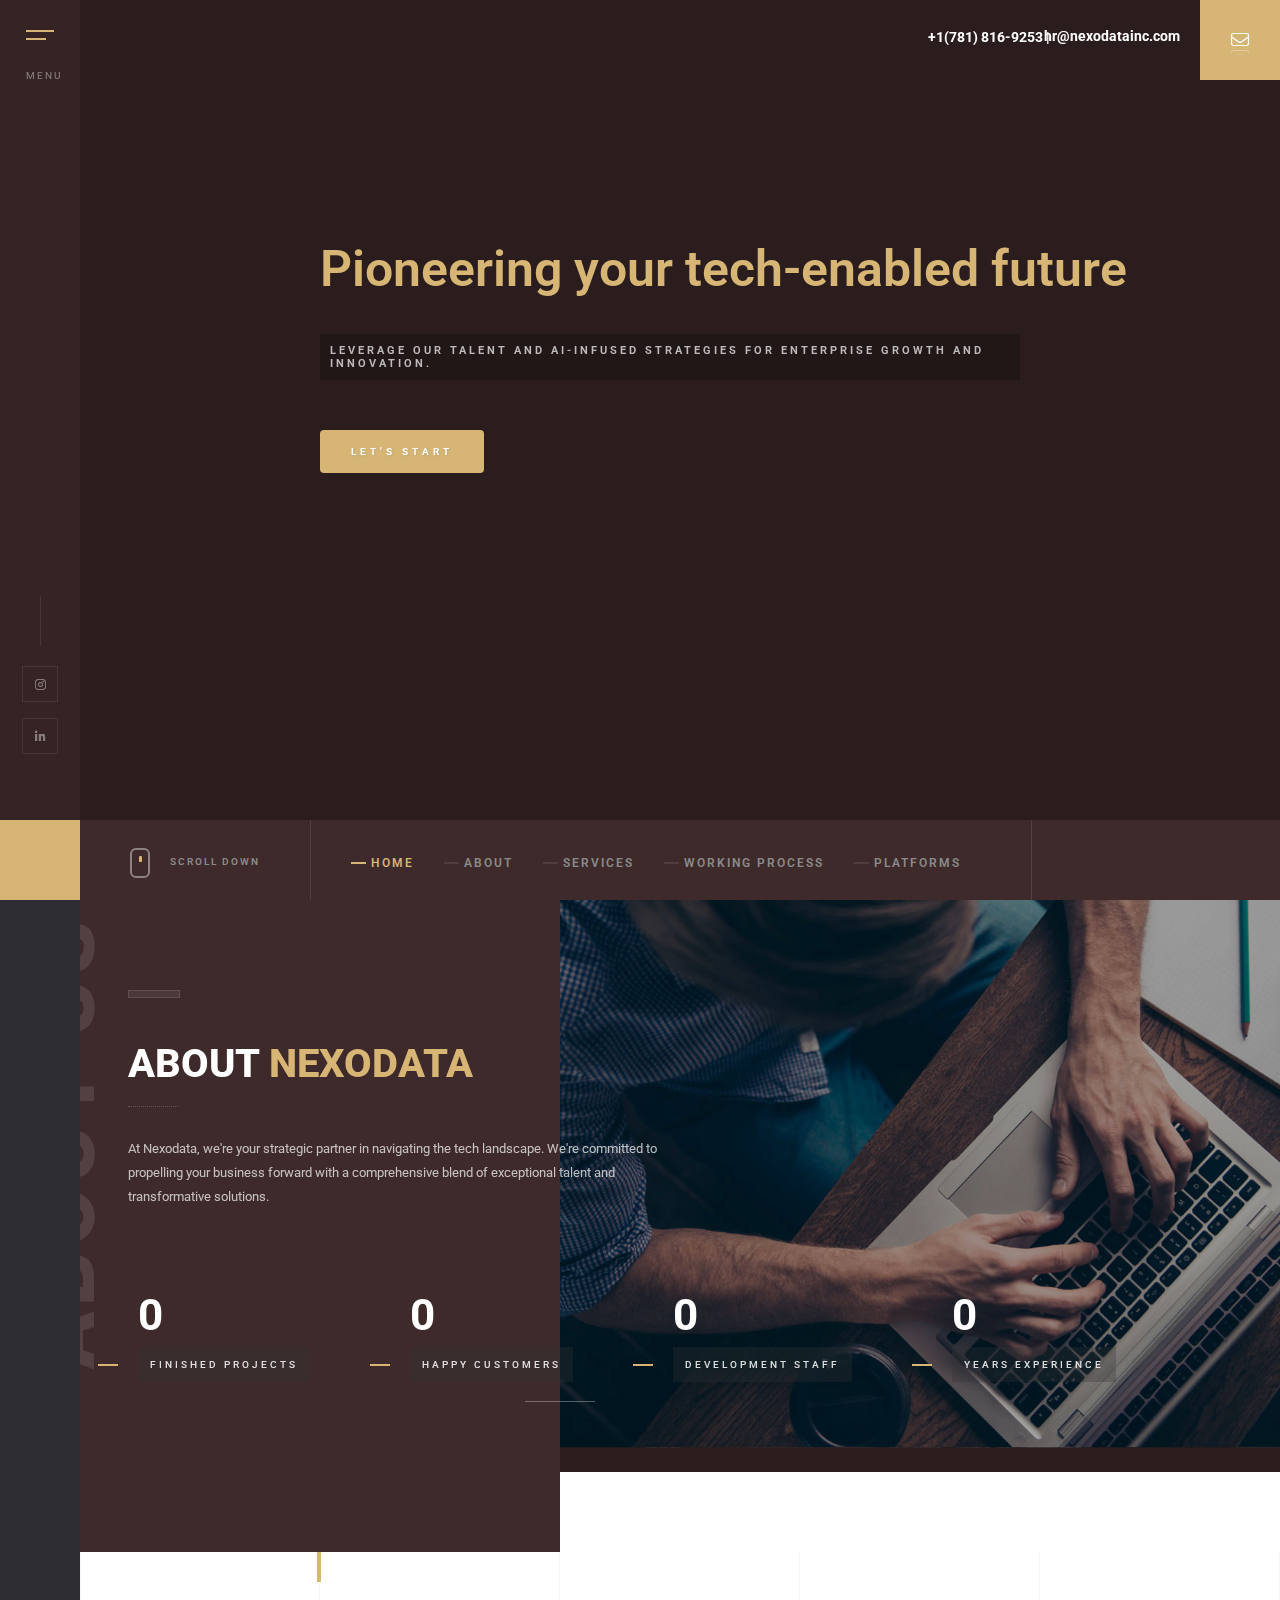
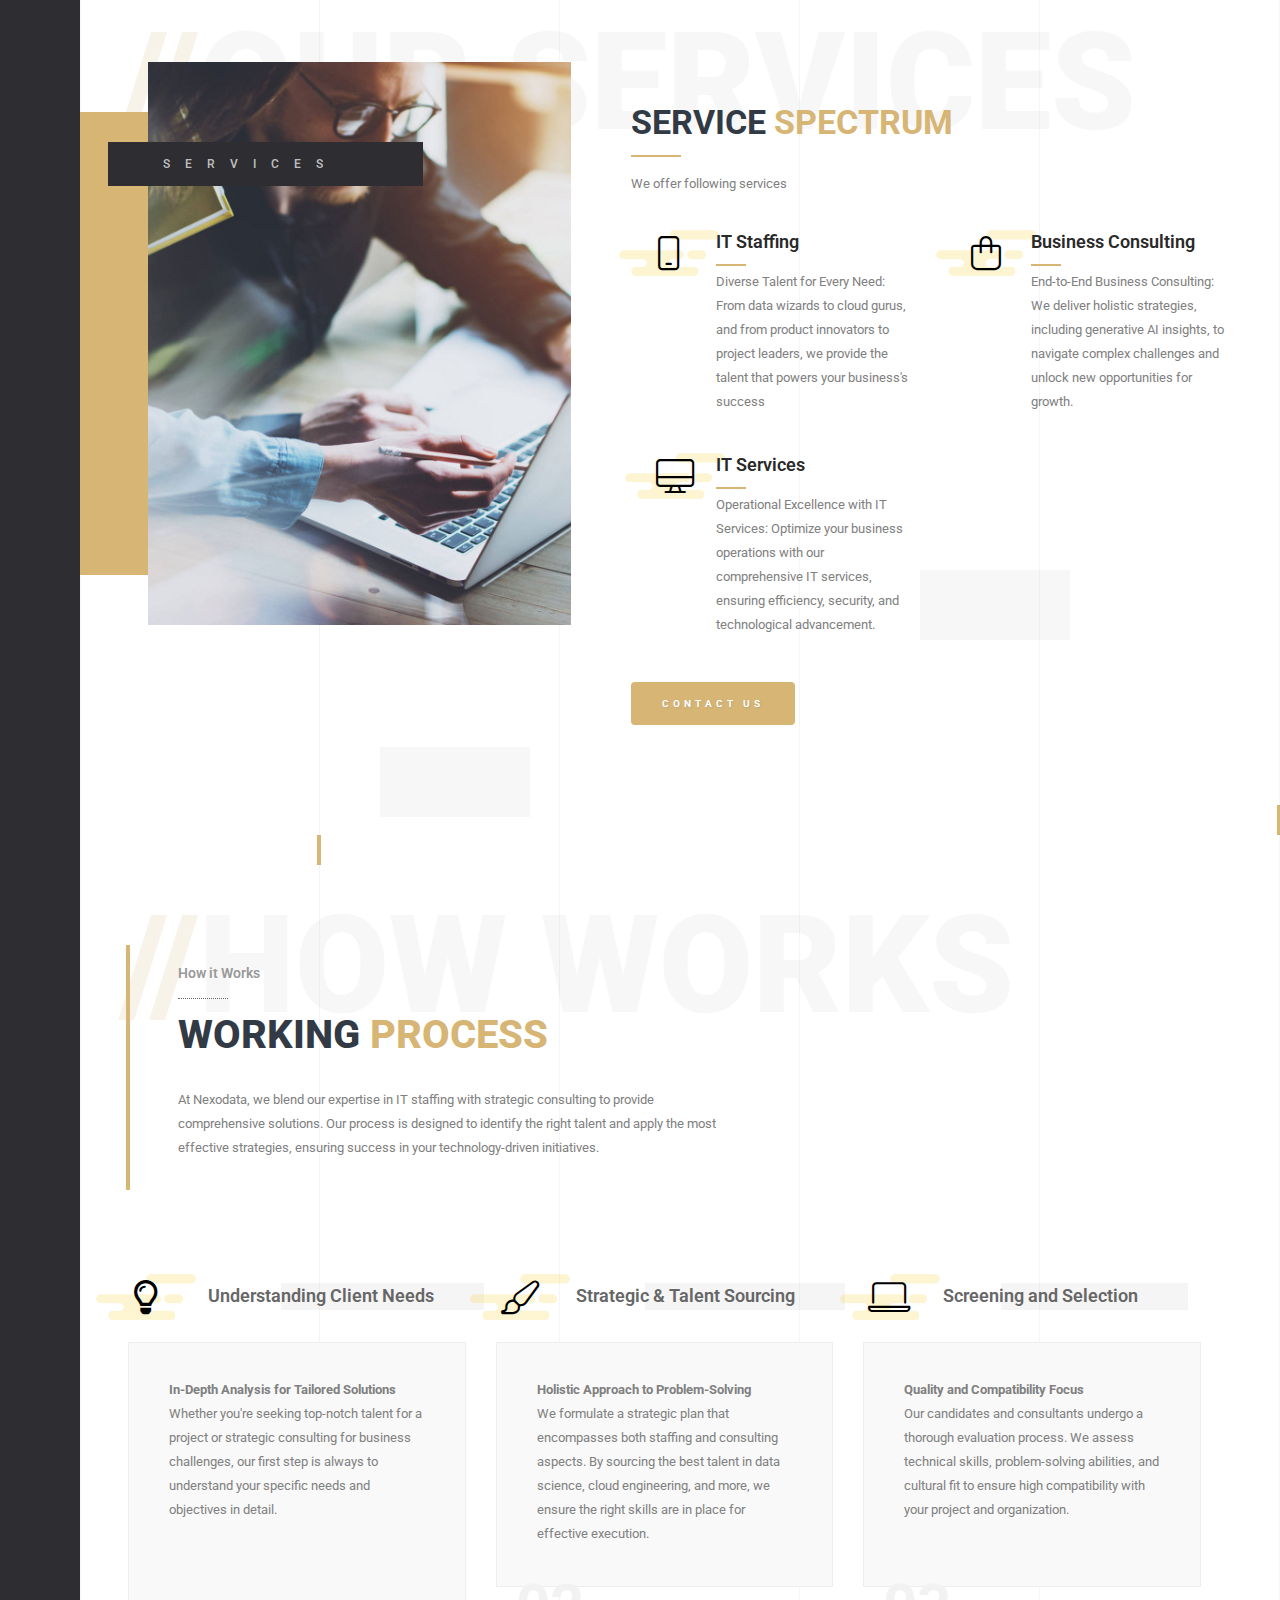
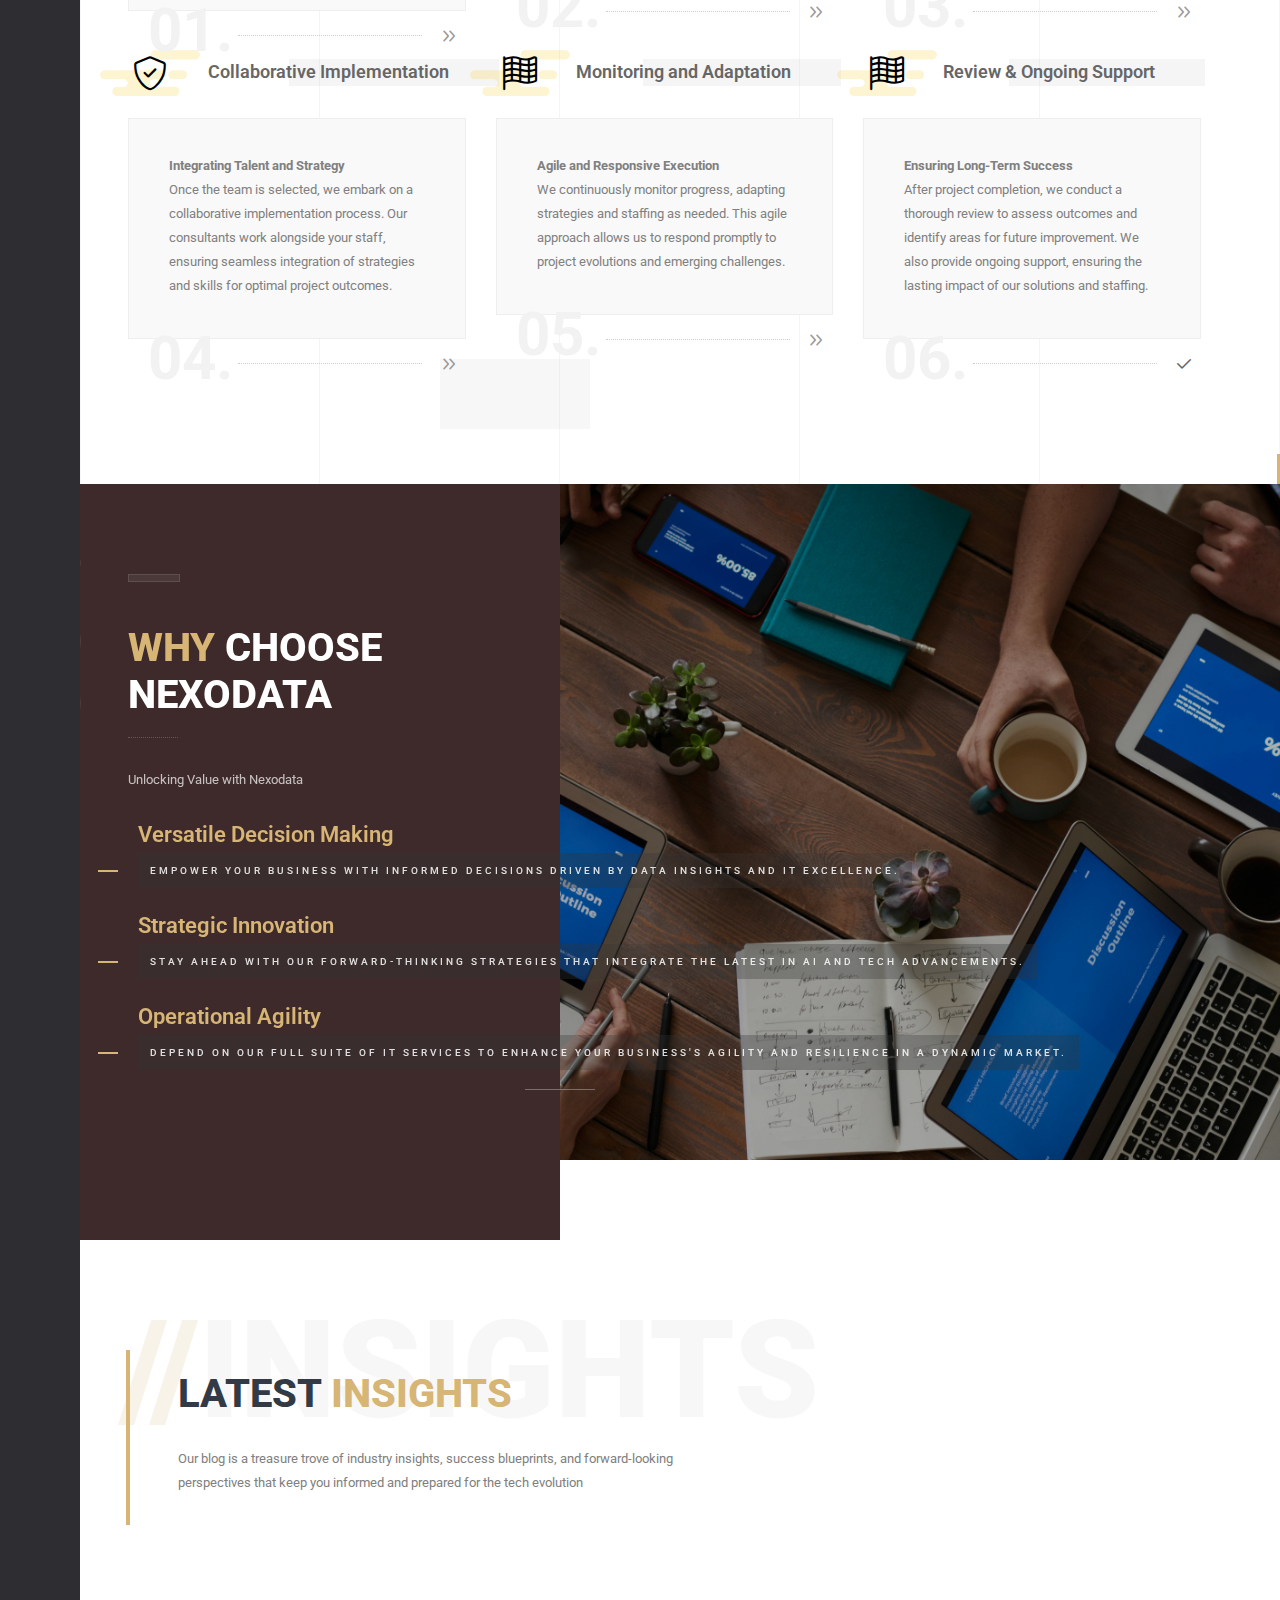
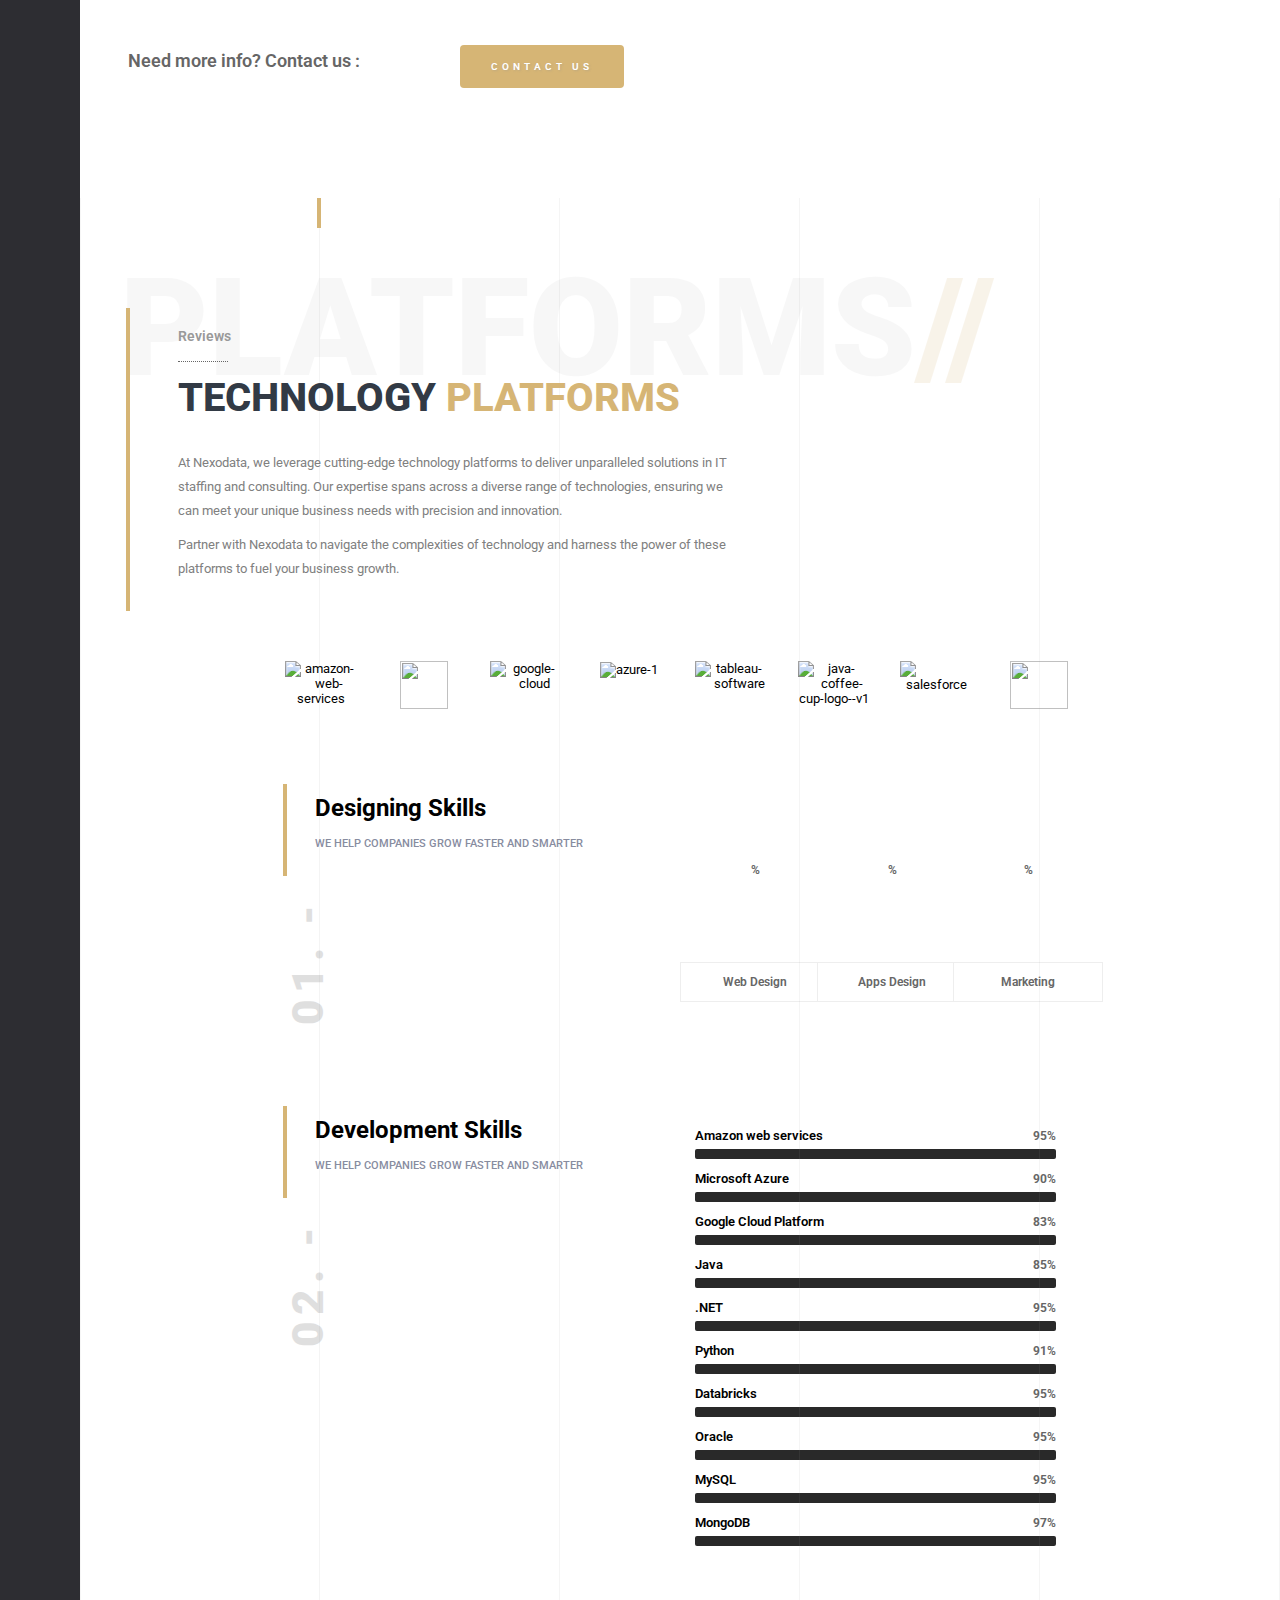
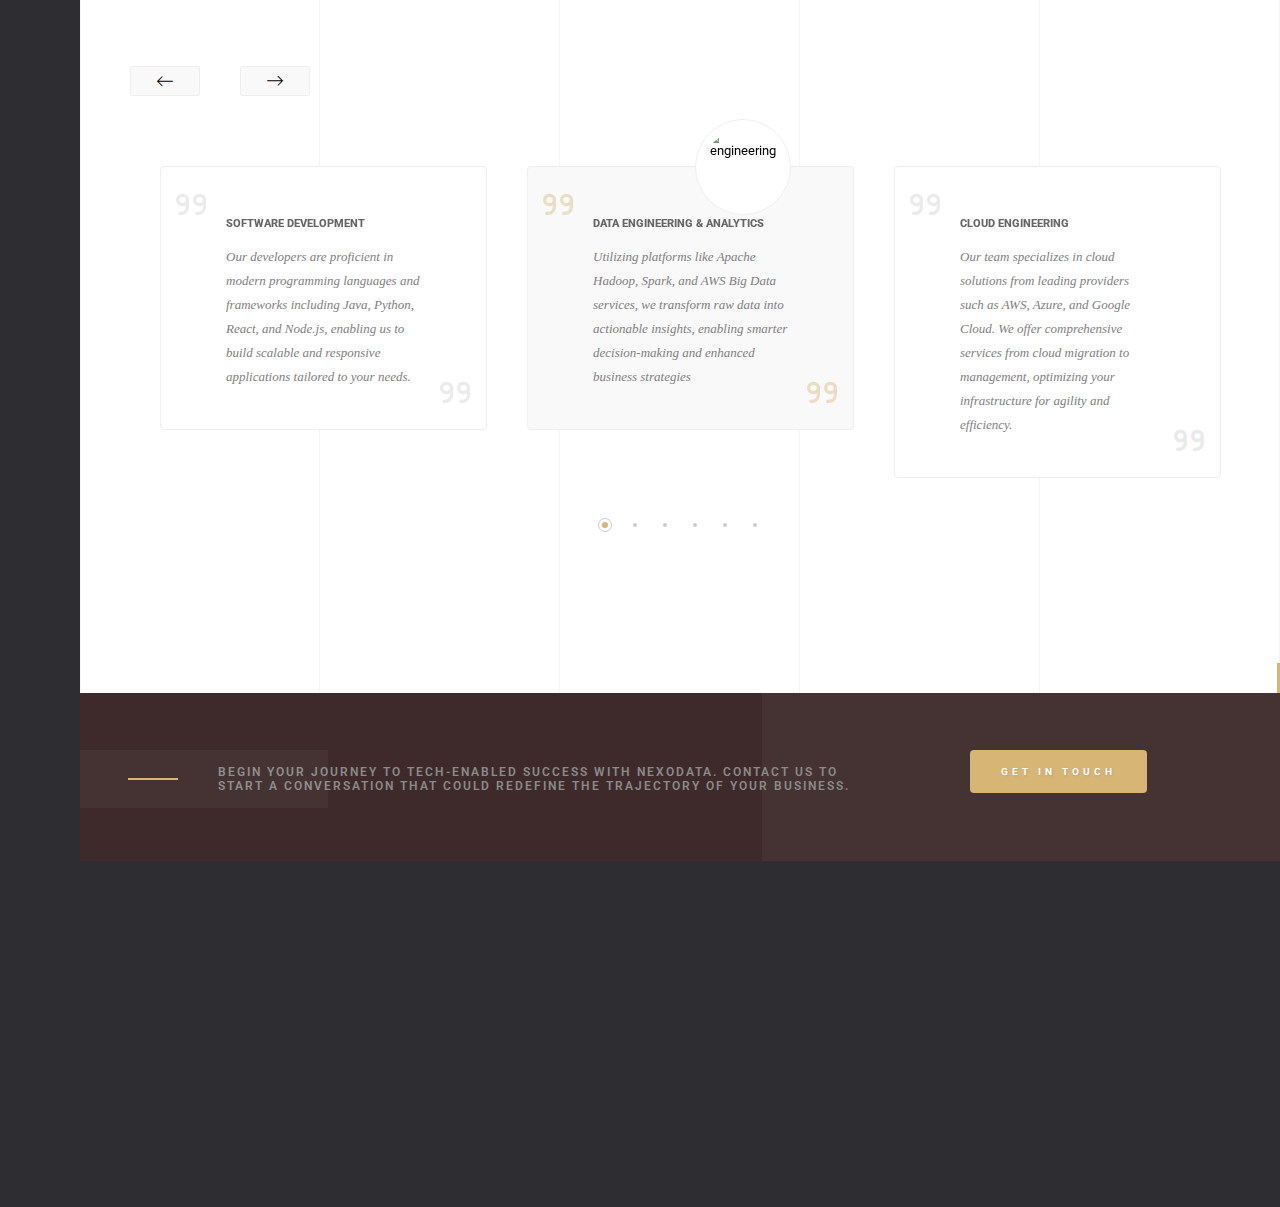
==== commit d32c1de9: "logo remove" ====
--- a/index.html
+++ b/index.html
@@ -32,8 +32,8 @@
   <!-- Main  -->
   <div id="main">
     <!-- header-->
-    <header class="main-header"> <a class="logo-holder" href="index.html">
-        <img src="images/logo.png">
+    <header class="main-header"> <!--<a class="logo-holder" href="index.html">
+        <img src="images/logo.png">-->
       </a>
       <!-- nav-button-wrap-->
       <div class="nav-button but-hol"> <span class="nos"></span> <span class="ncs"></span> <span class="nbs"></span>
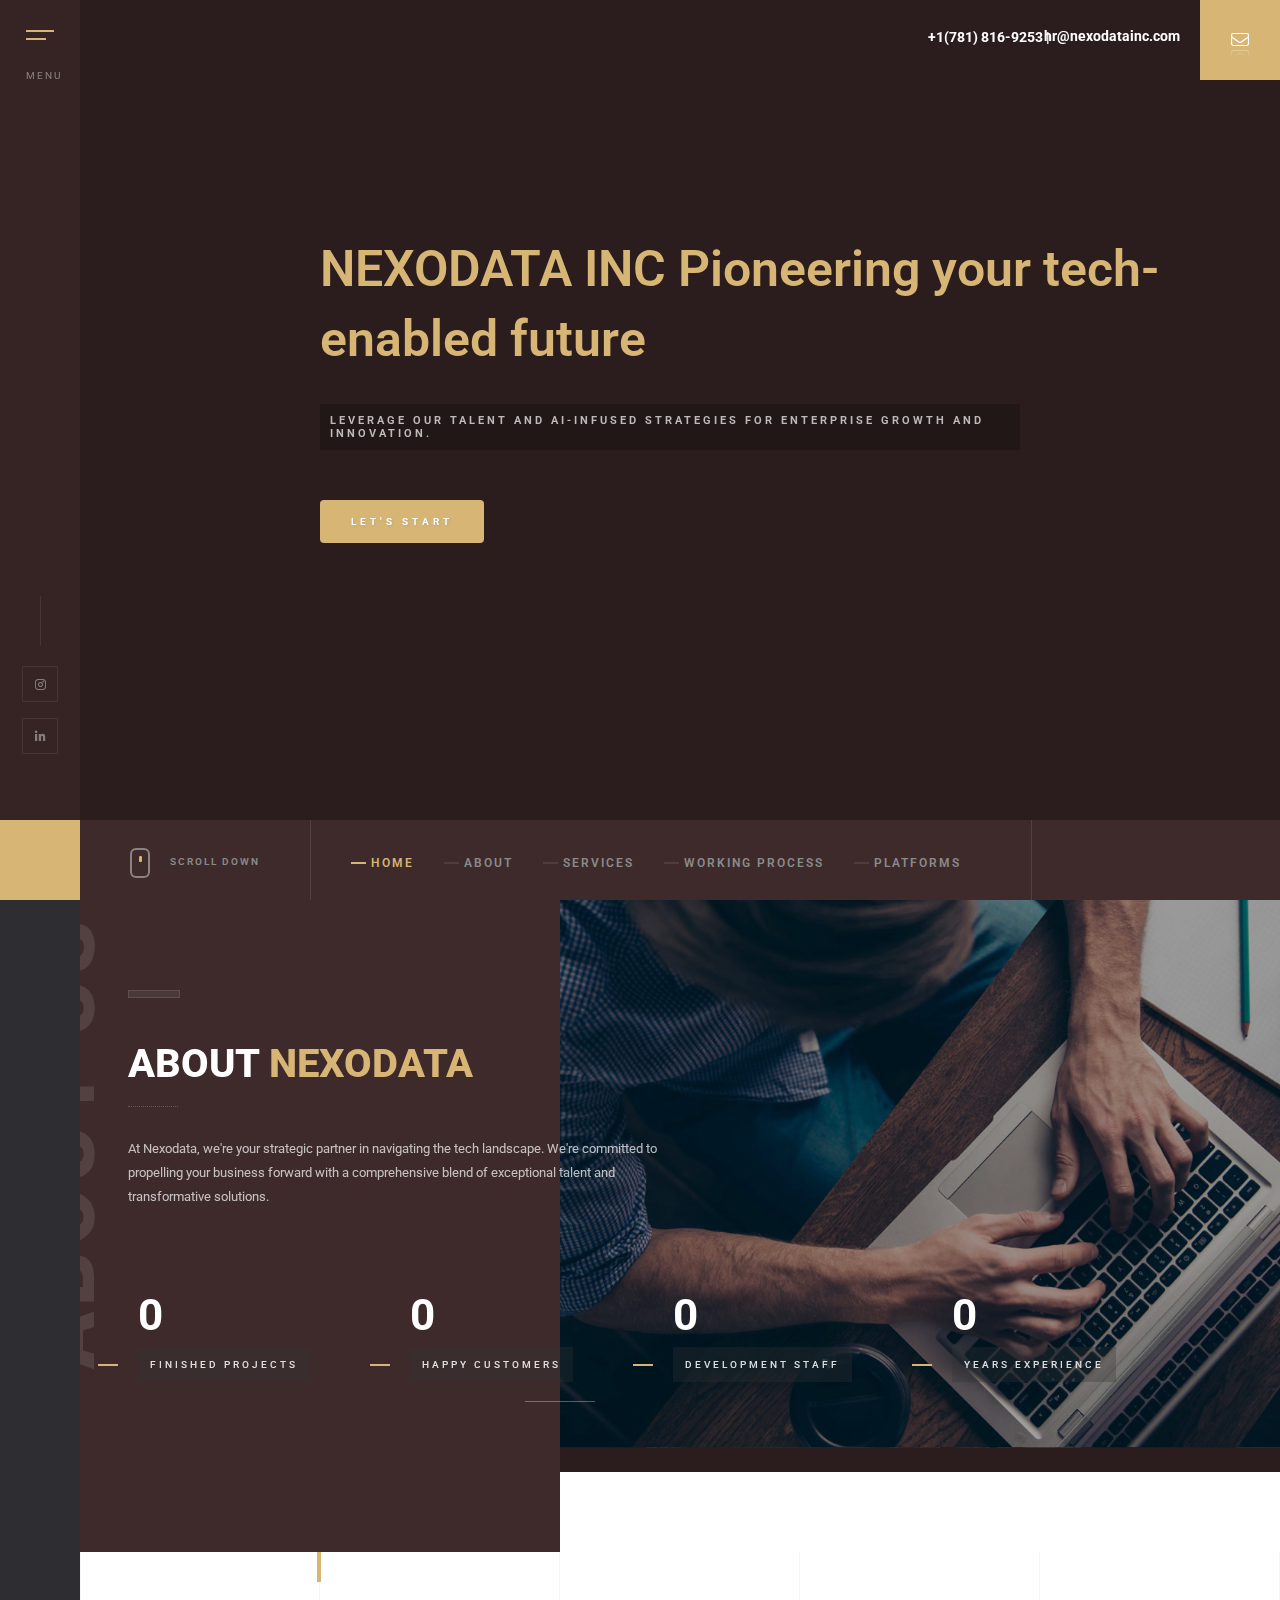
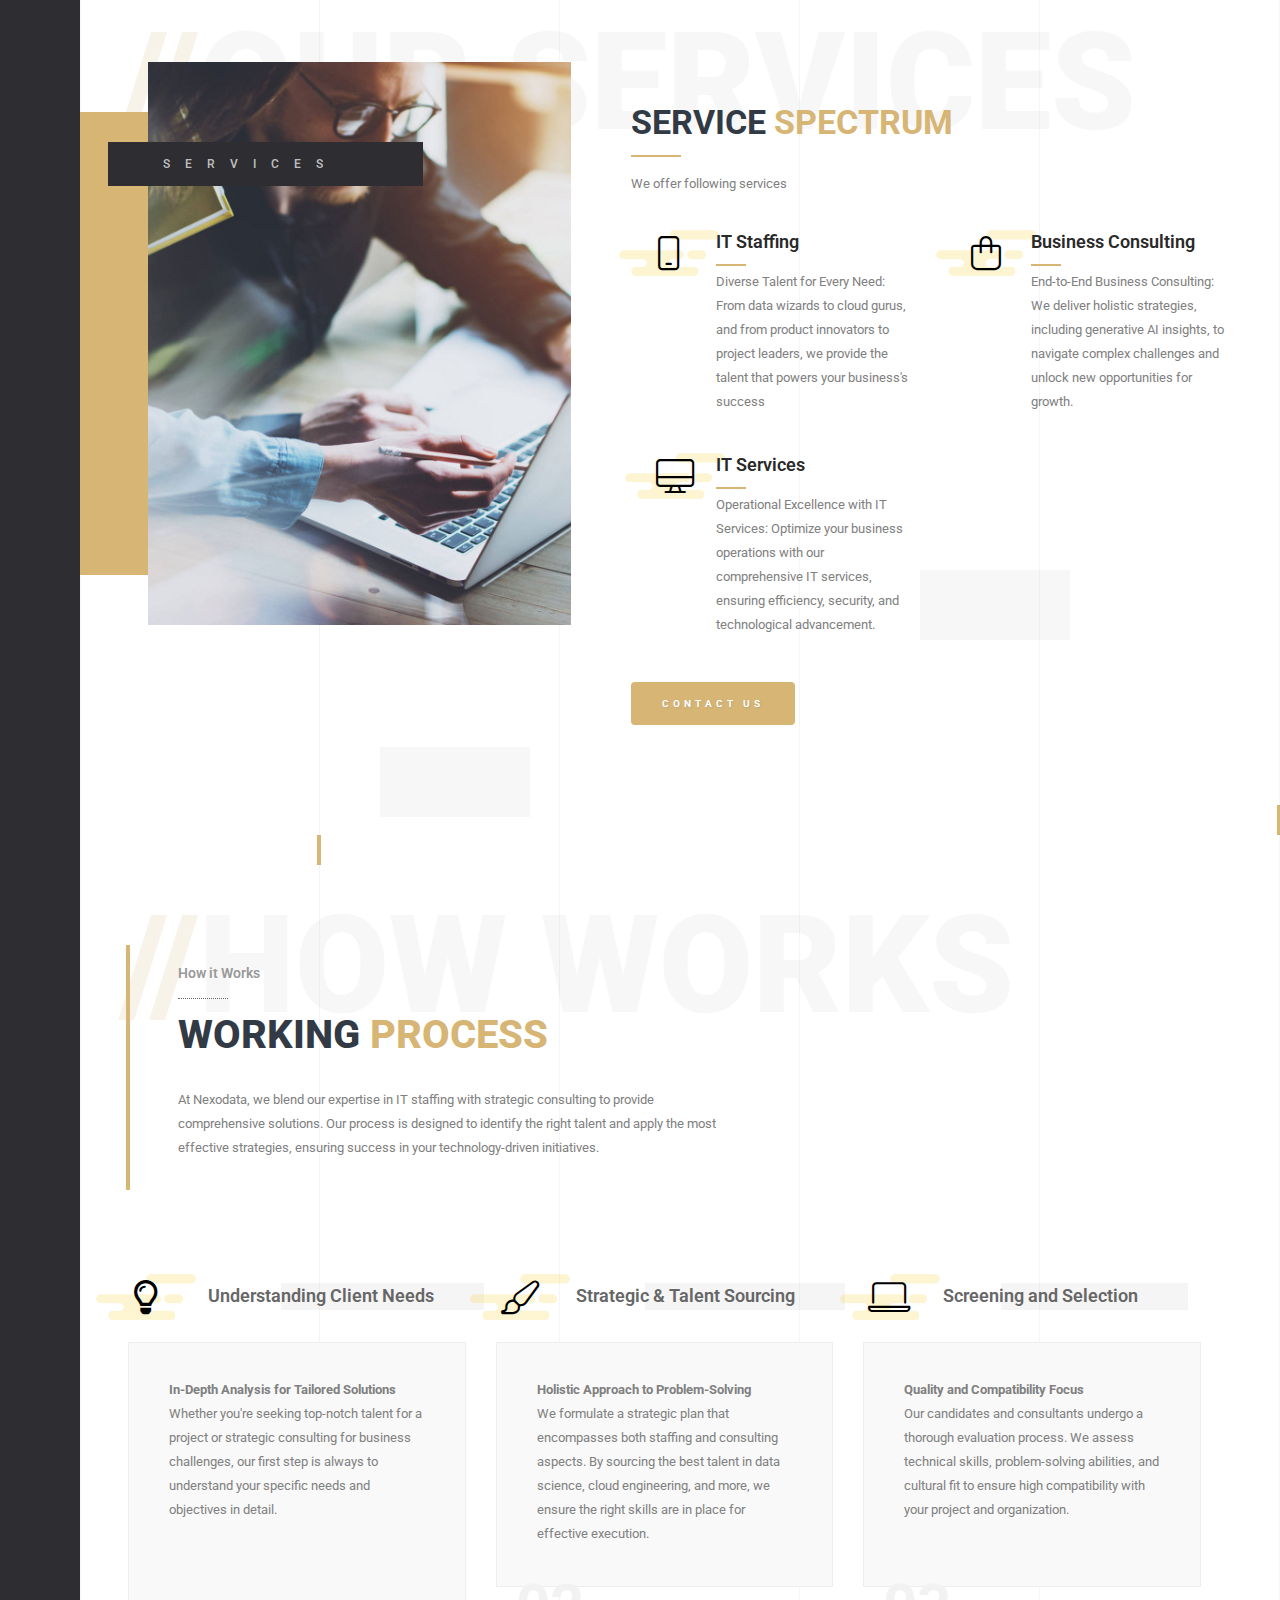
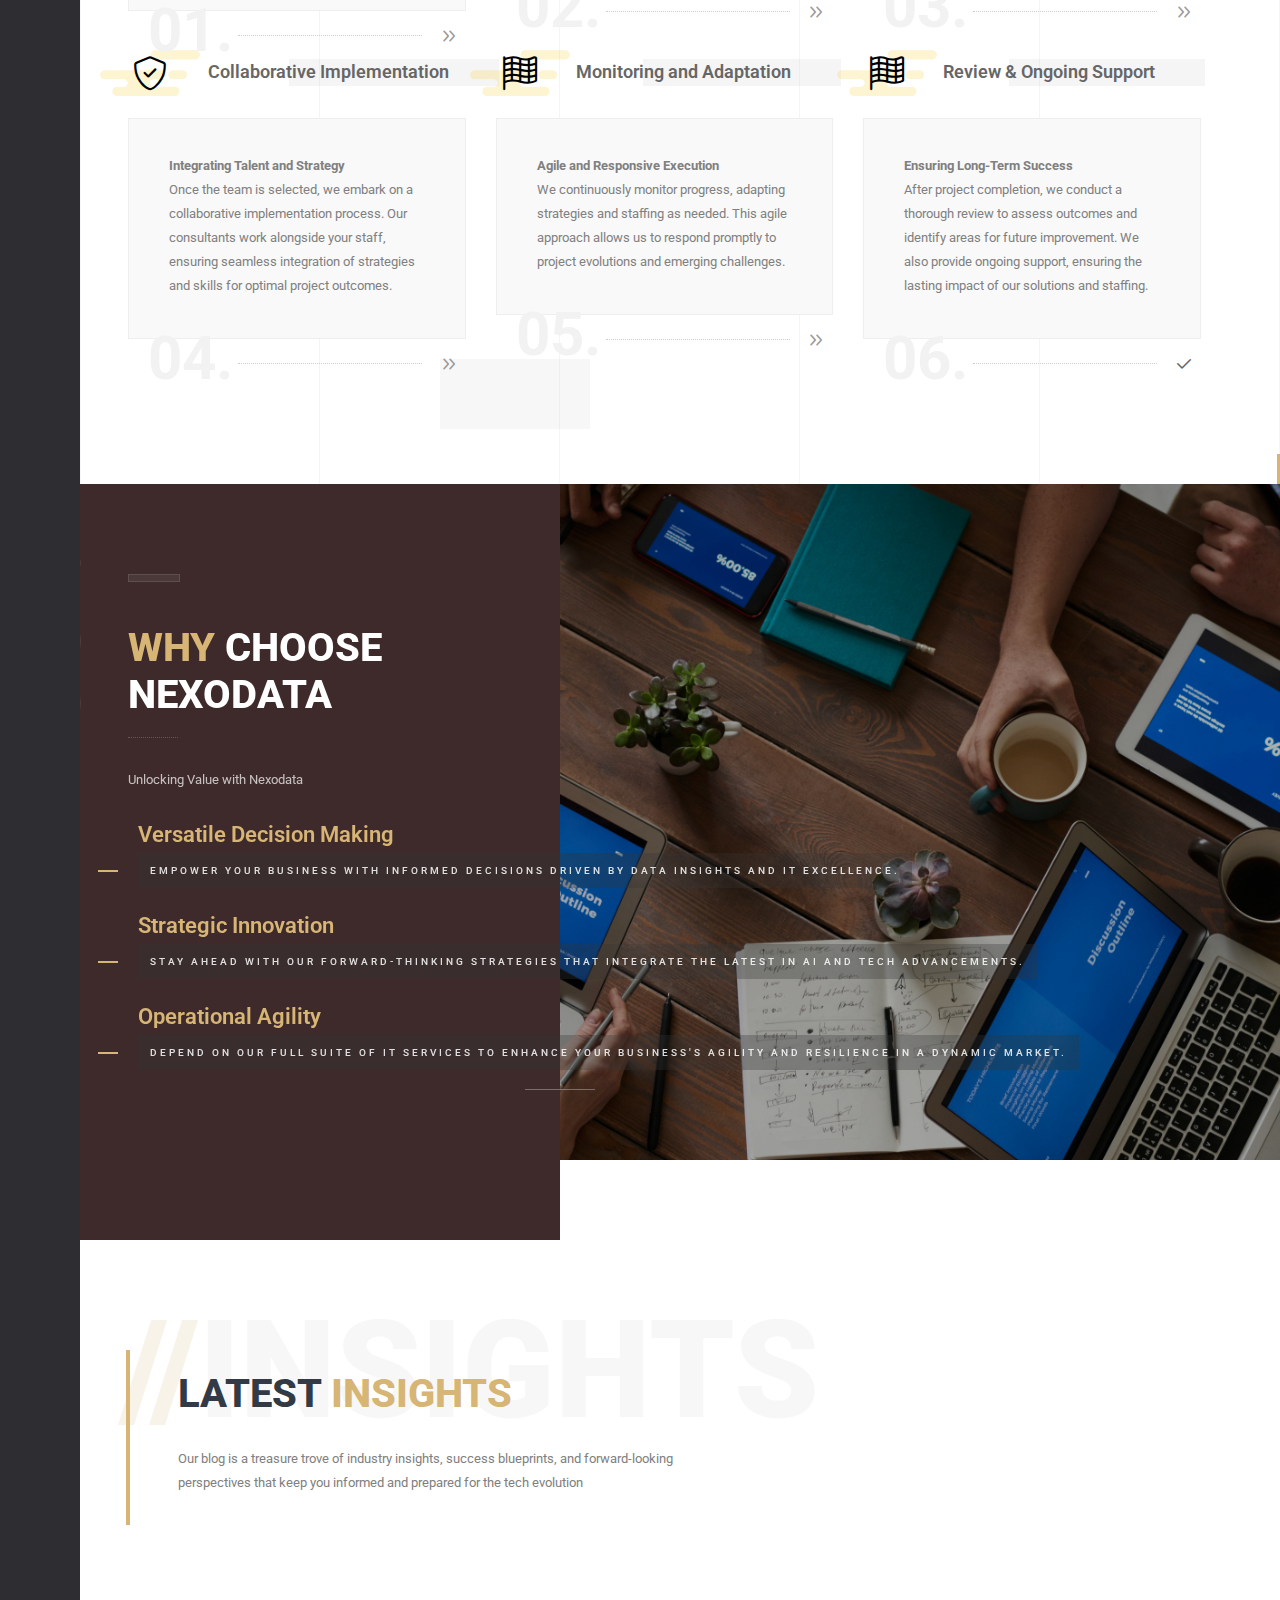
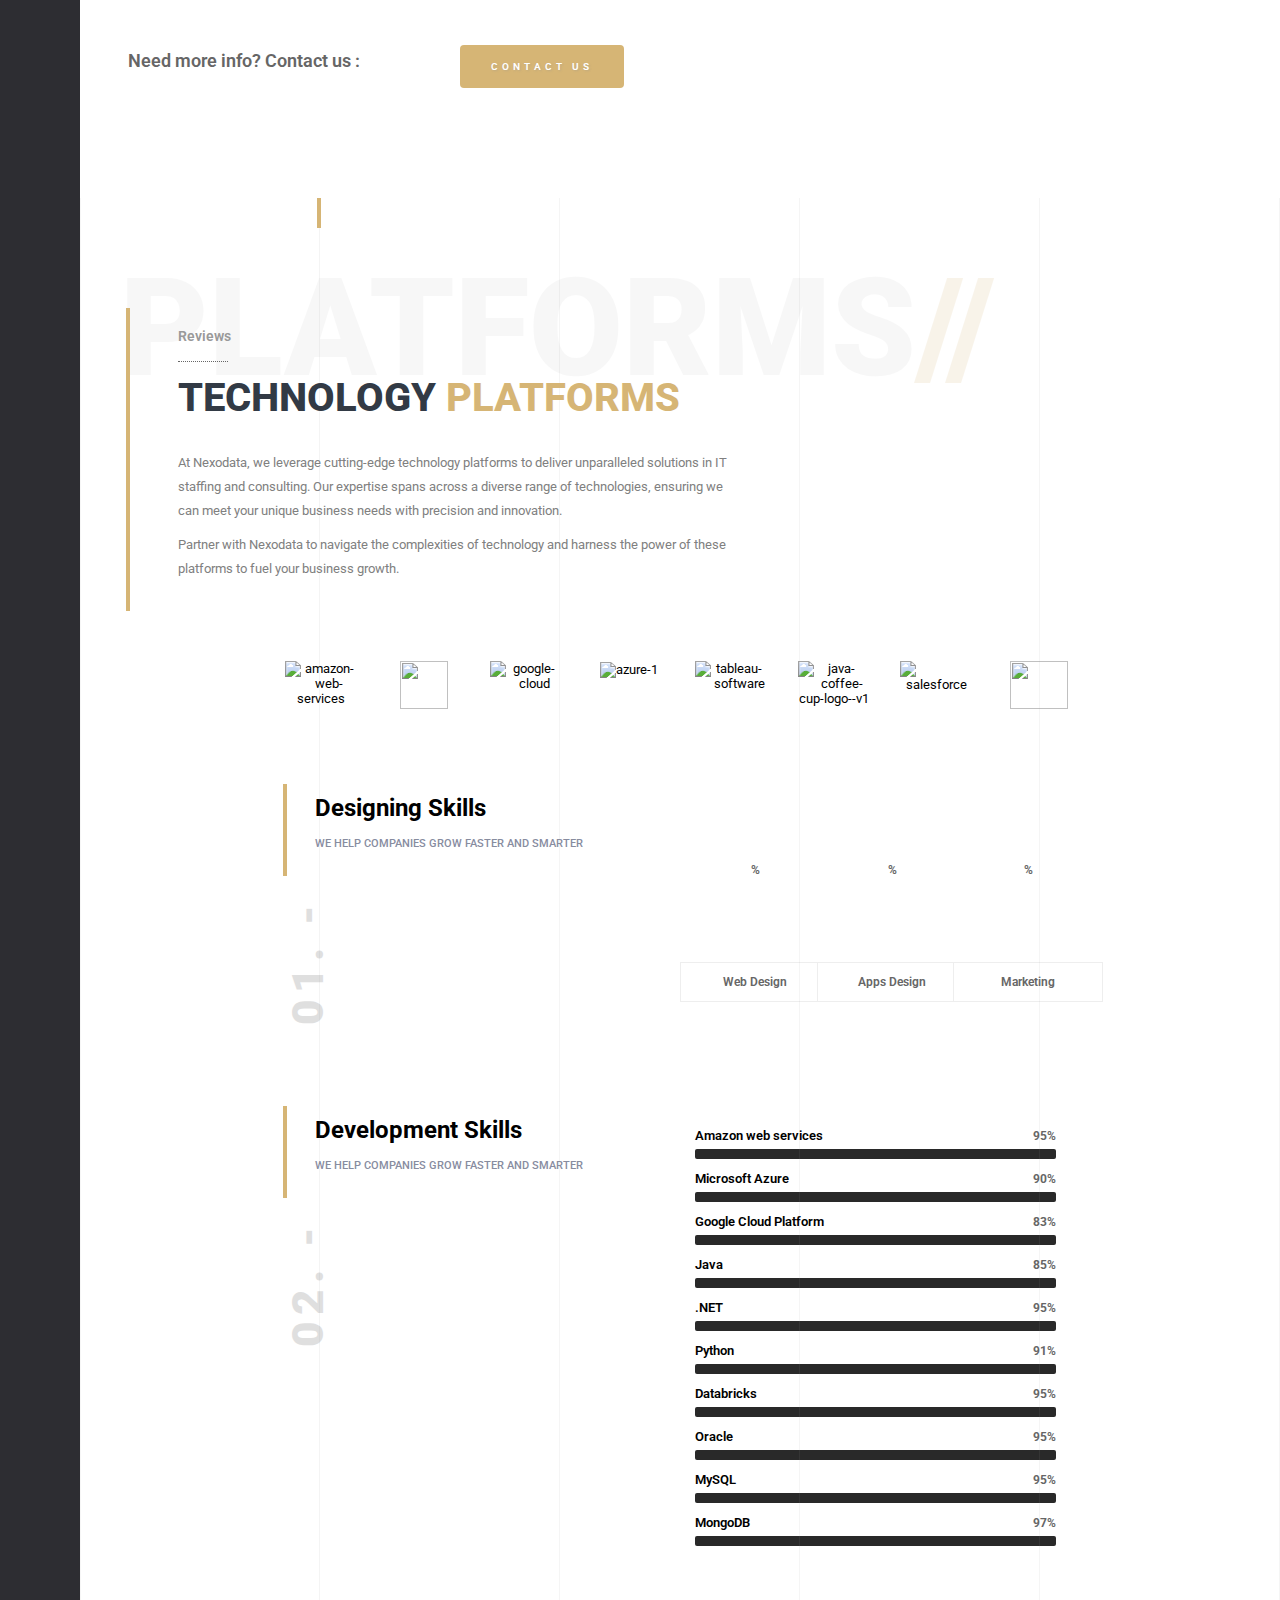
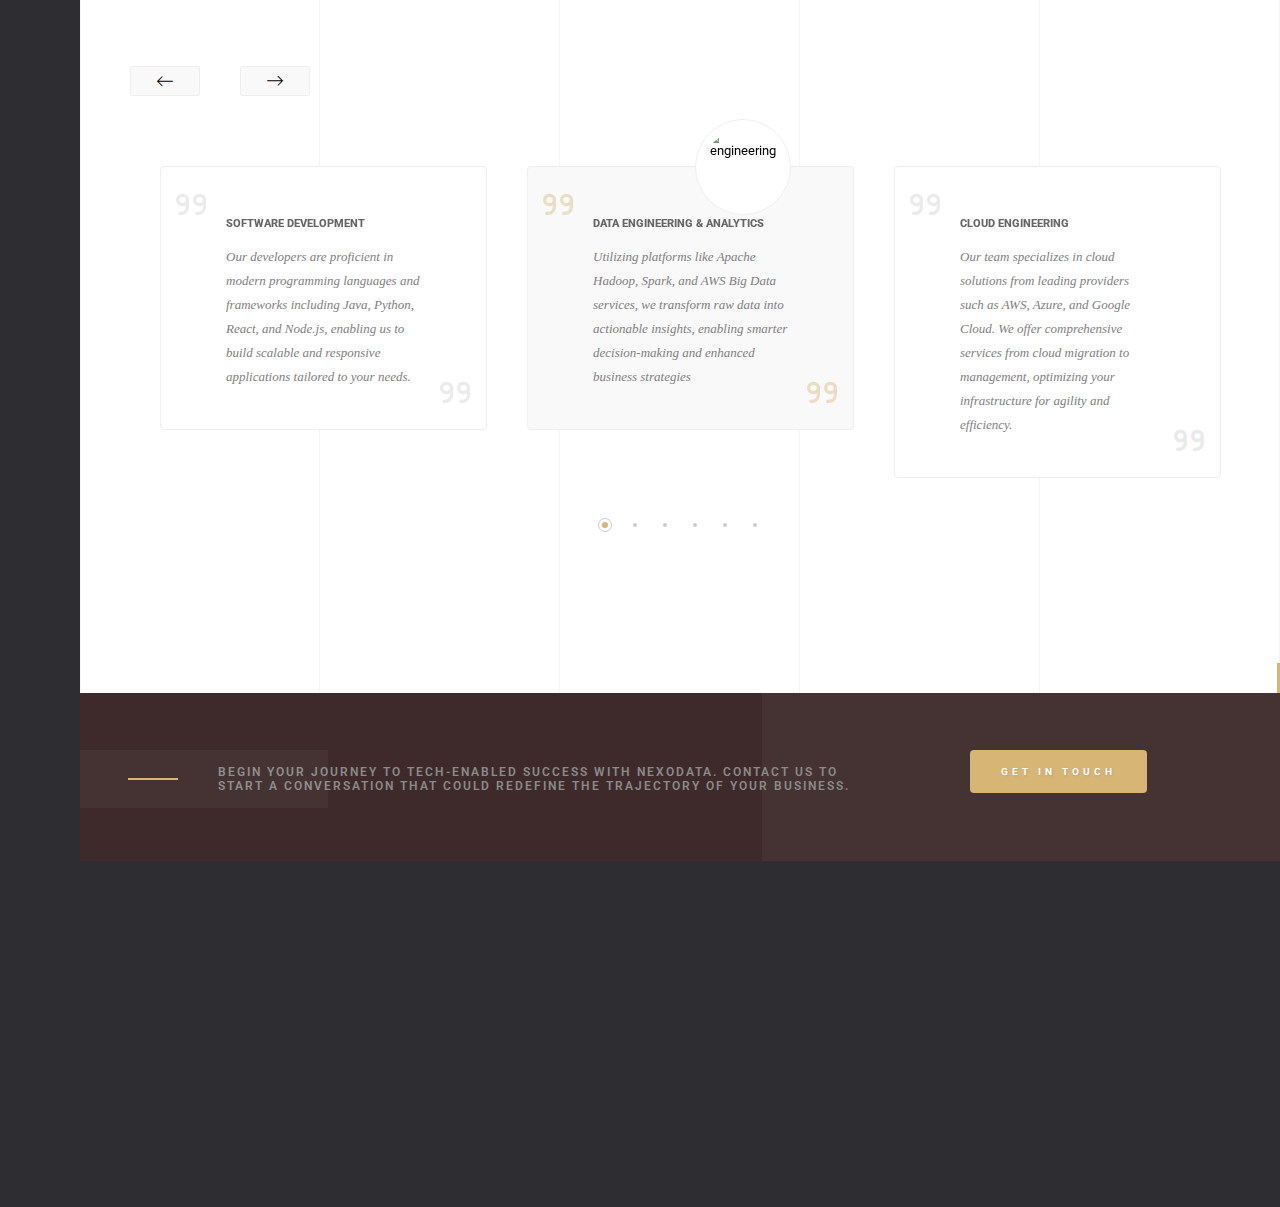
==== commit b270f51d: "Name update" ====
--- a/index.html
+++ b/index.html
@@ -115,6 +115,7 @@
                 <h1><br>
                  <!-- <img src="images/logo2.png" id="hero-logo" style="height: 100px;"> -->
                   <!-- <div class="partcile-dec" data-parcount="70"></div> -->
+                  <span> NEXODATA INC </span>
                   <span> Pioneering your tech-enabled future </span>
                 </h1>
                 <h4>Leverage our talent and AI-infused strategies for enterprise growth and innovation.</h4>
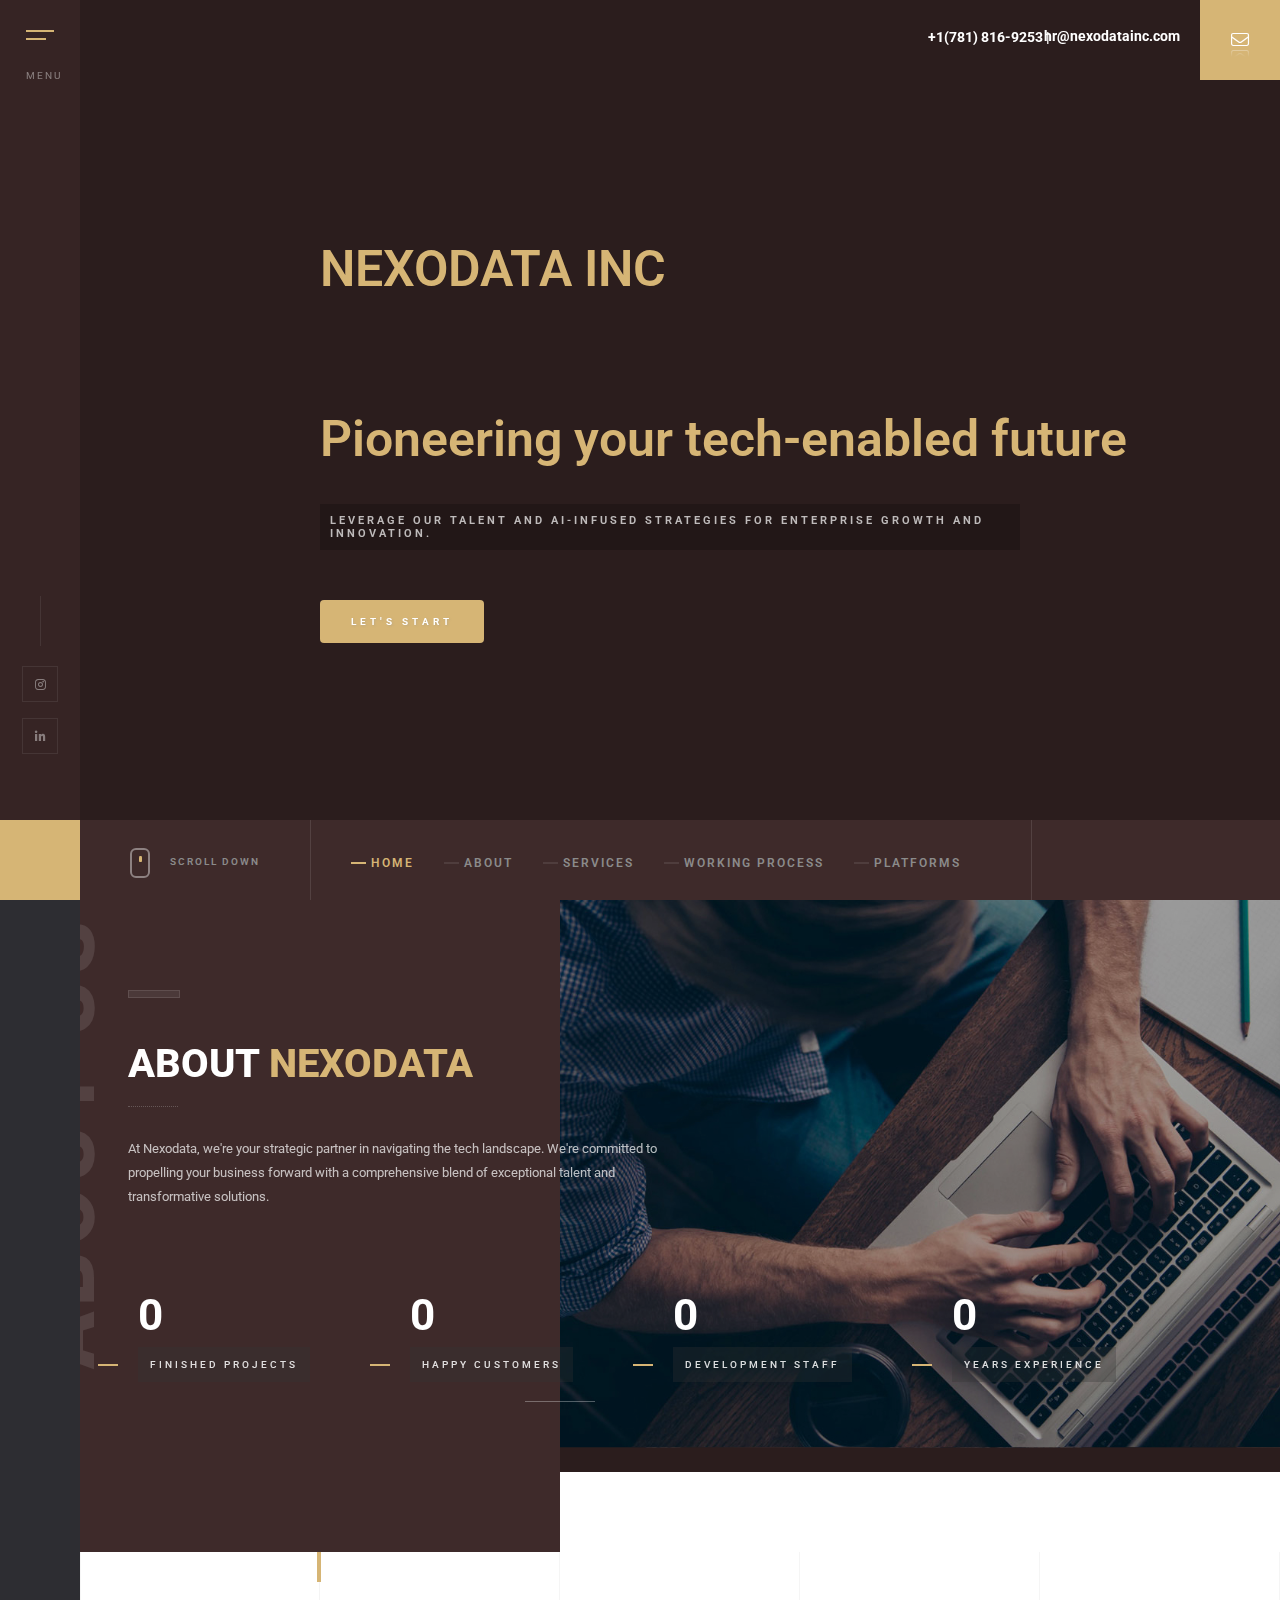
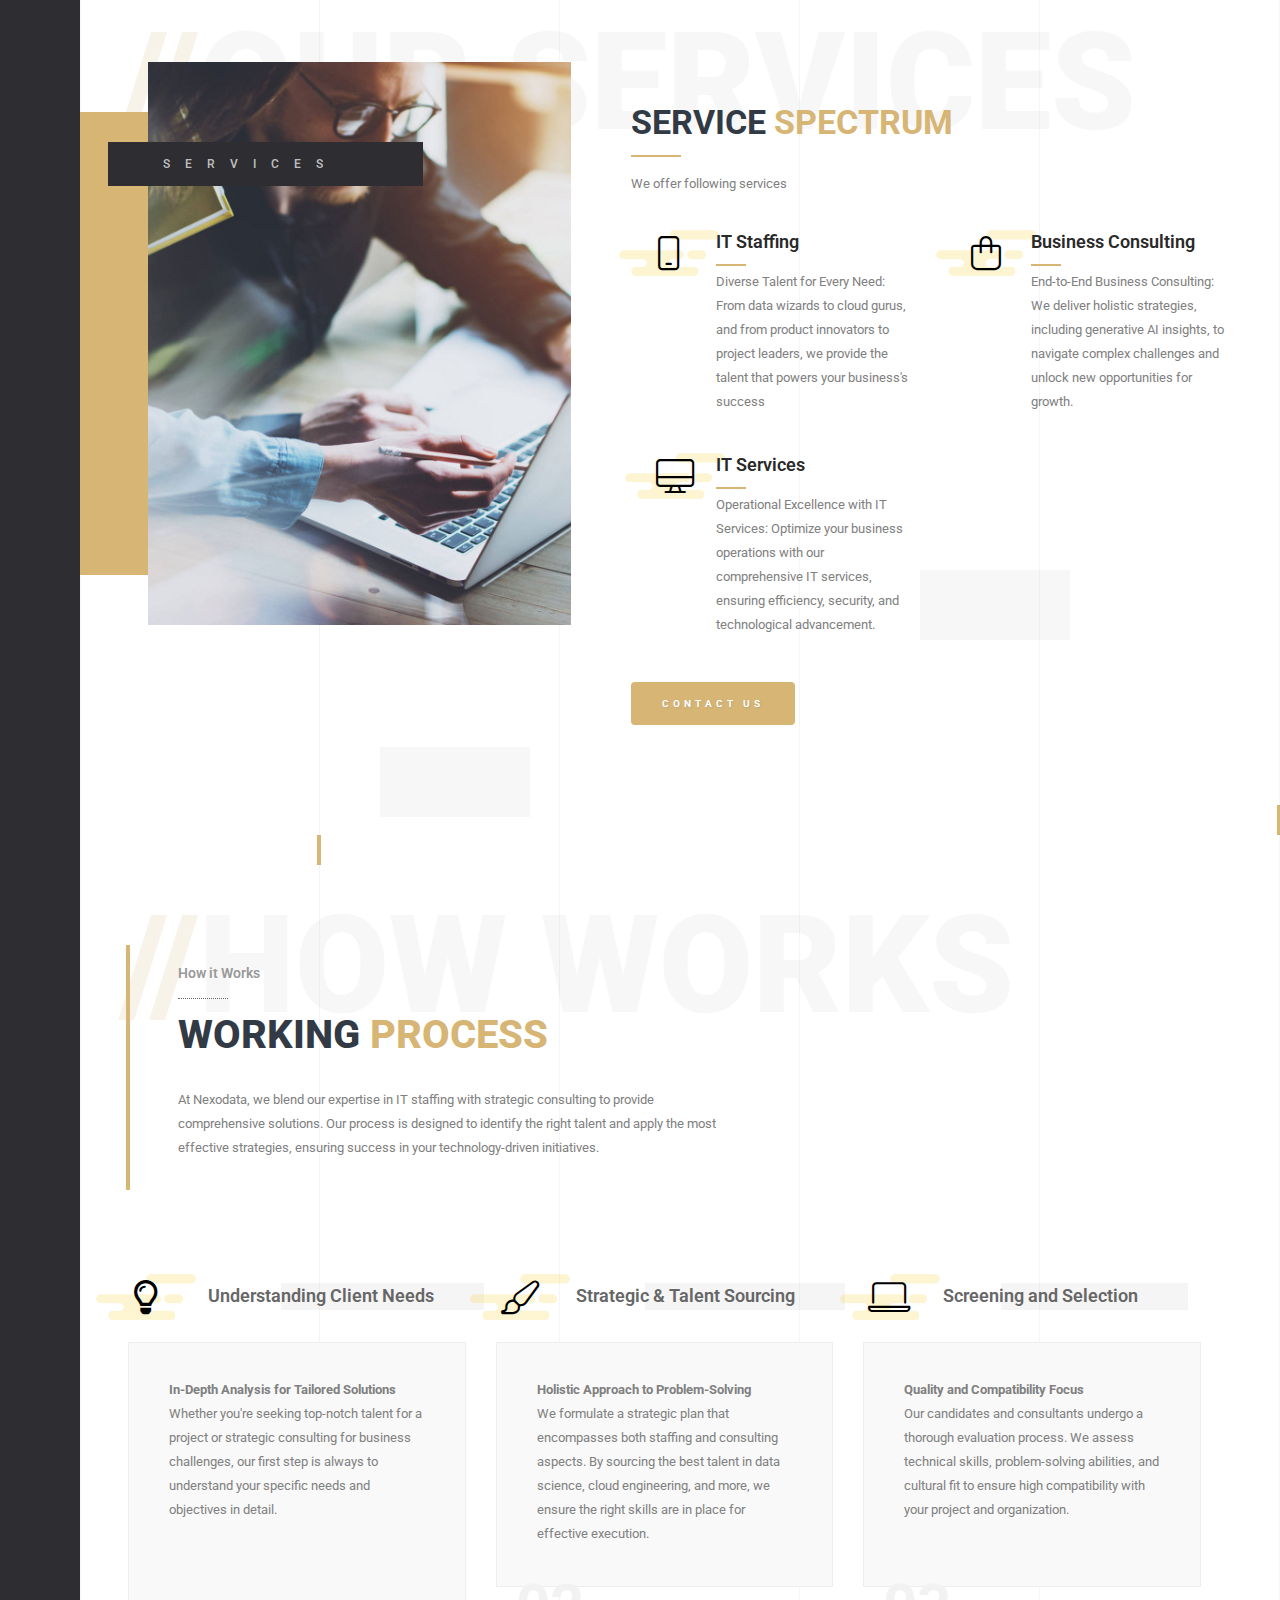
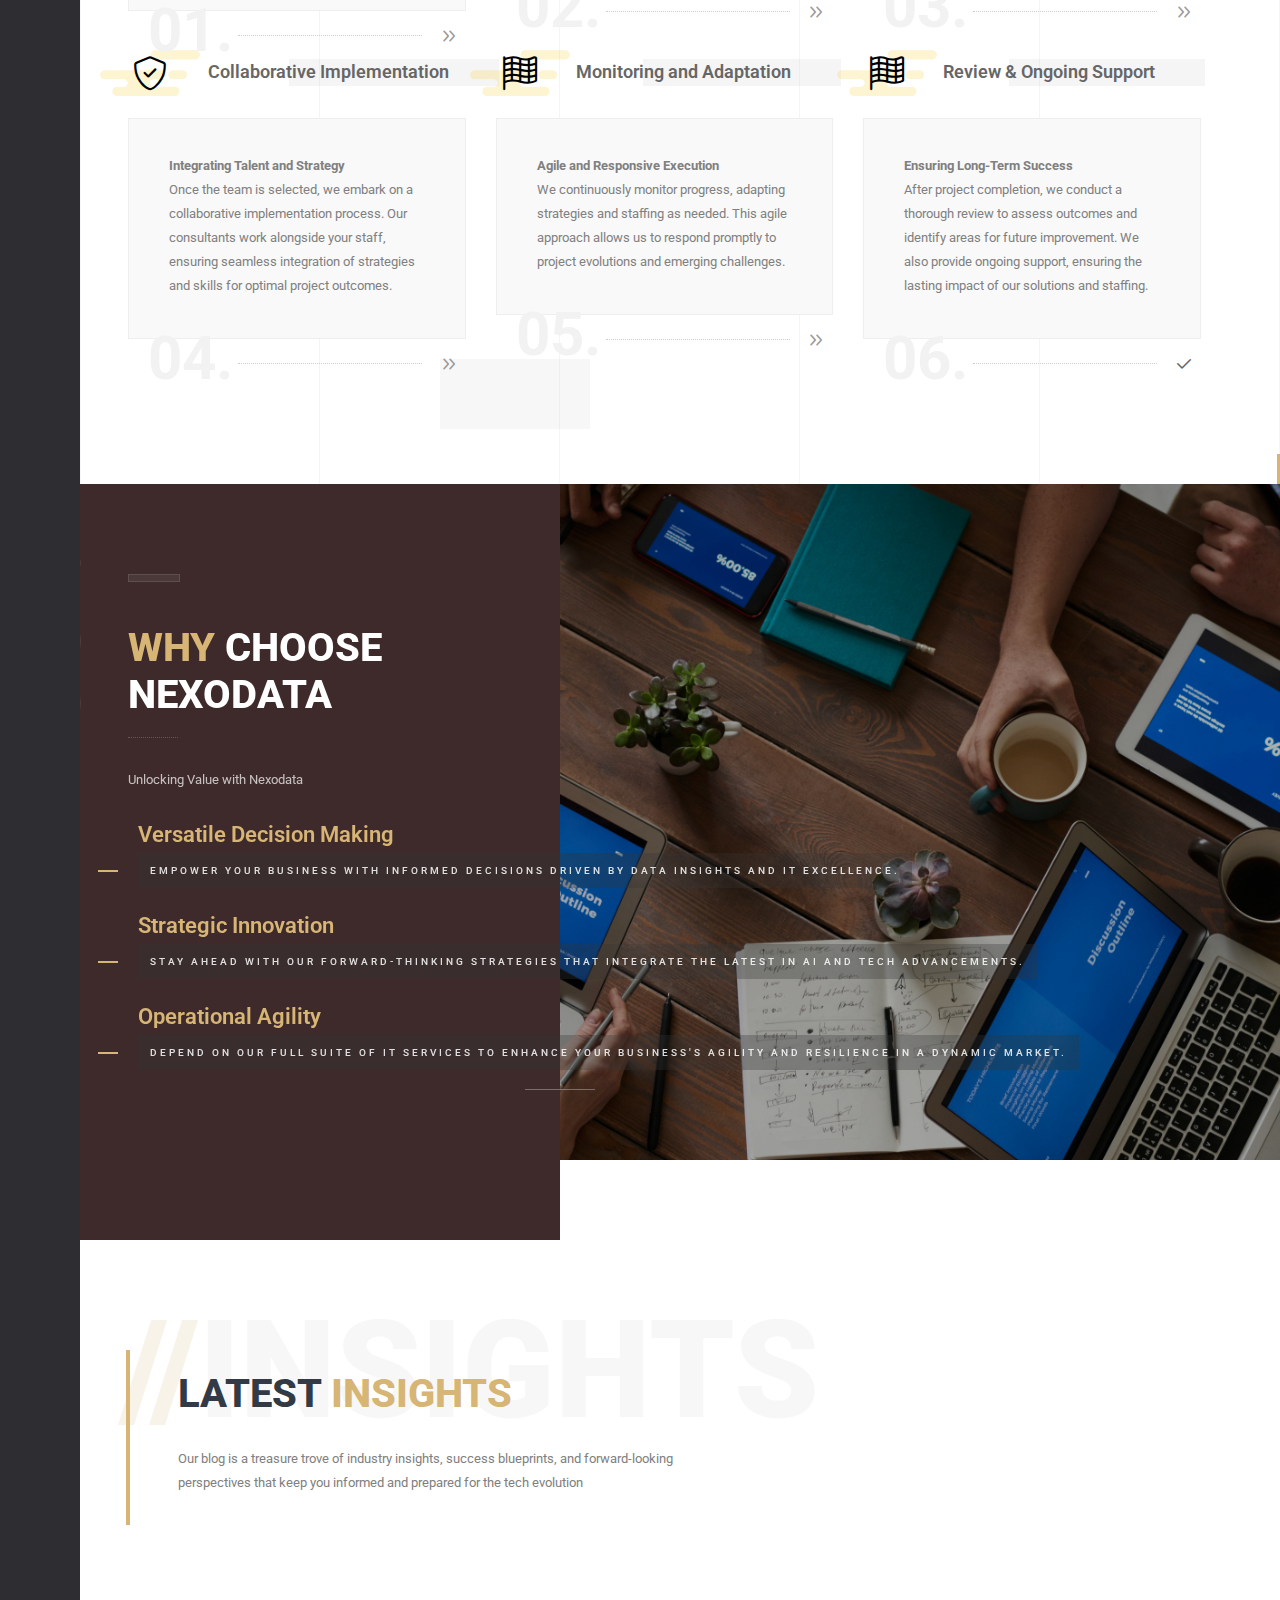
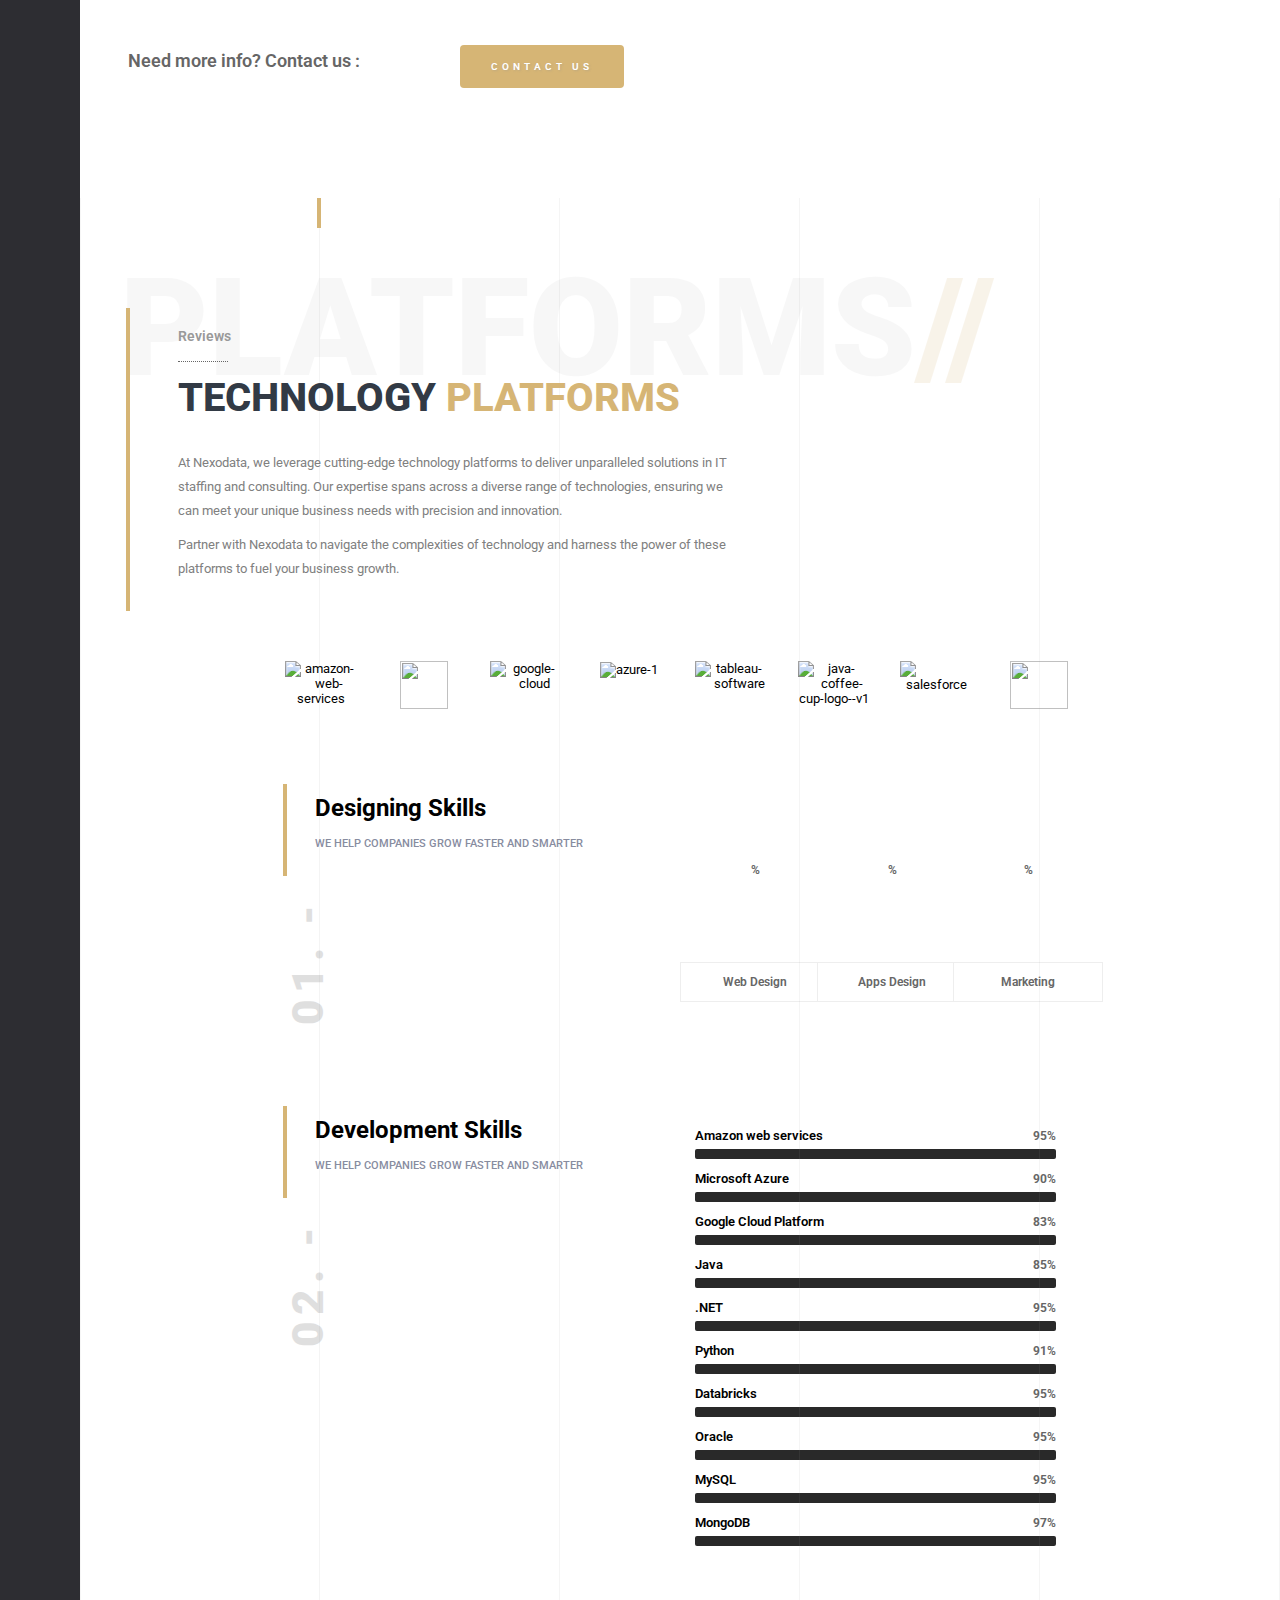
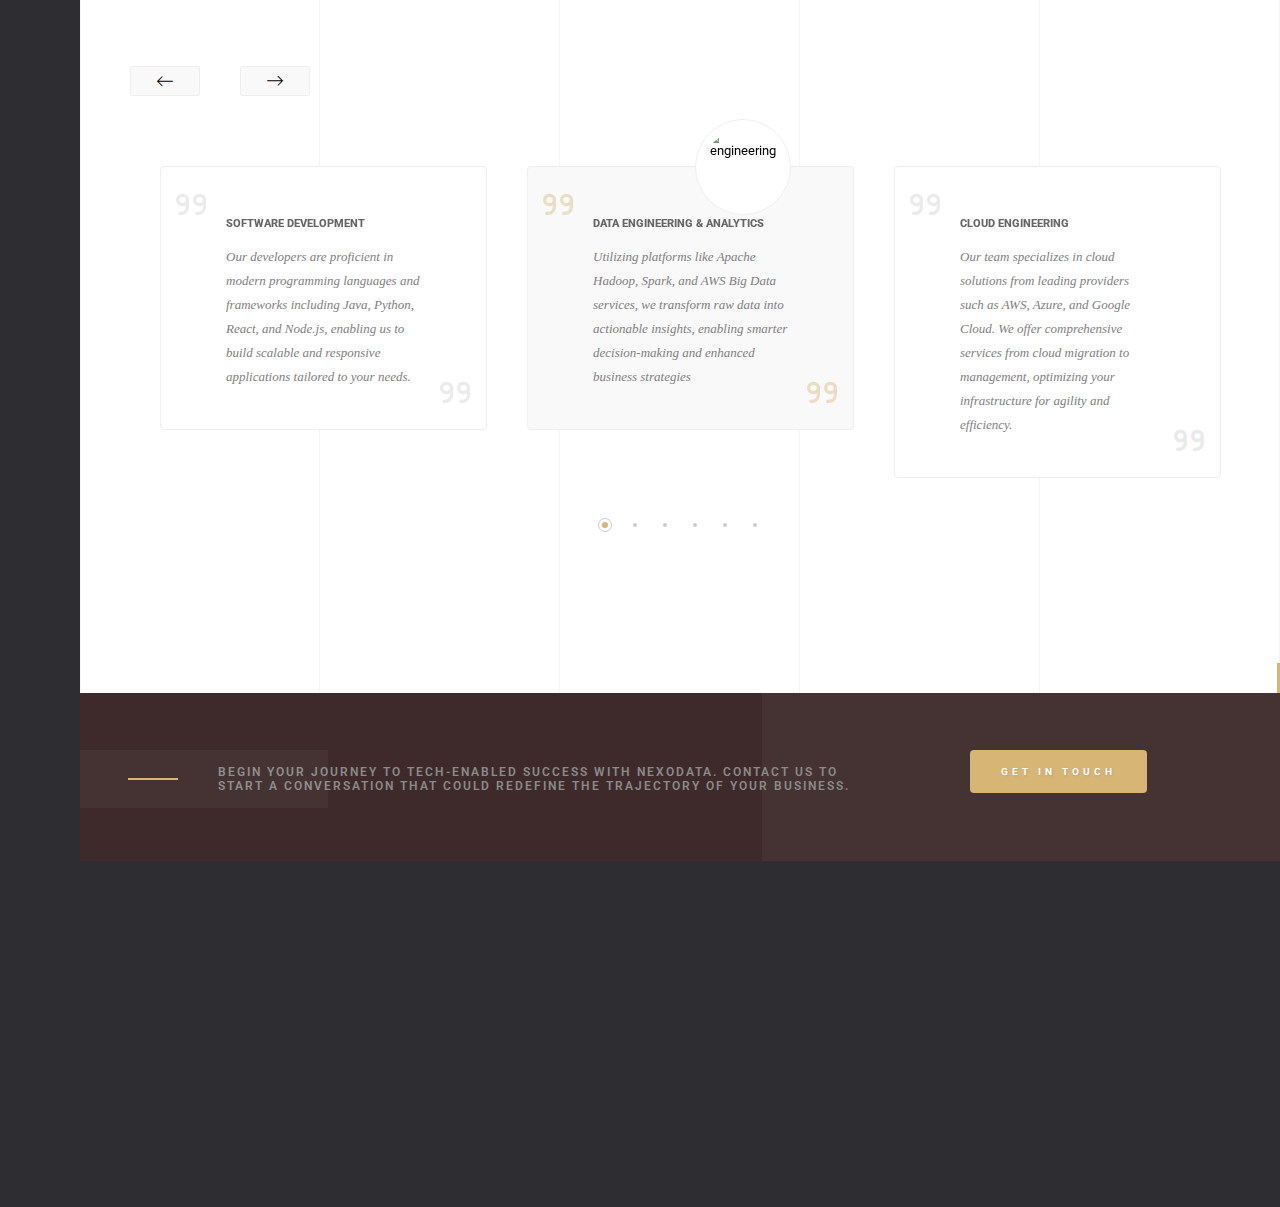
==== commit b9513687: "nexodata name update" ====
--- a/index.html
+++ b/index.html
@@ -113,9 +113,15 @@
               <div class="overlay"></div>
               <div class="half-hero-wrap">
                 <h1><br>
+                  <!-- <img src="images/logo2.png" id="hero-logo" style="height: 100px;"> -->
+                   <!-- <div class="partcile-dec" data-parcount="70"></div> -->
+                   <span> NEXODATA INC </span>
+                   
+                 </h1>
+                <h1><br>
                  <!-- <img src="images/logo2.png" id="hero-logo" style="height: 100px;"> -->
                   <!-- <div class="partcile-dec" data-parcount="70"></div> -->
-                  <span> NEXODATA INC </span>
+                
                   <span> Pioneering your tech-enabled future </span>
                 </h1>
                 <h4>Leverage our talent and AI-infused strategies for enterprise growth and innovation.</h4>
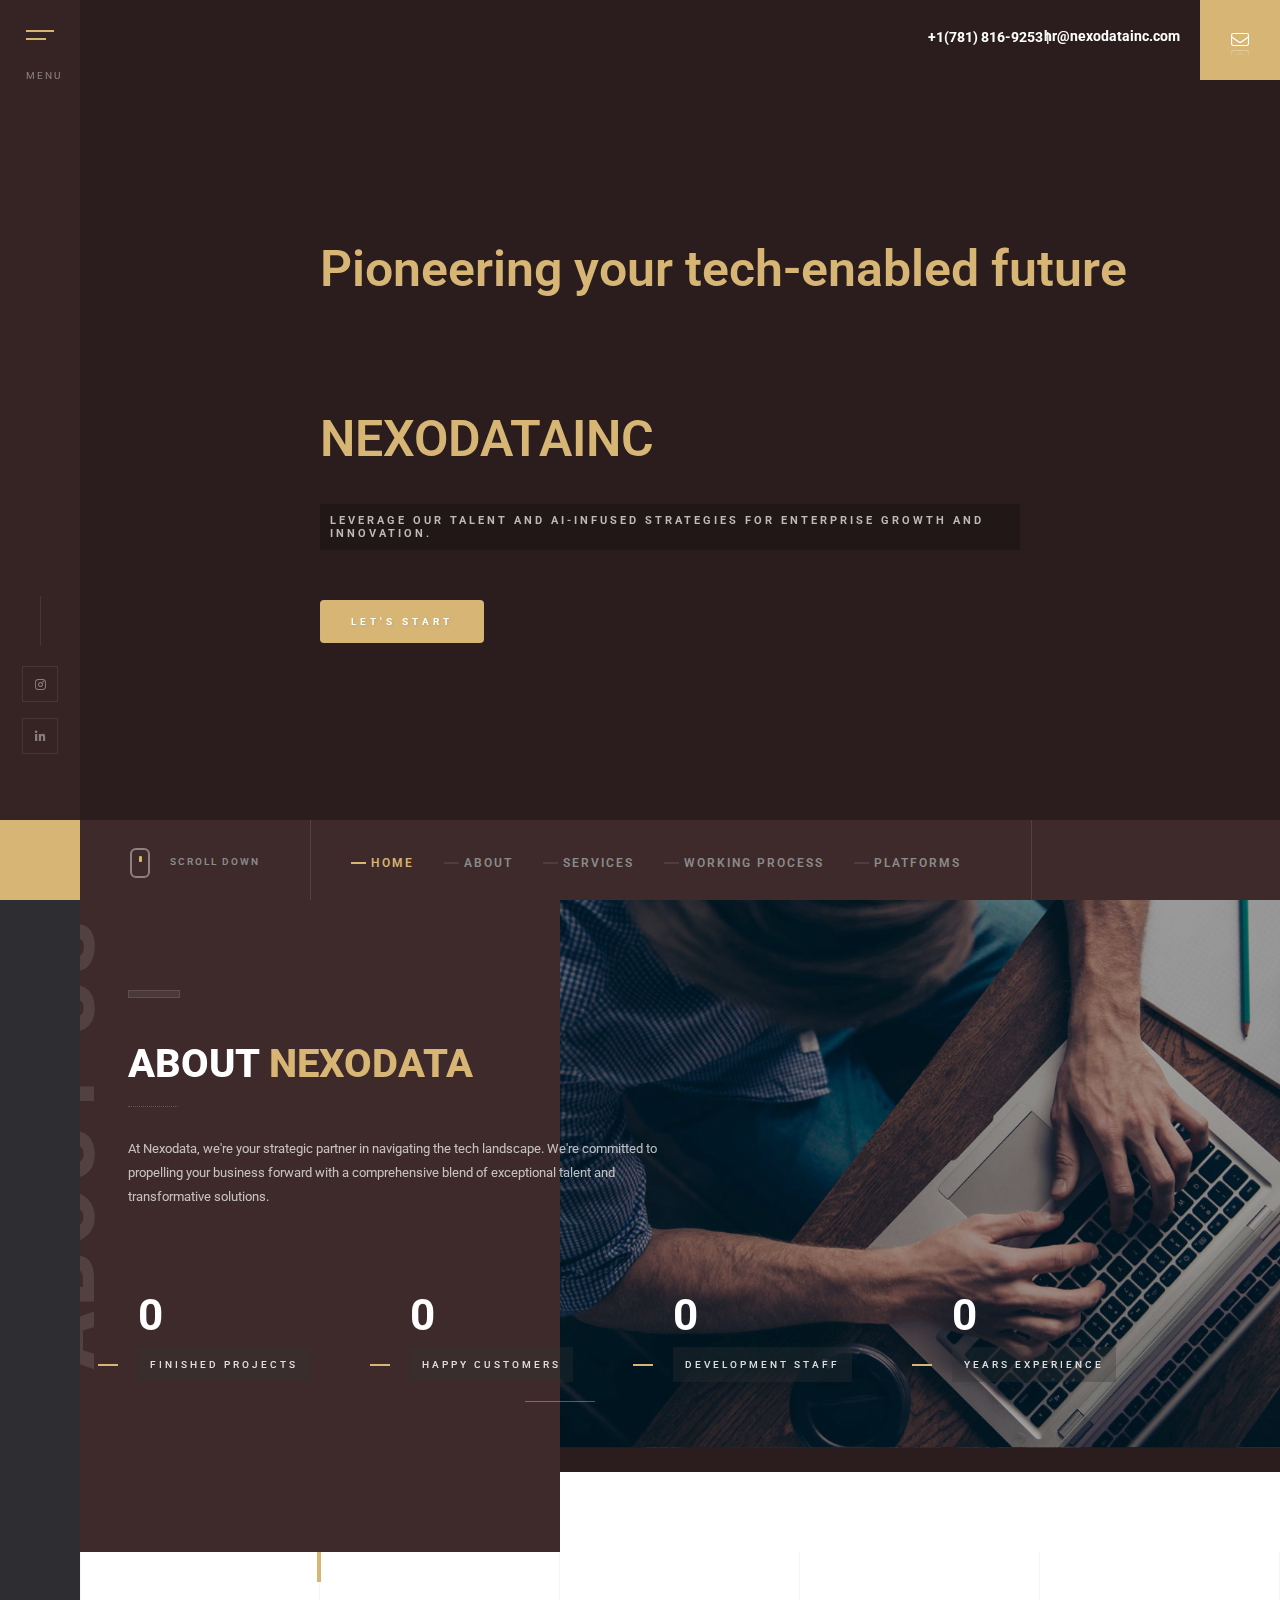
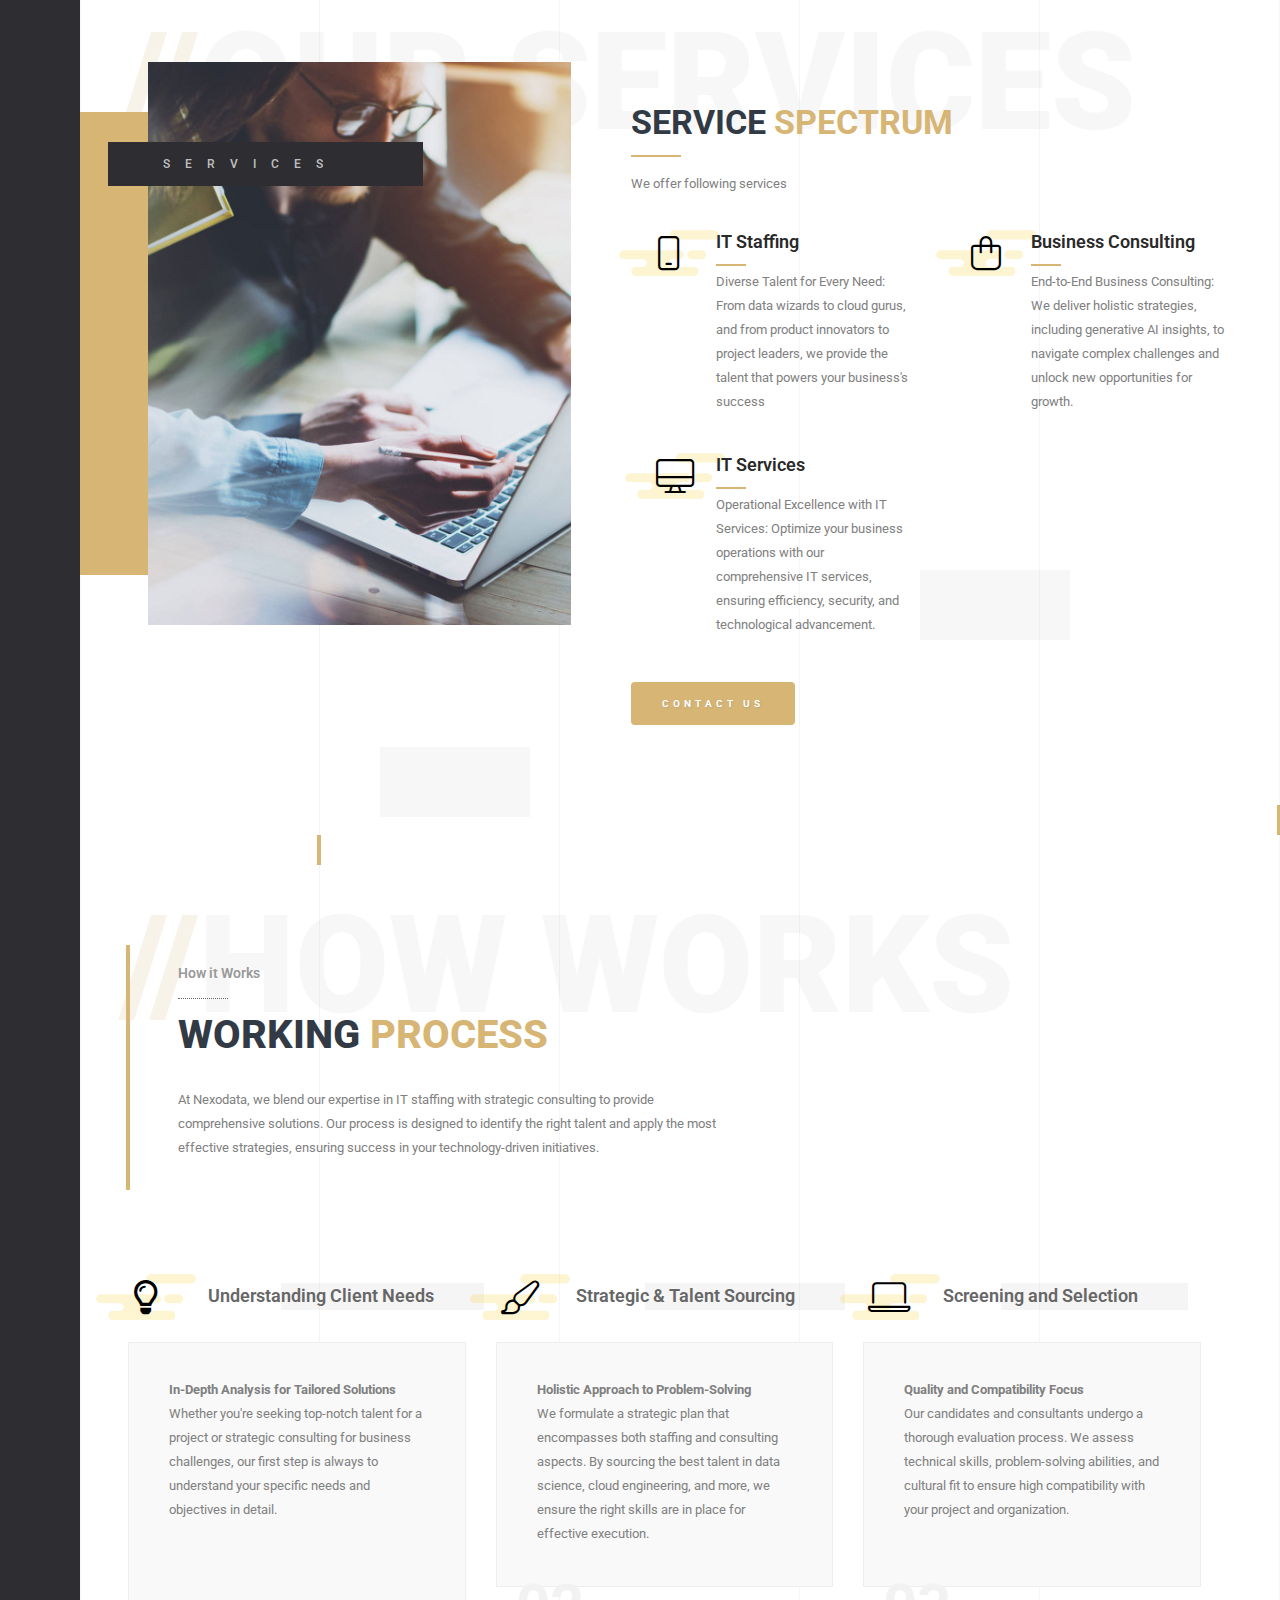
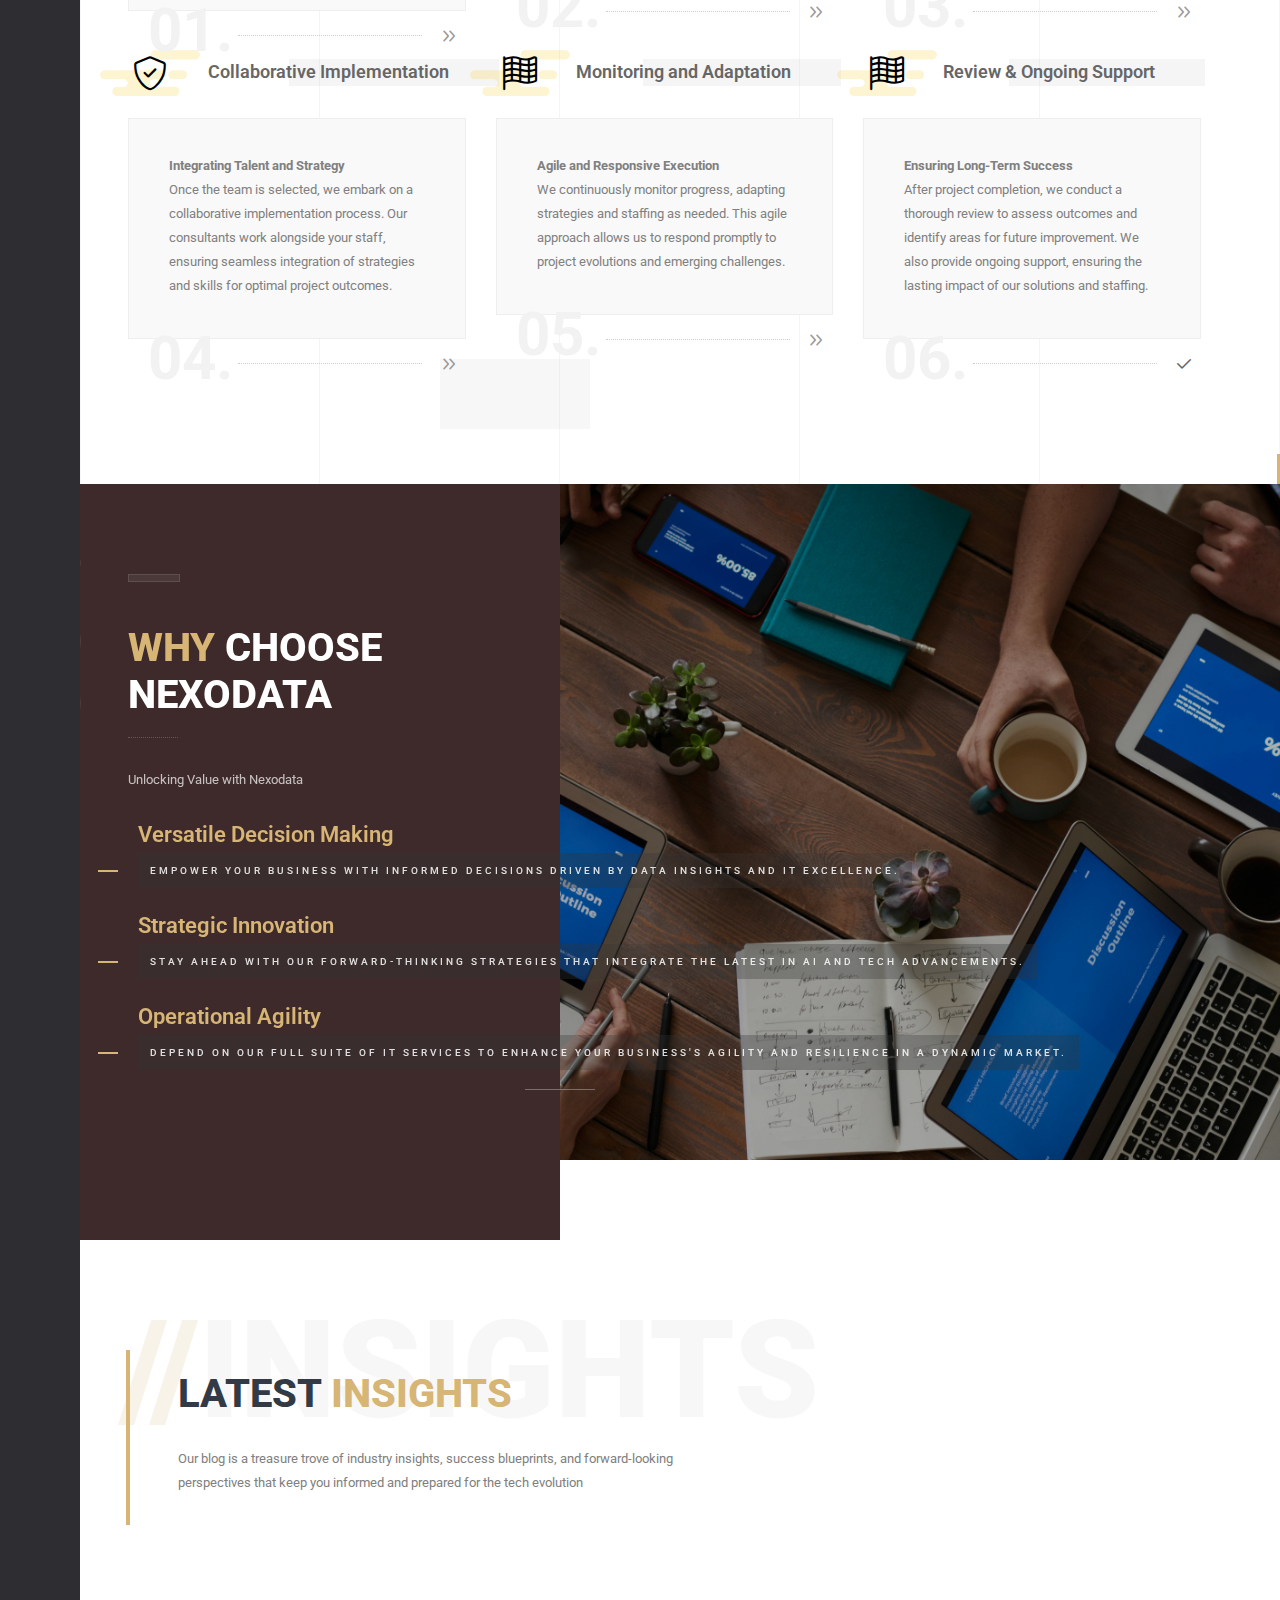
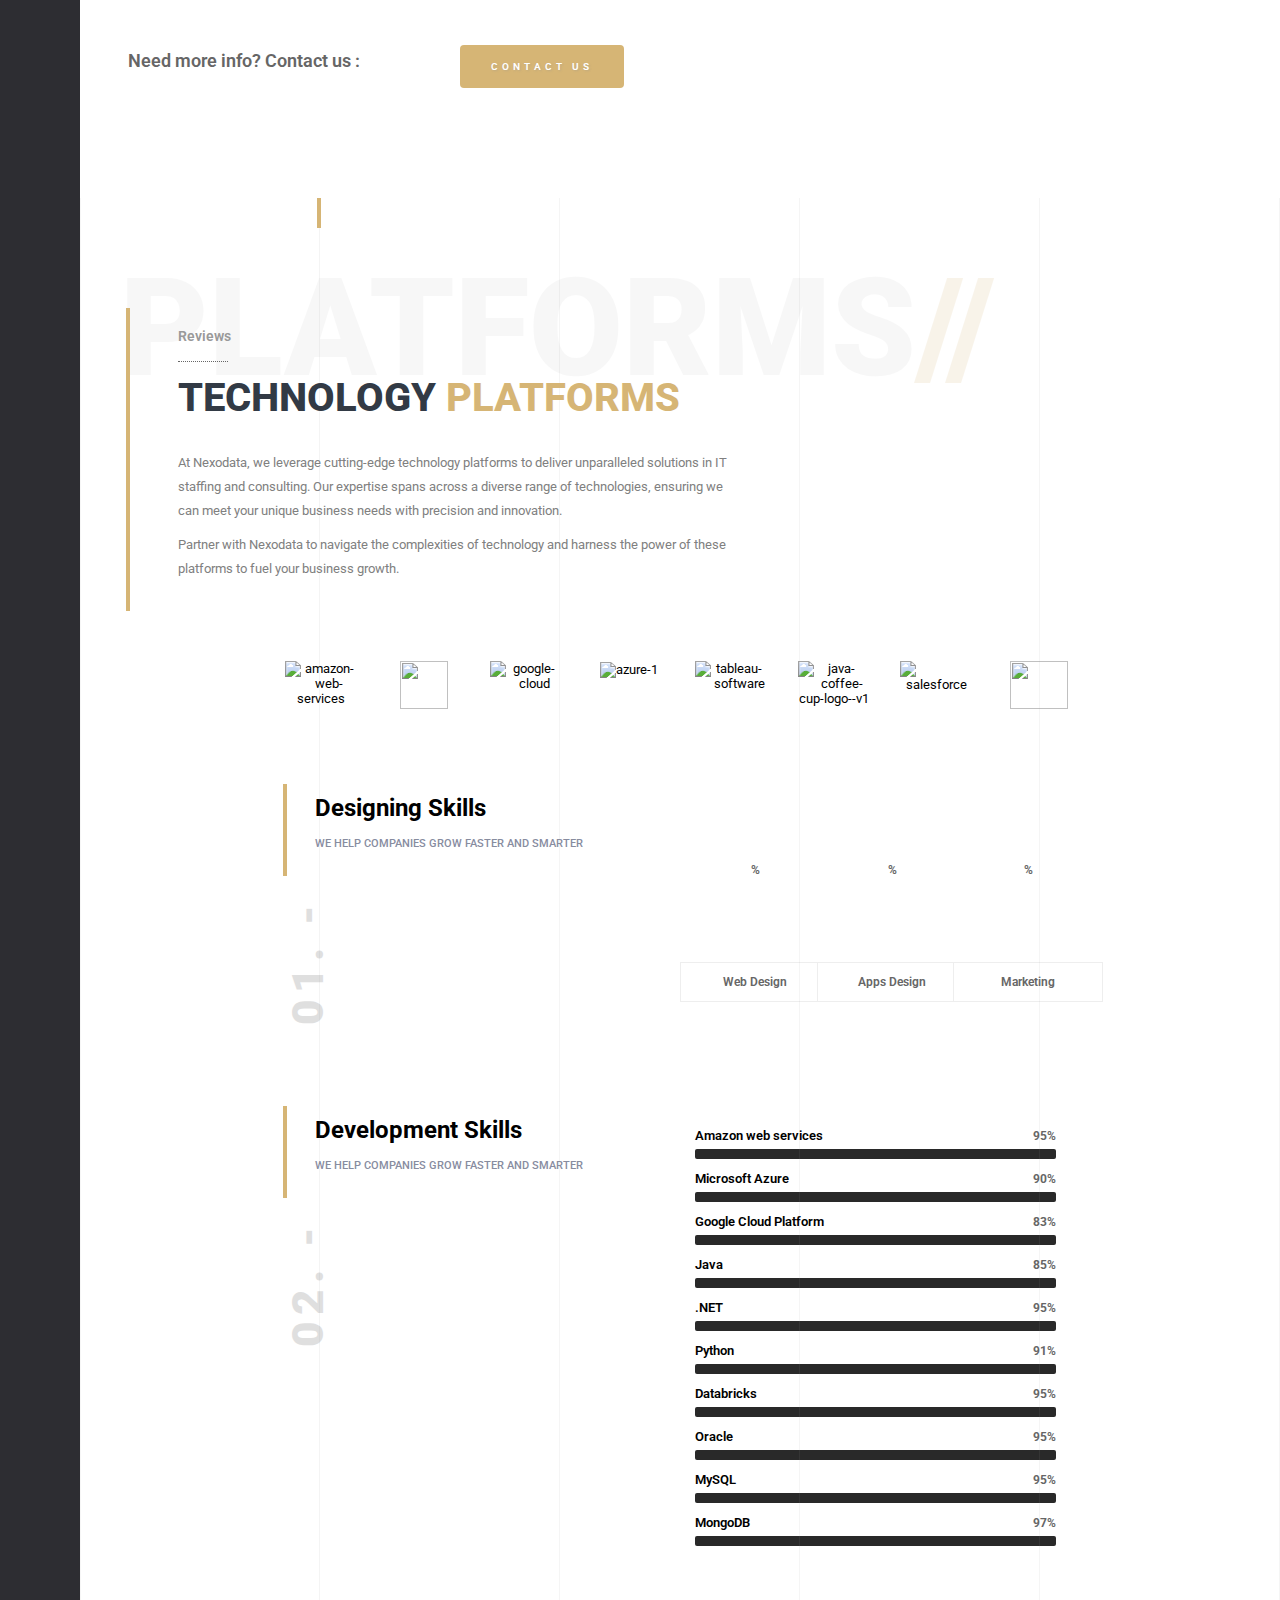
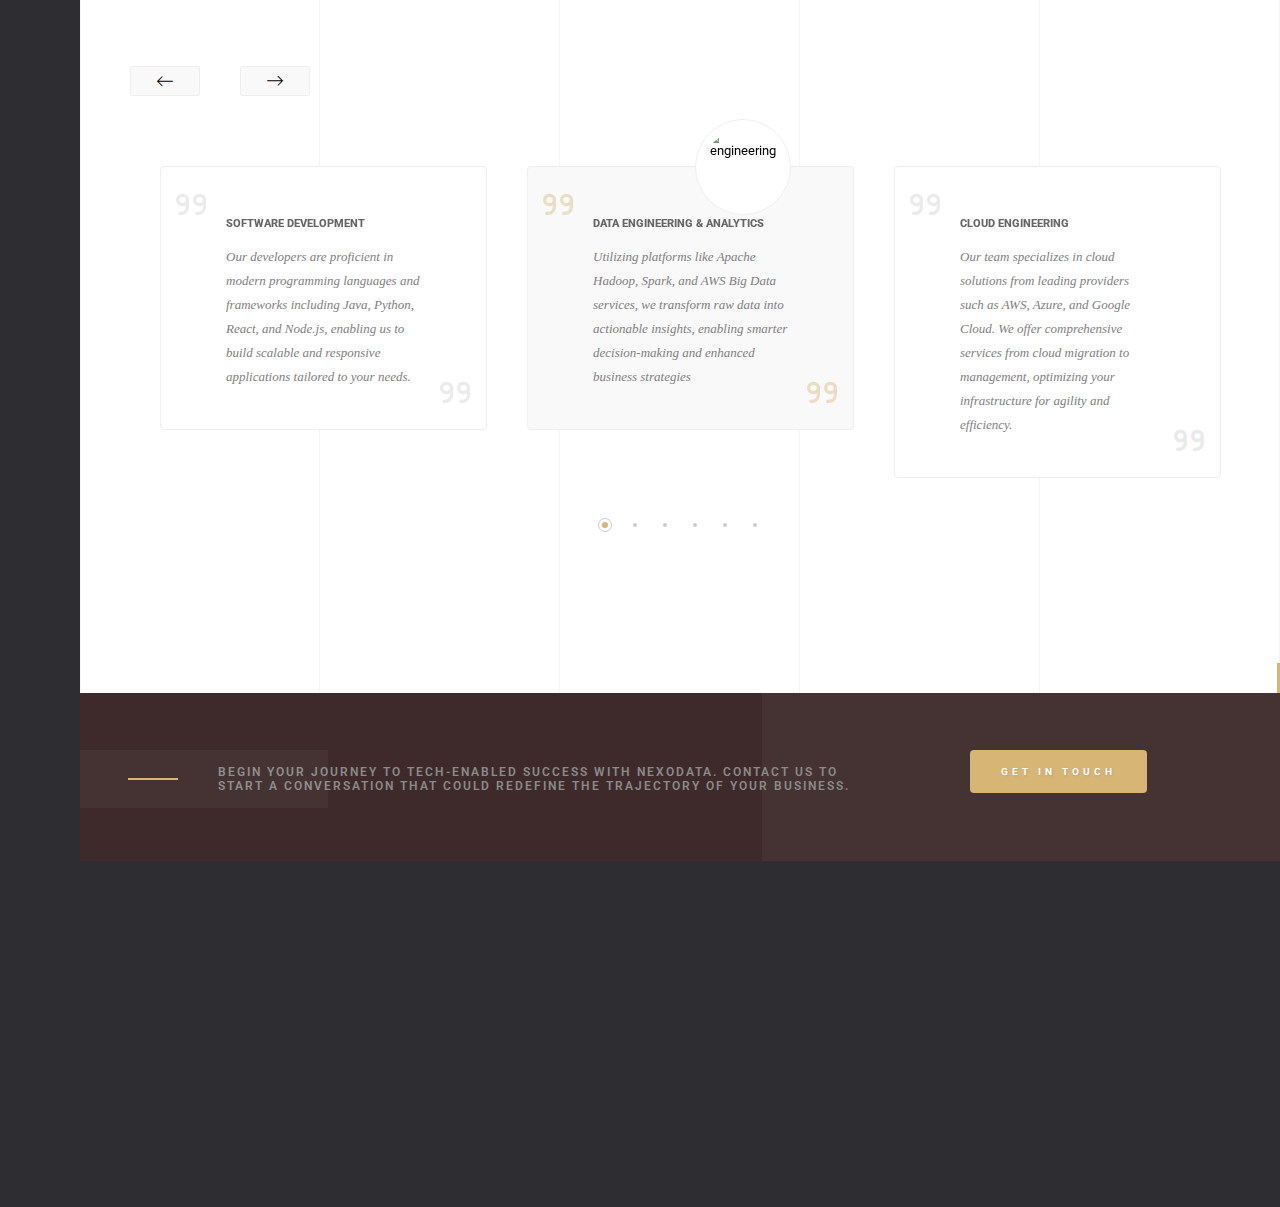
==== commit 026f963e: "NEXODATA NAME CHANGE" ====
--- a/index.html
+++ b/index.html
@@ -113,17 +113,13 @@
               <div class="overlay"></div>
               <div class="half-hero-wrap">
                 <h1><br>
-                  <!-- <img src="images/logo2.png" id="hero-logo" style="height: 100px;"> -->
-                   <!-- <div class="partcile-dec" data-parcount="70"></div> -->
-                   <span> NEXODATA INC </span>
-                   
-                 </h1>
-                <h1><br>
                  <!-- <img src="images/logo2.png" id="hero-logo" style="height: 100px;"> -->
                   <!-- <div class="partcile-dec" data-parcount="70"></div> -->
-                
                   <span> Pioneering your tech-enabled future </span>
                 </h1>
+                <h1><br>
+                <span>NEXODATAINC</span>
+              </h1>
                 <h4>Leverage our talent and AI-infused strategies for enterprise growth and innovation.</h4>
                 <div class="clearfix"></div>
                 <a href="contacts.html" class="custom-scroll-link btn float-btn flat-btn color-btn mar-top">Let's
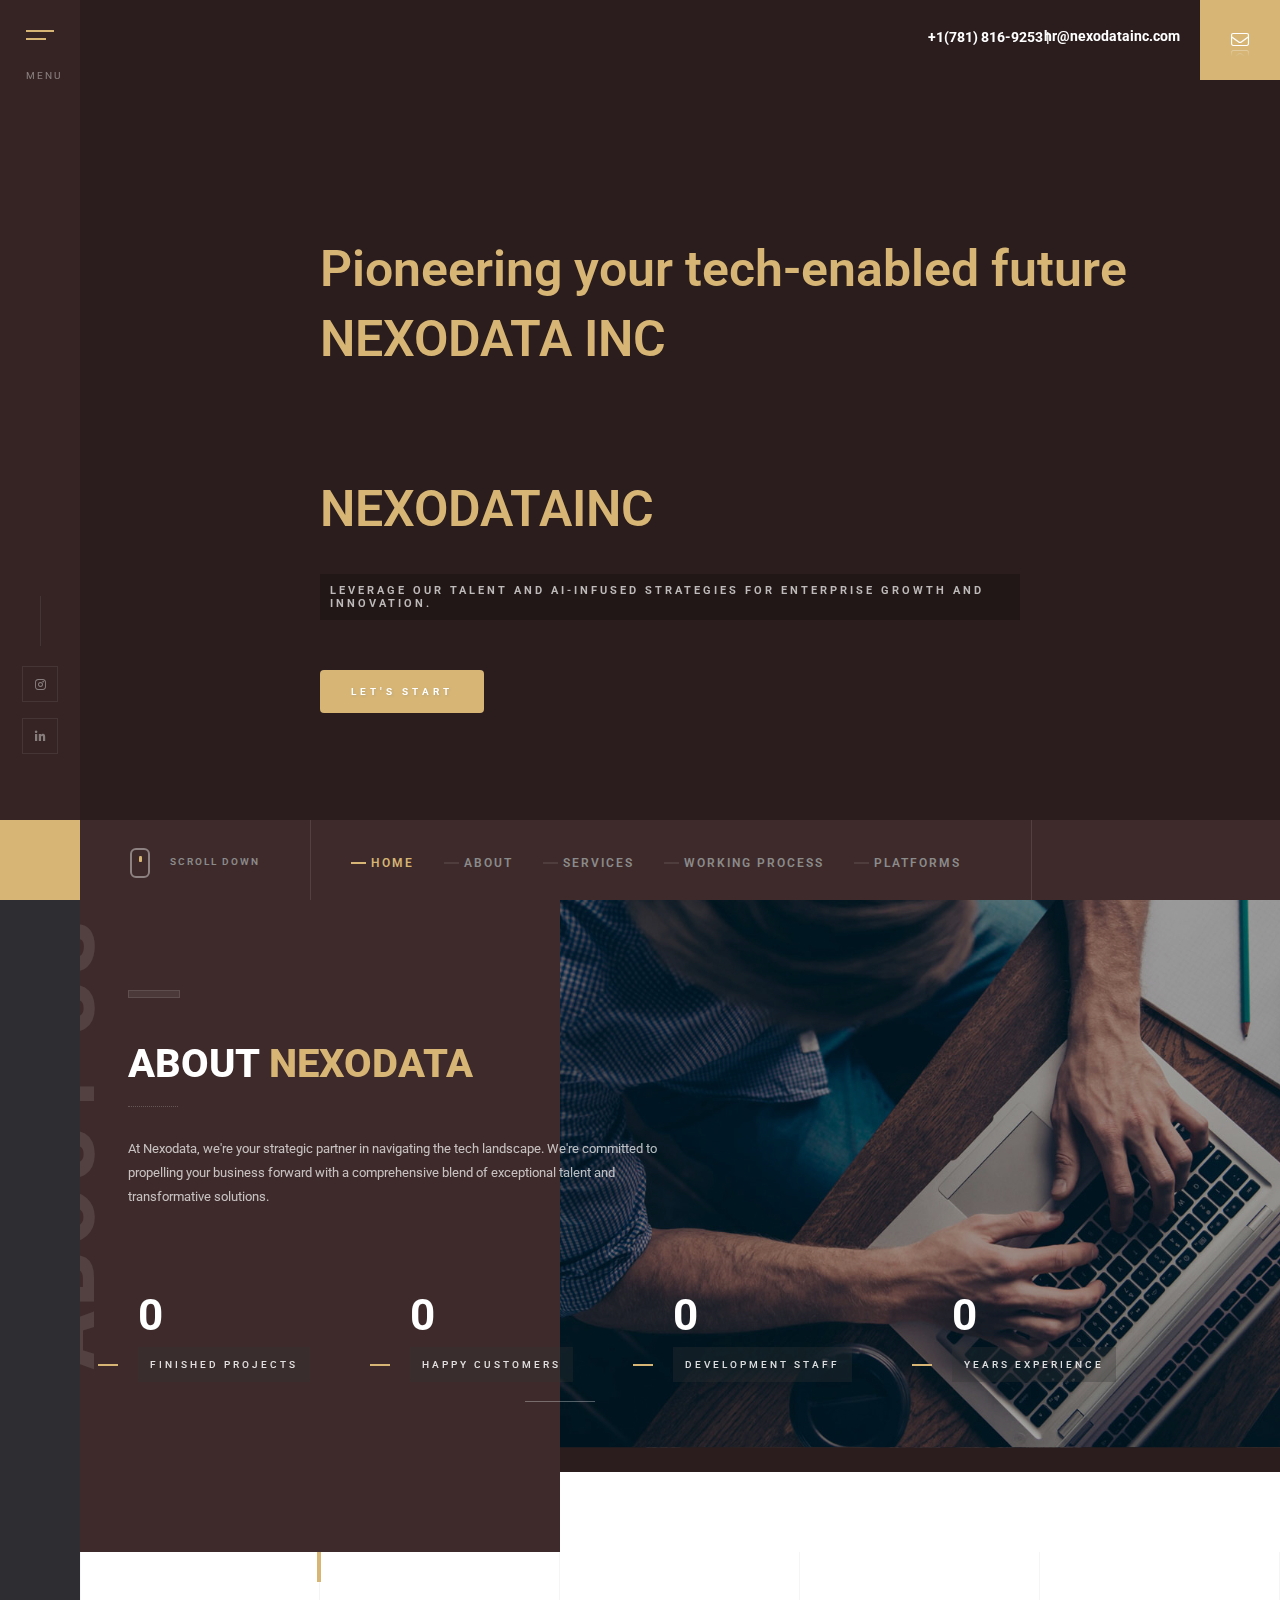
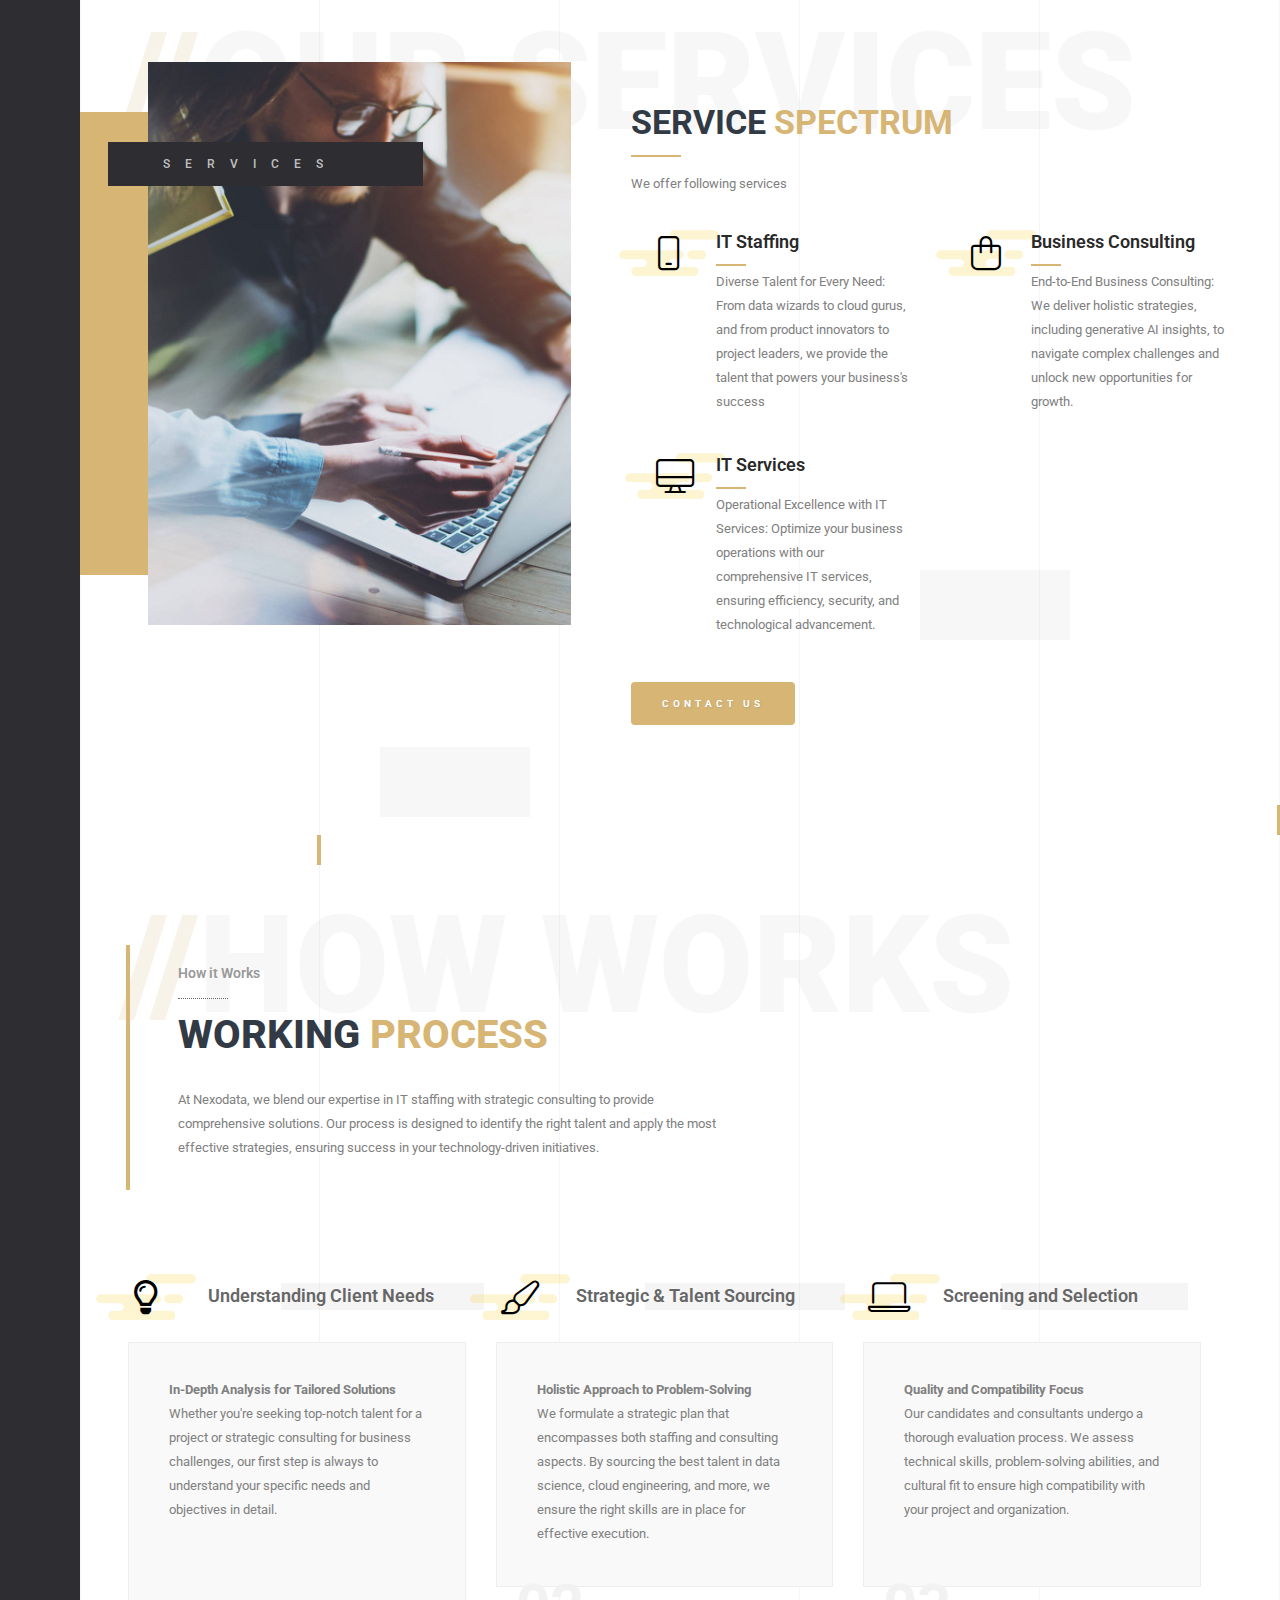
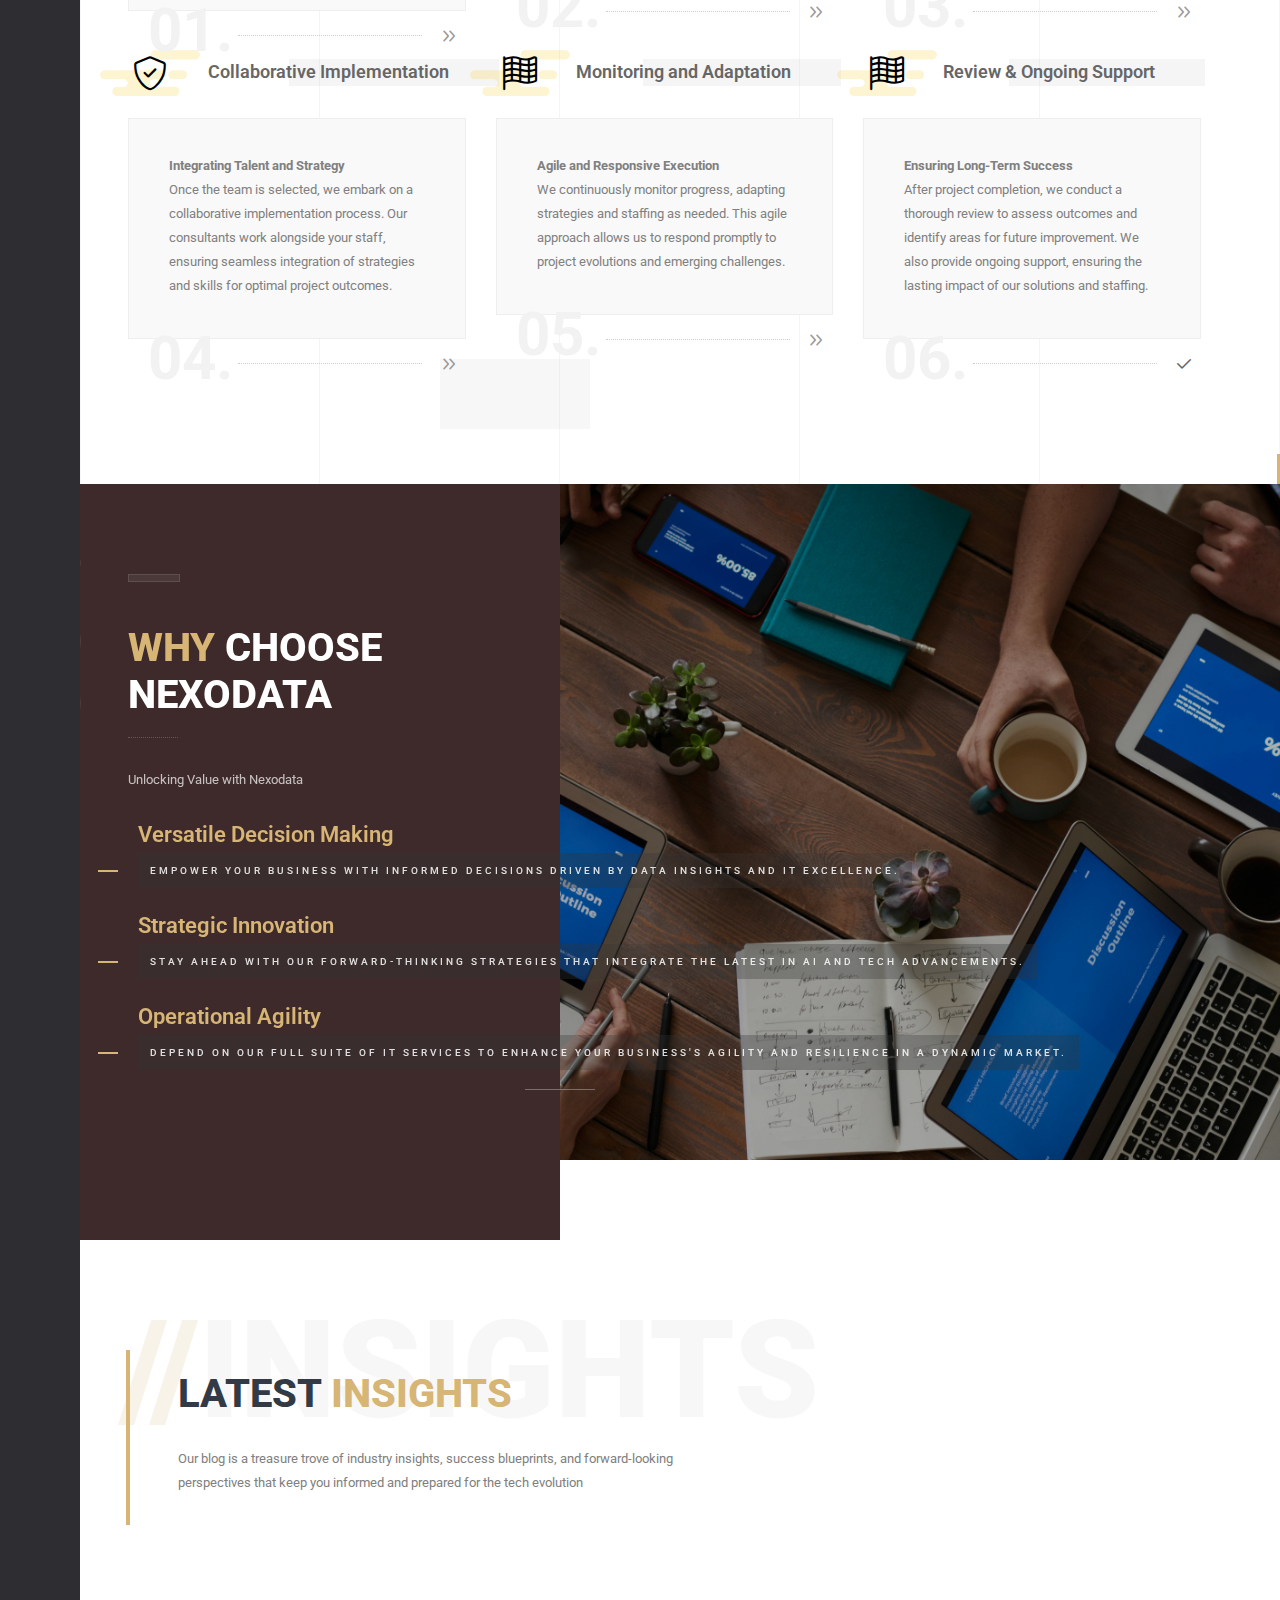
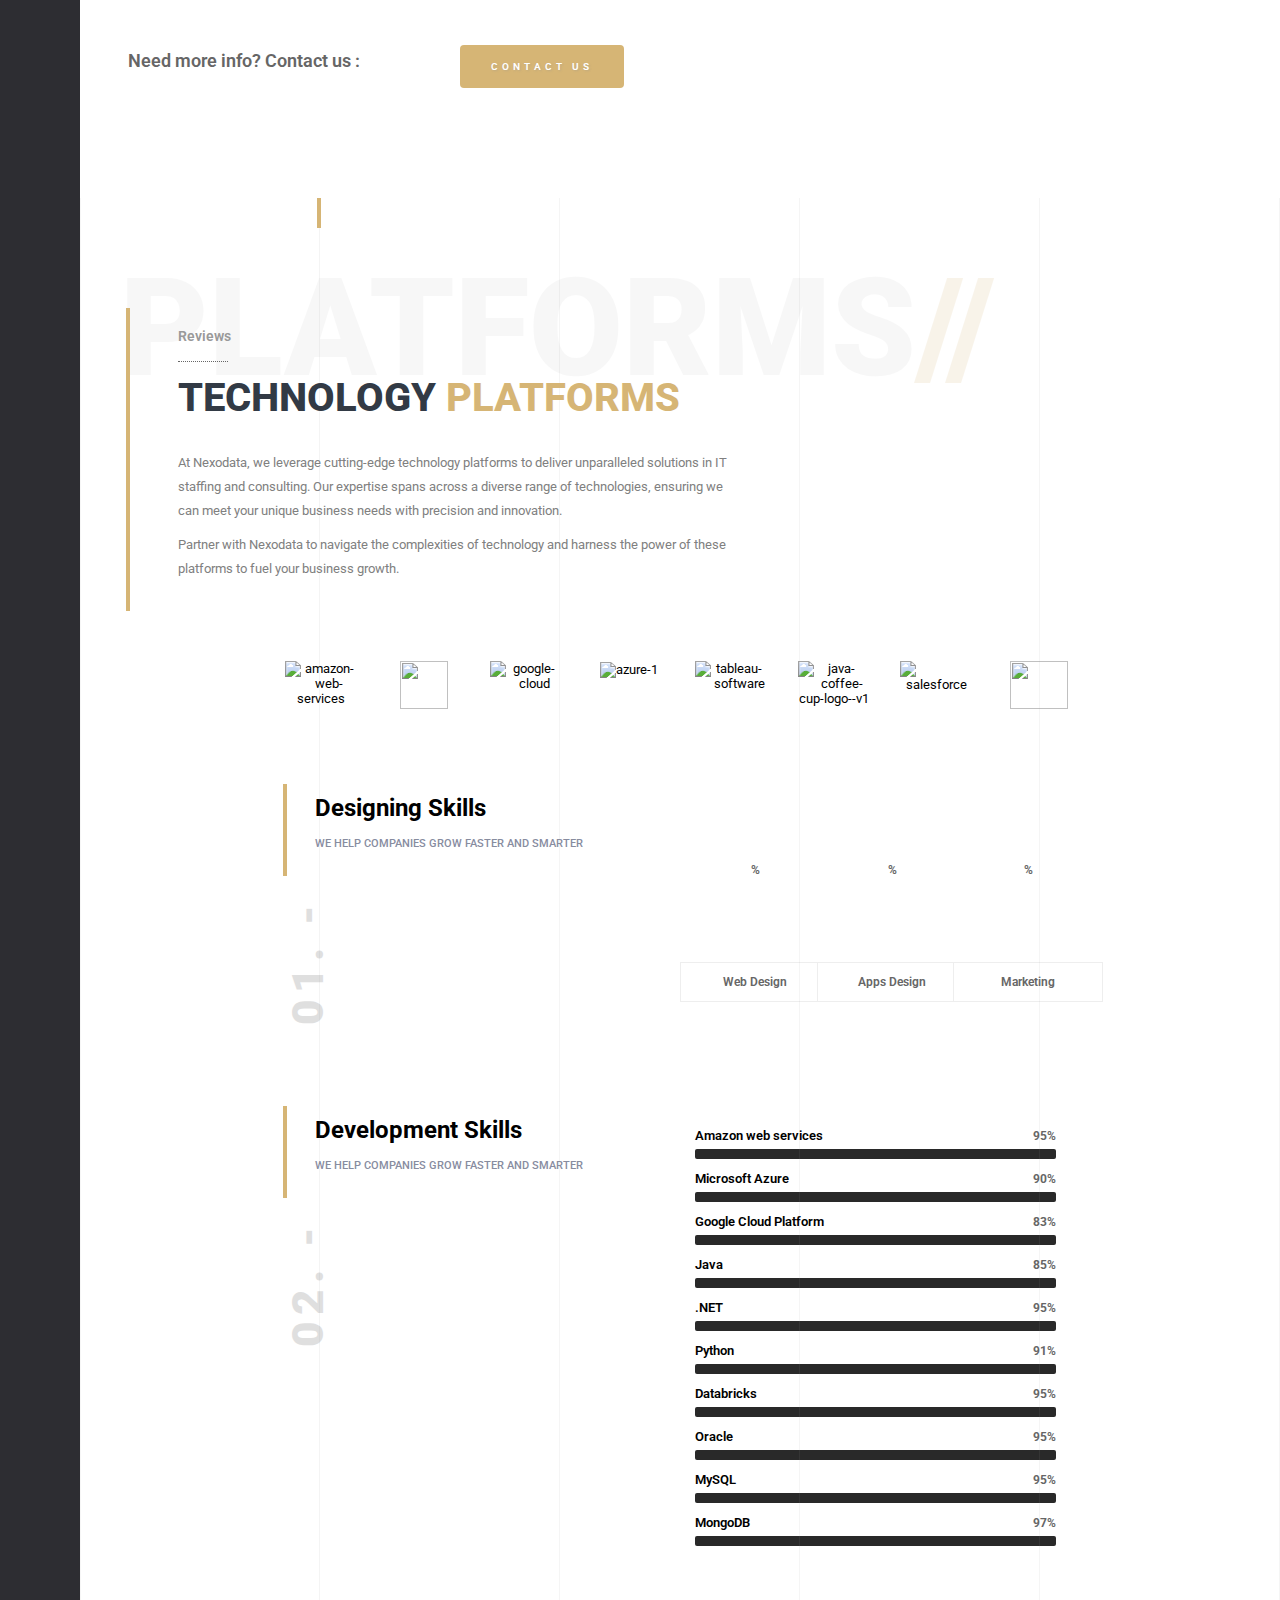
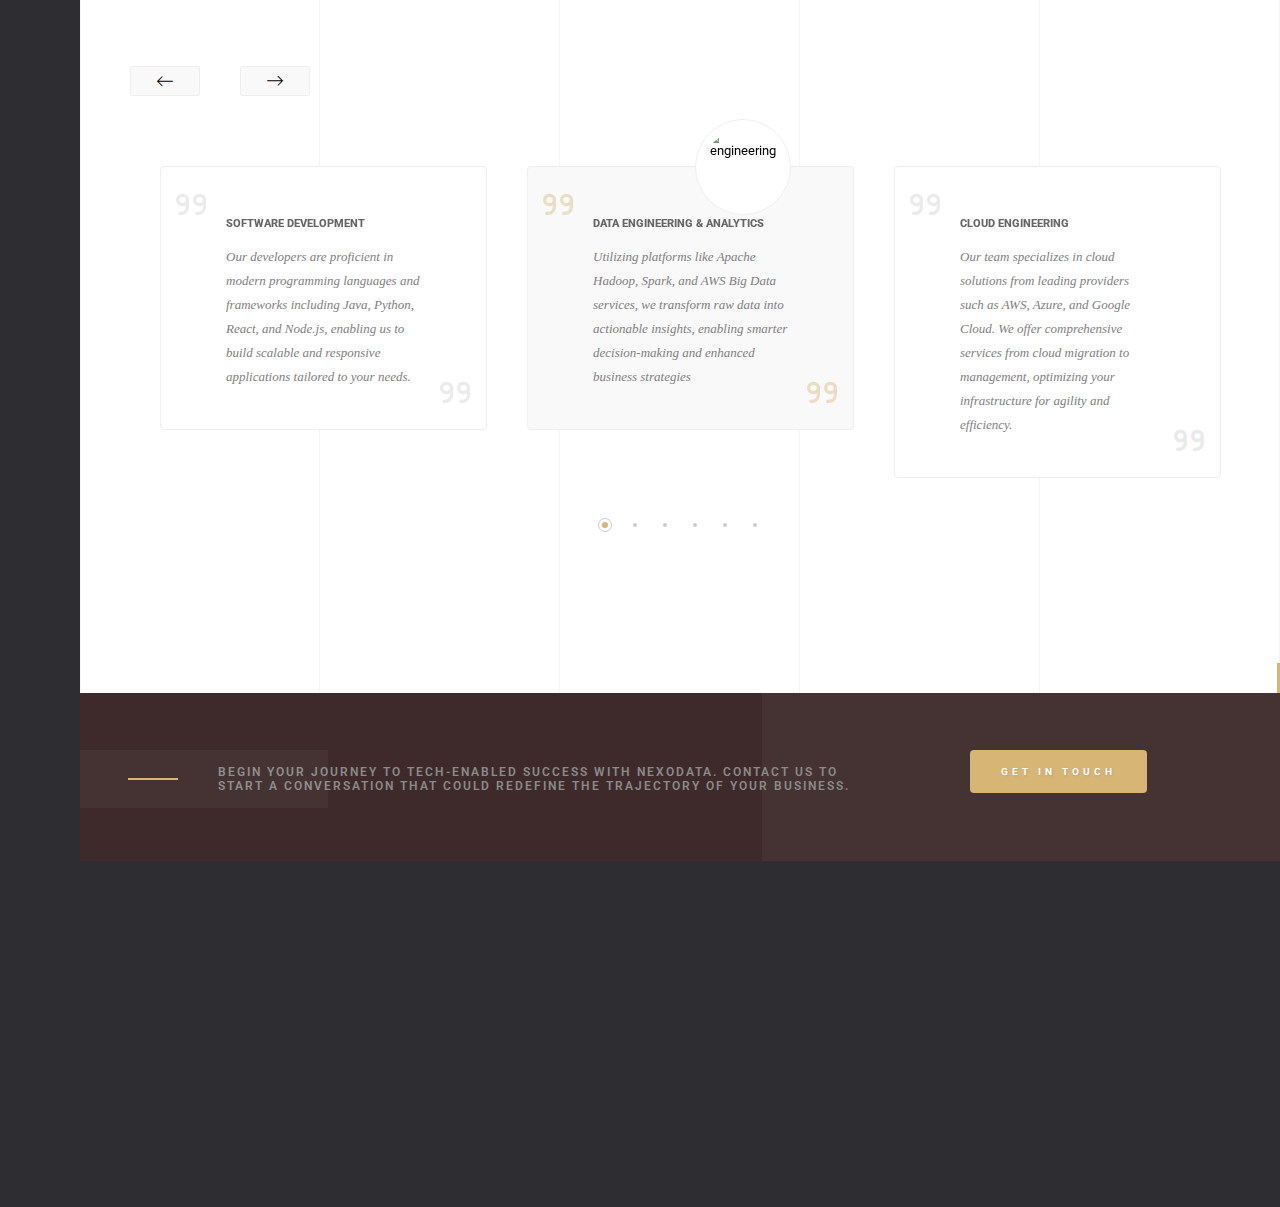
==== commit 457bba56: "NAME CHECK" ====
--- a/index.html
+++ b/index.html
@@ -116,6 +116,8 @@
                  <!-- <img src="images/logo2.png" id="hero-logo" style="height: 100px;"> -->
                   <!-- <div class="partcile-dec" data-parcount="70"></div> -->
                   <span> Pioneering your tech-enabled future </span>
+                  <br>
+                  <span>NEXODATA INC</span>
                 </h1>
                 <h1><br>
                 <span>NEXODATAINC</span>
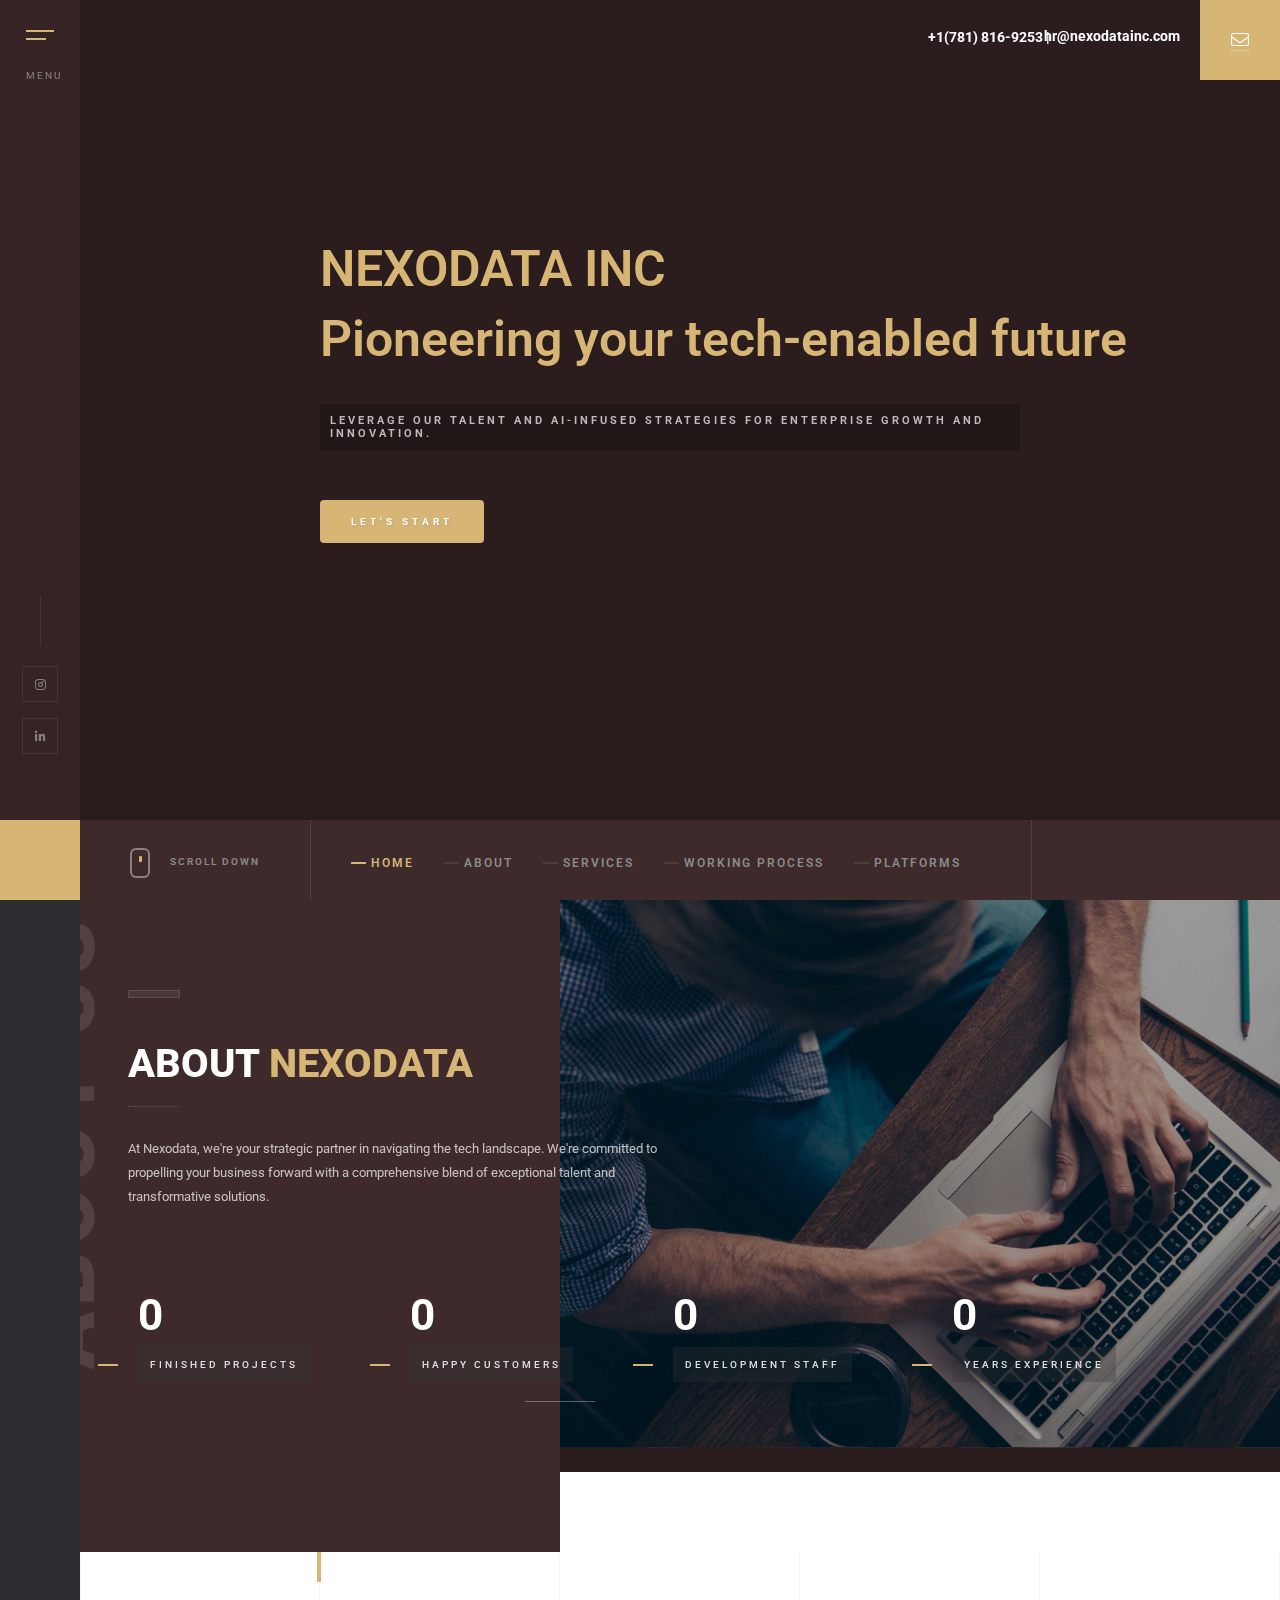
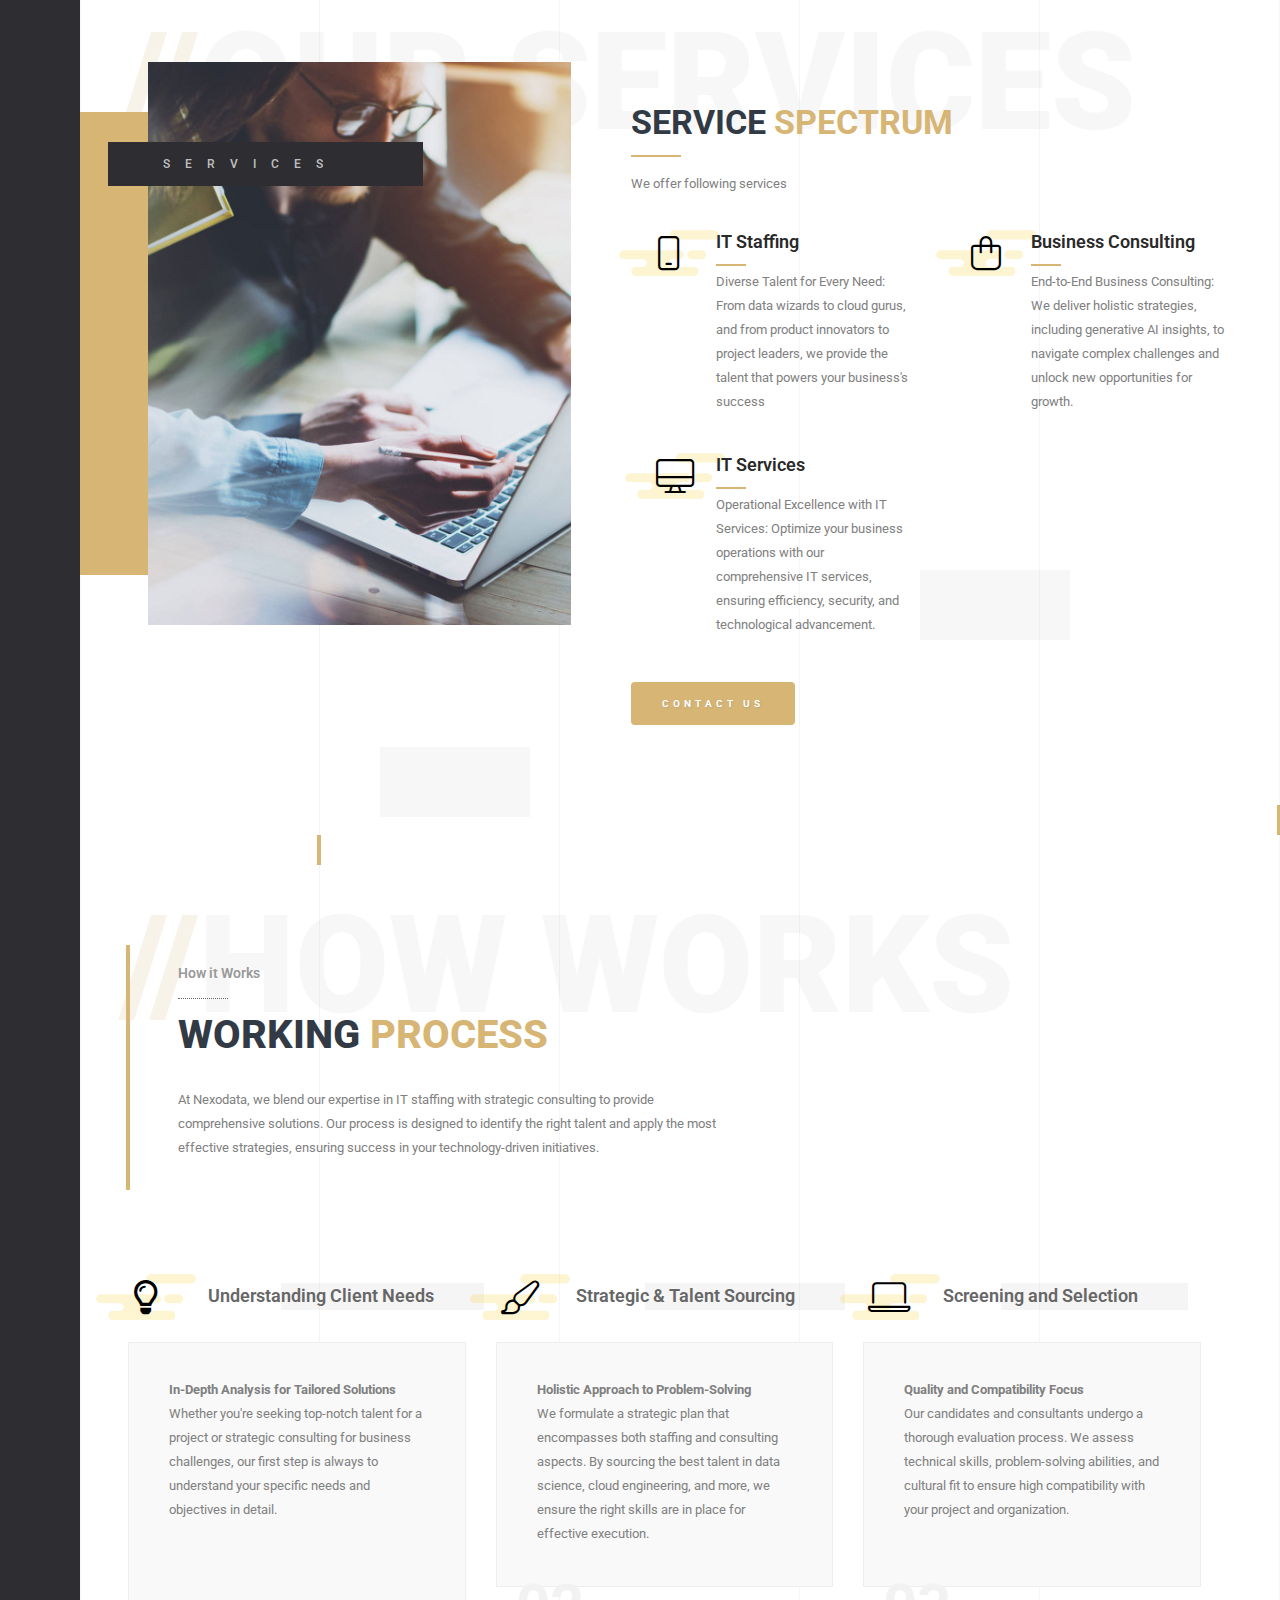
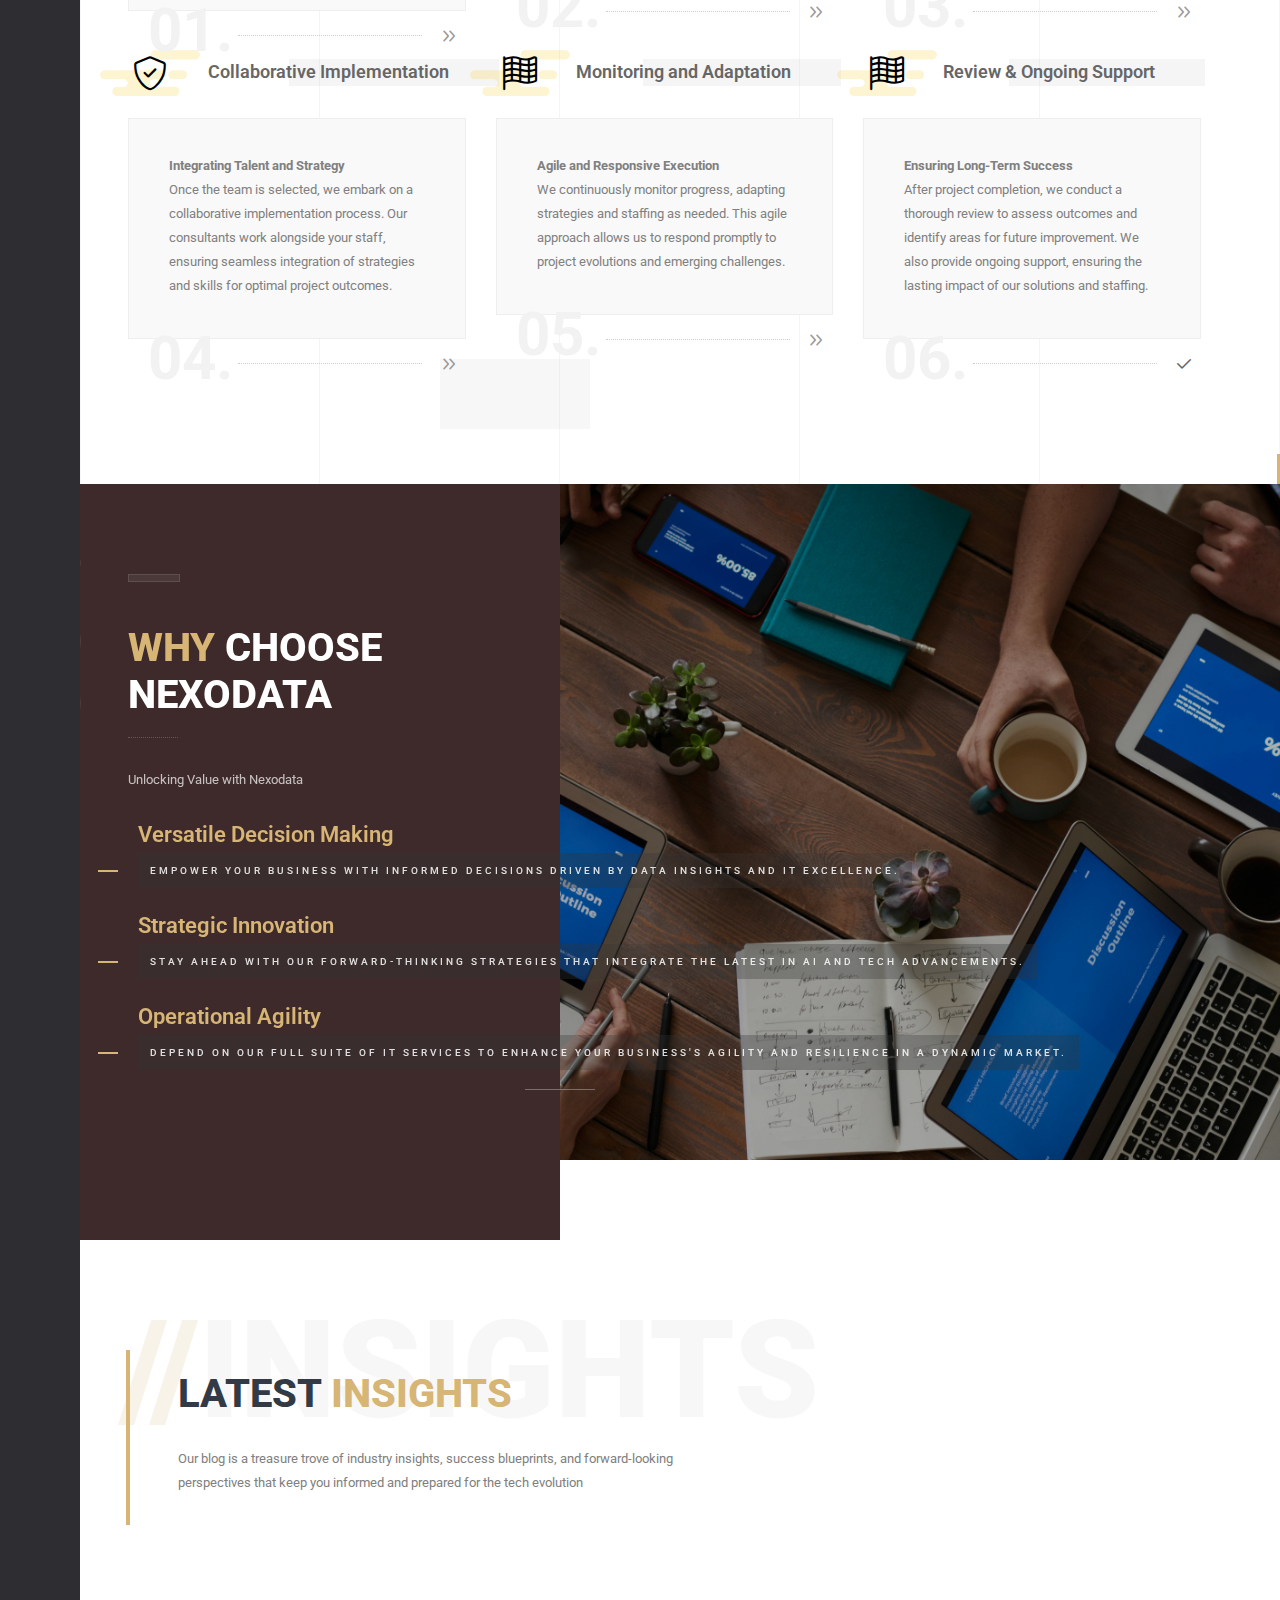
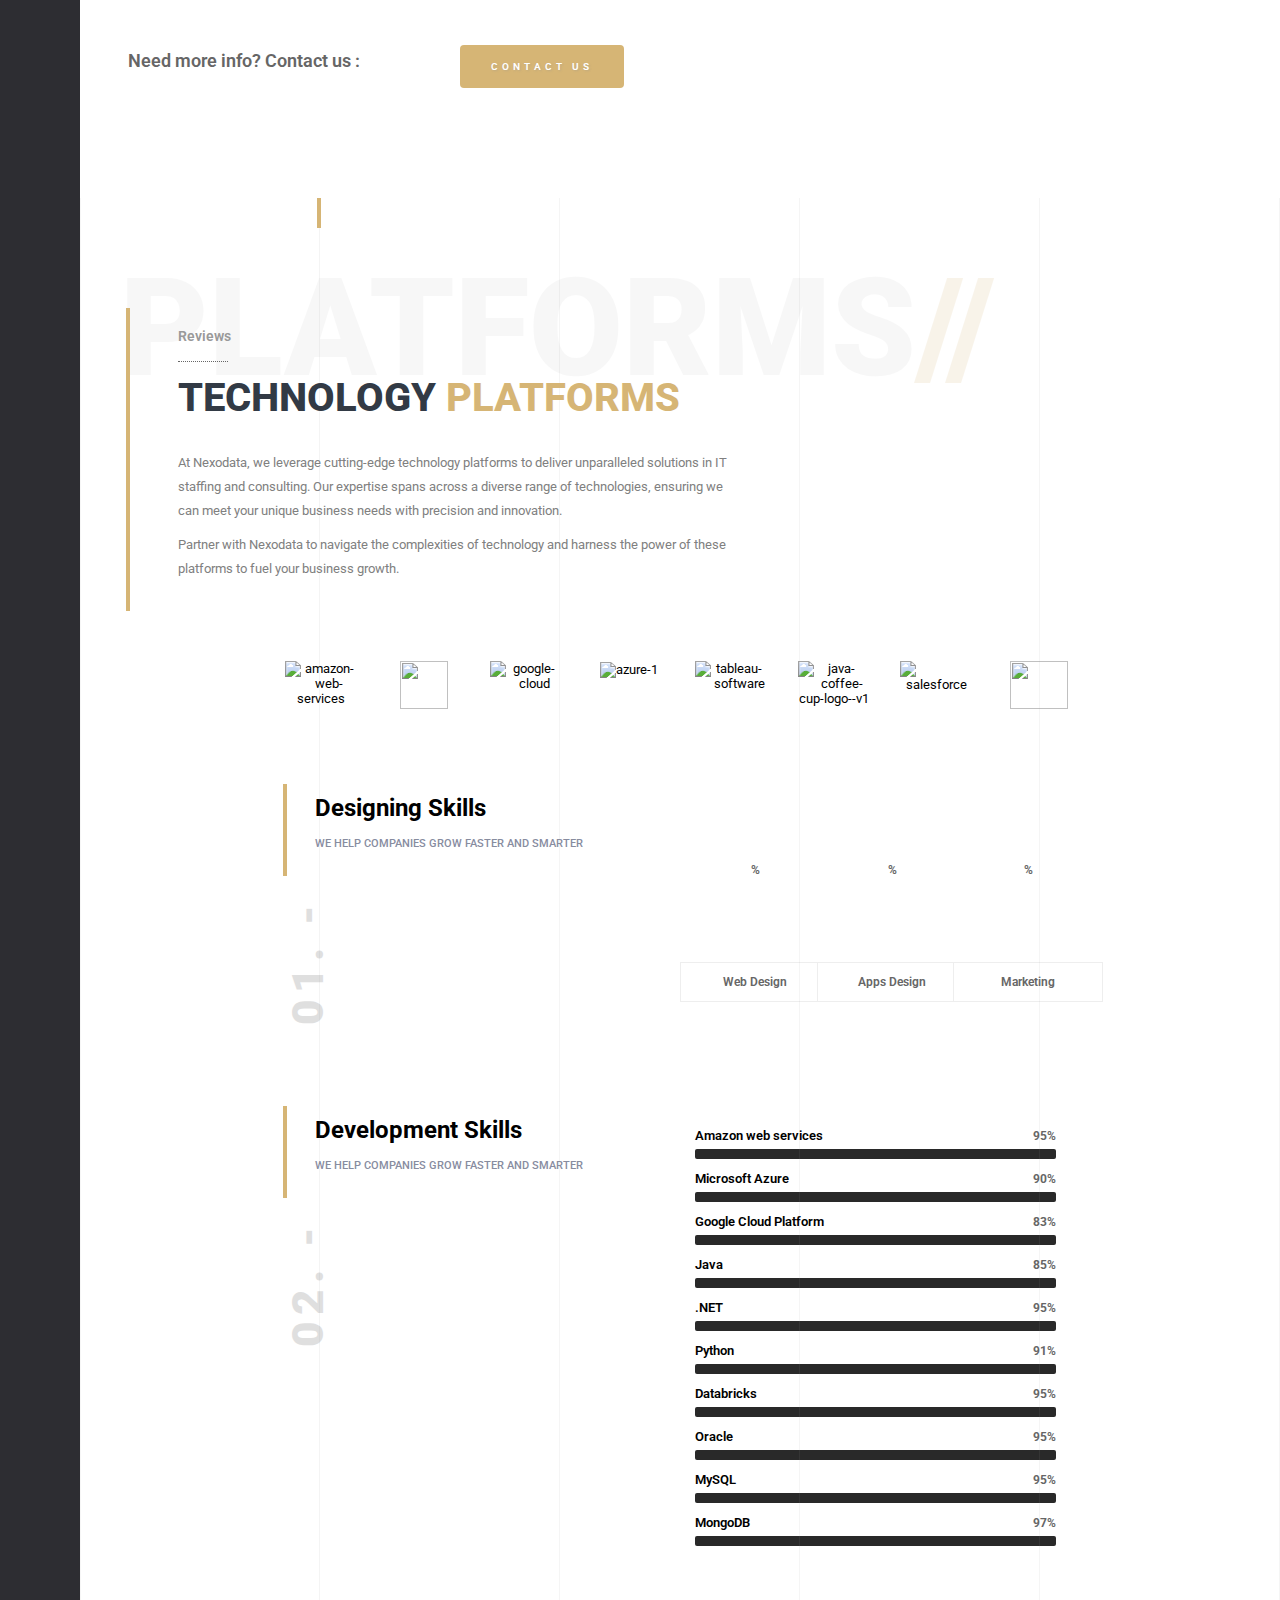
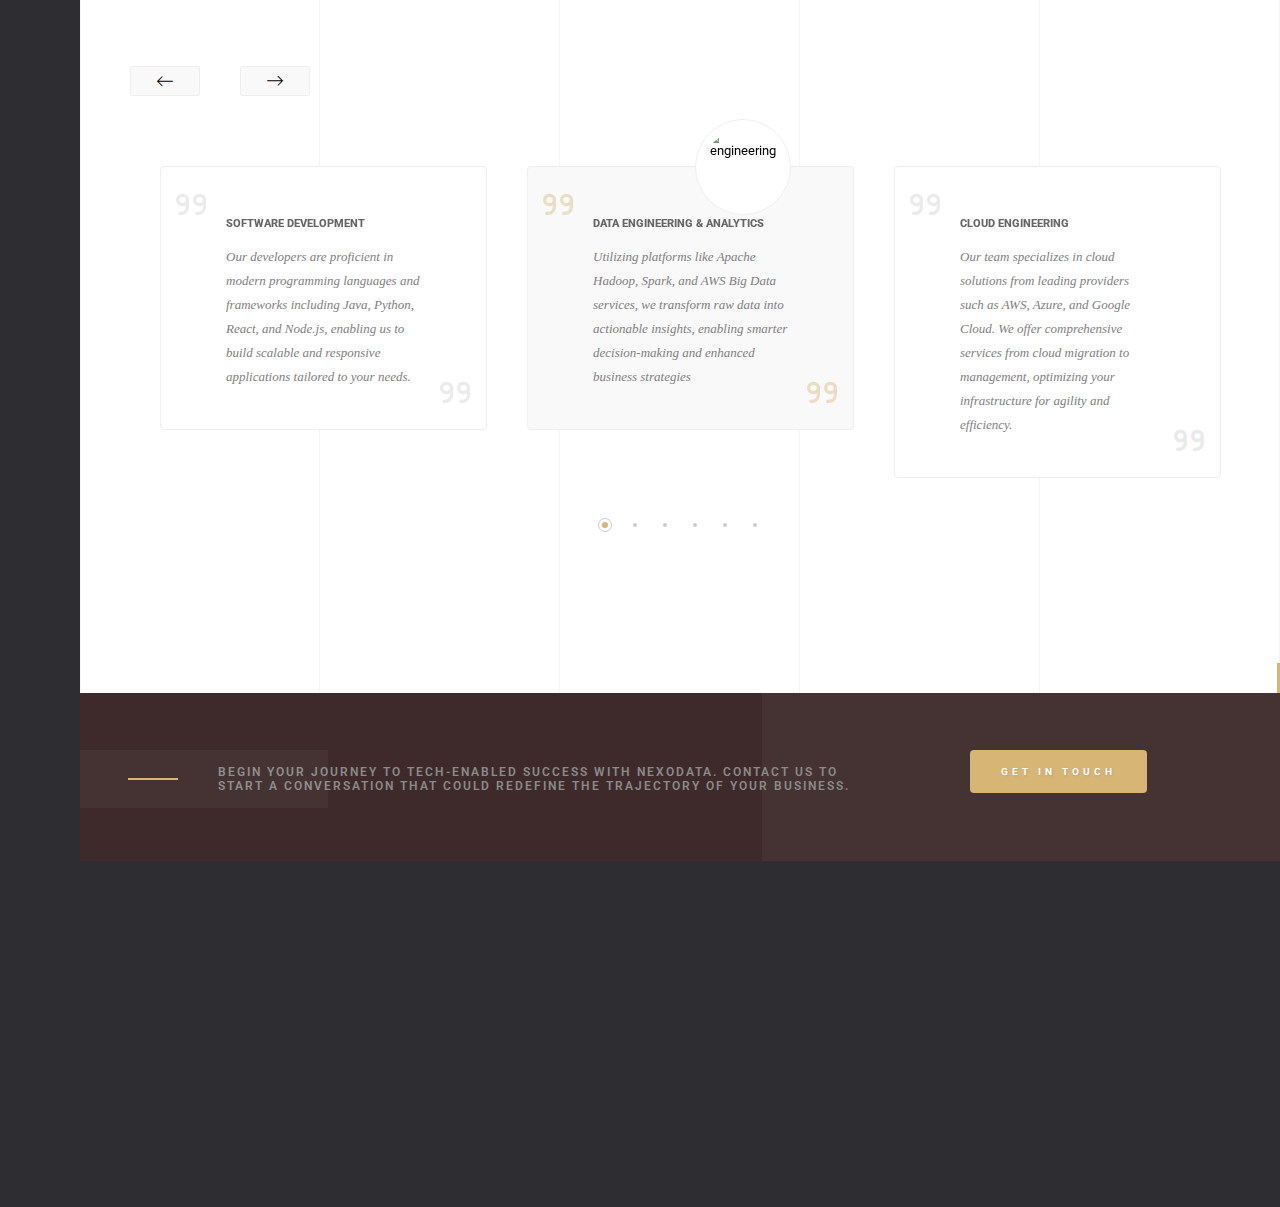
==== commit 42a32101: "NEXODATA NAME CHANGE" ====
--- a/index.html
+++ b/index.html
@@ -112,16 +112,14 @@
               </video>
               <div class="overlay"></div>
               <div class="half-hero-wrap">
-                <h1><br>
+                <h1>
+                  <br>
+                  <span>NEXODATA INC</span><br>
                  <!-- <img src="images/logo2.png" id="hero-logo" style="height: 100px;"> -->
                   <!-- <div class="partcile-dec" data-parcount="70"></div> -->
                   <span> Pioneering your tech-enabled future </span>
-                  <br>
-                  <span>NEXODATA INC</span>
+                  
                 </h1>
-                <h1><br>
-                <span>NEXODATAINC</span>
-              </h1>
                 <h4>Leverage our talent and AI-infused strategies for enterprise growth and innovation.</h4>
                 <div class="clearfix"></div>
                 <a href="contacts.html" class="custom-scroll-link btn float-btn flat-btn color-btn mar-top">Let's
